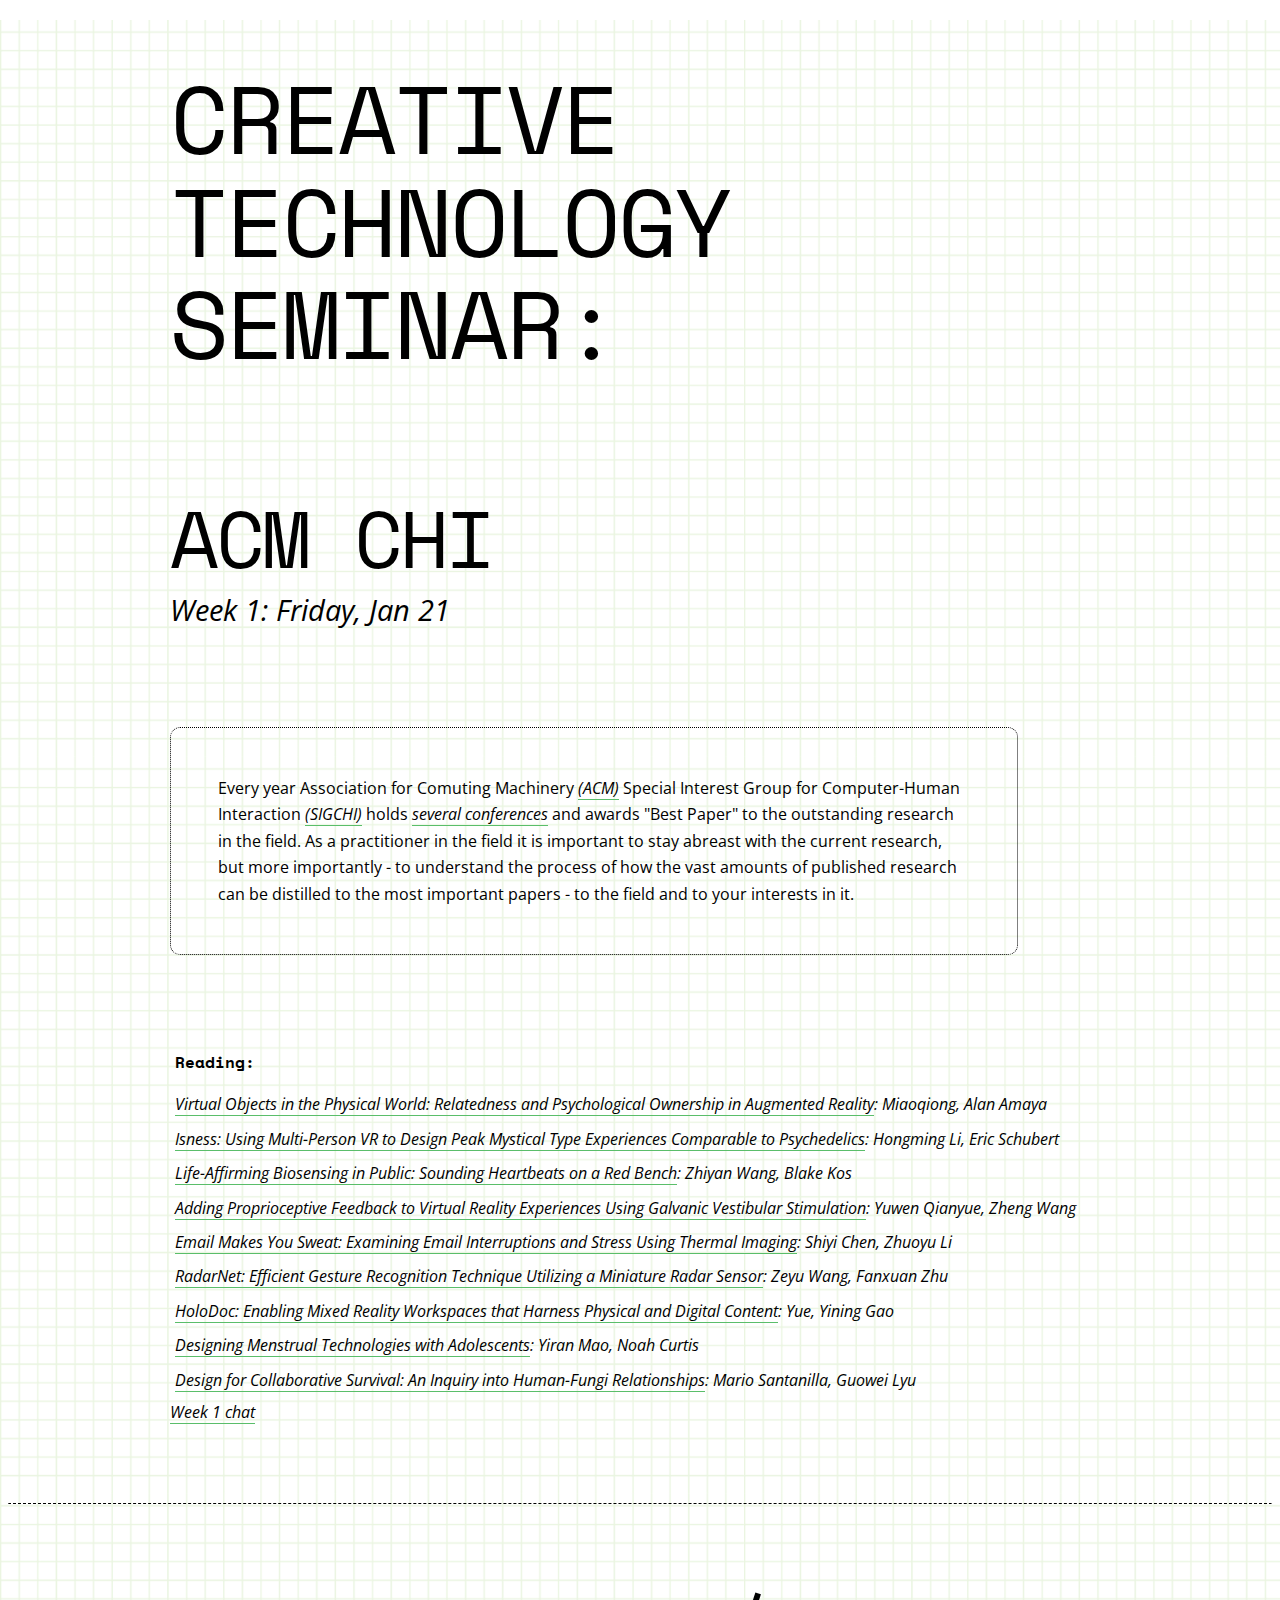
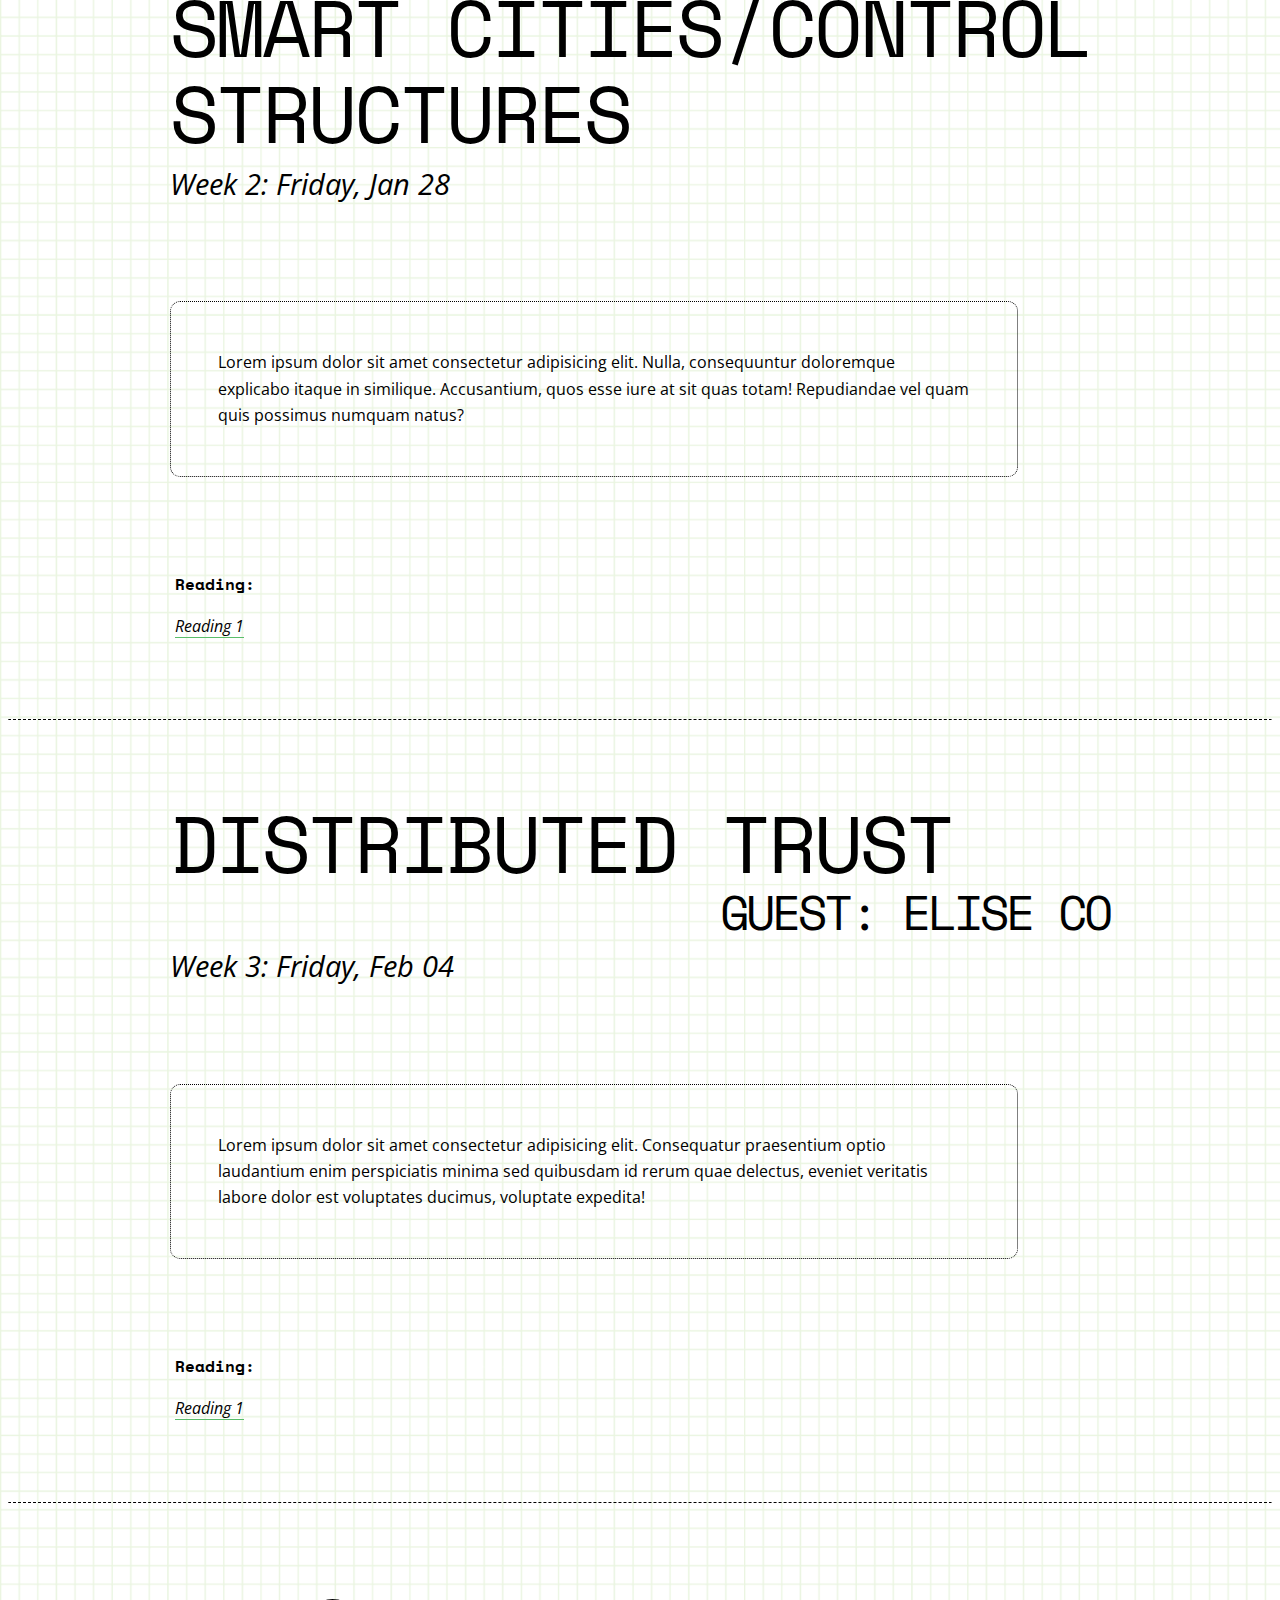
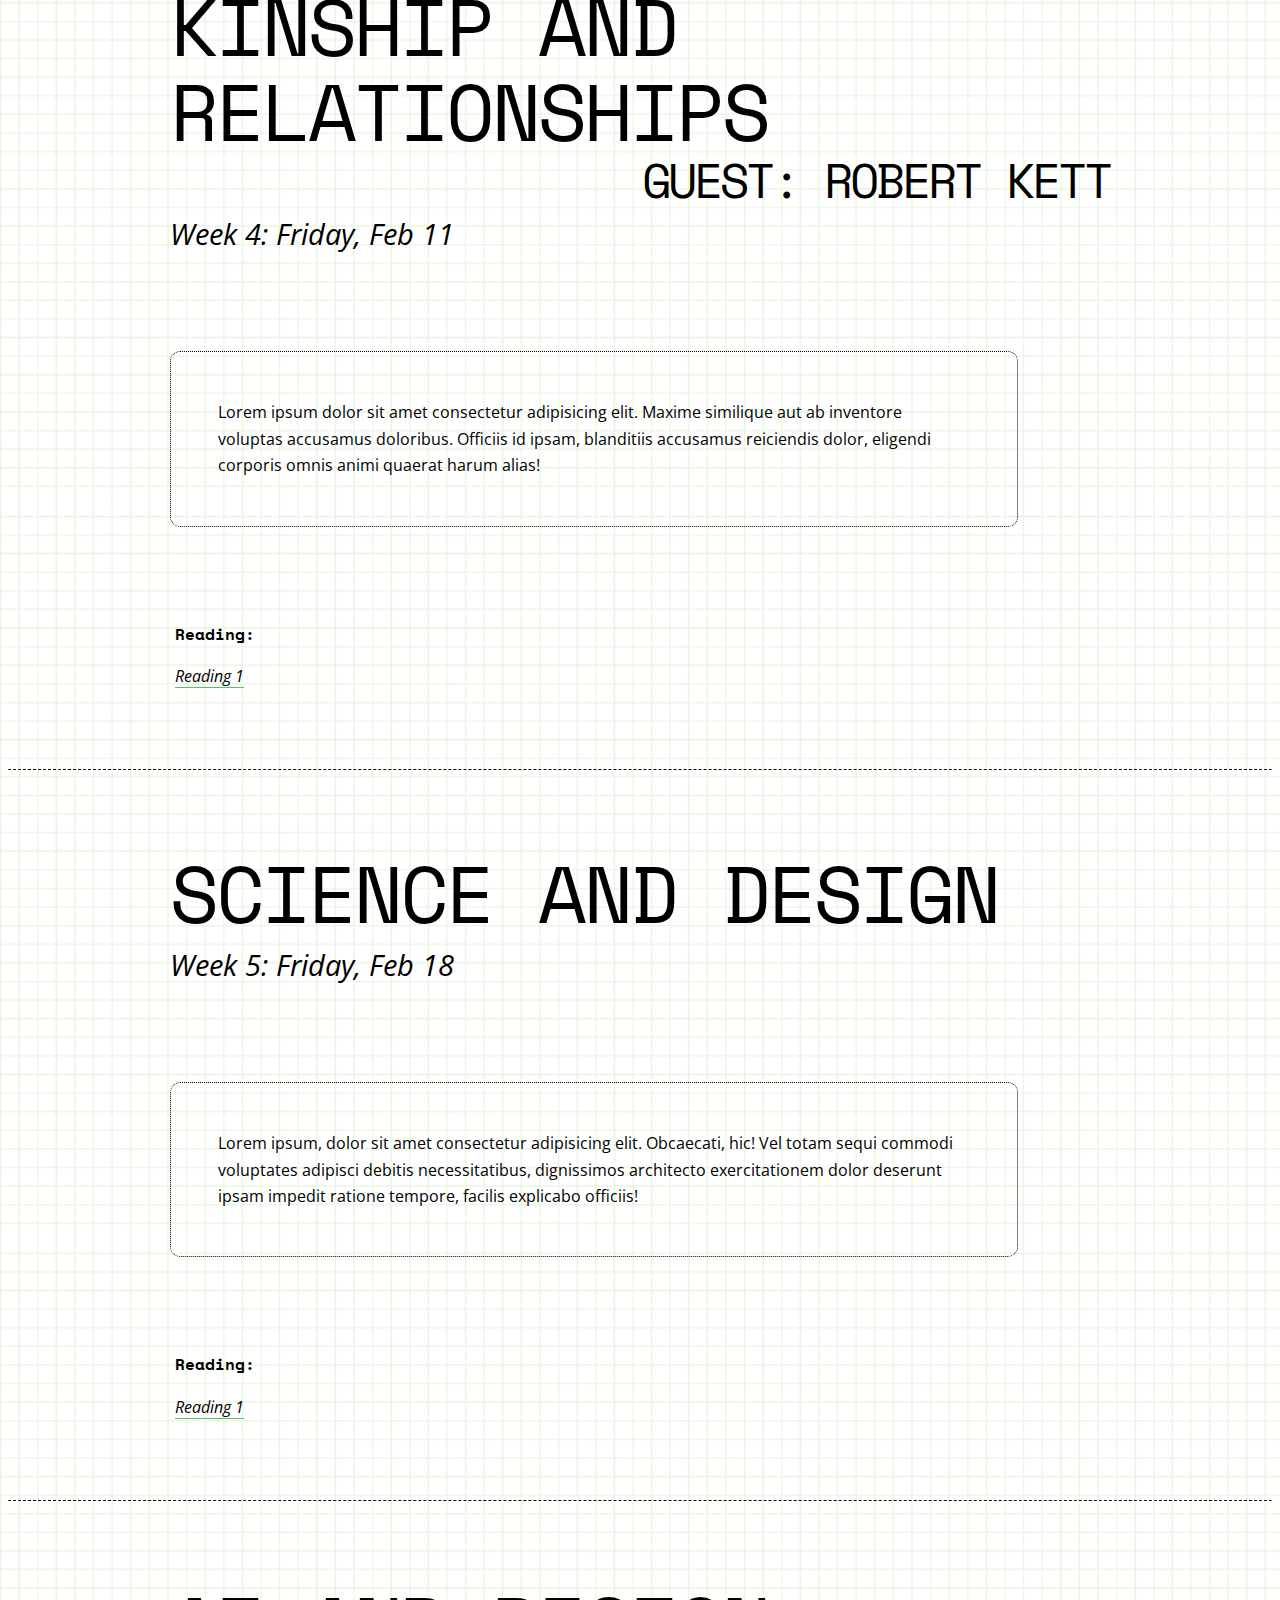
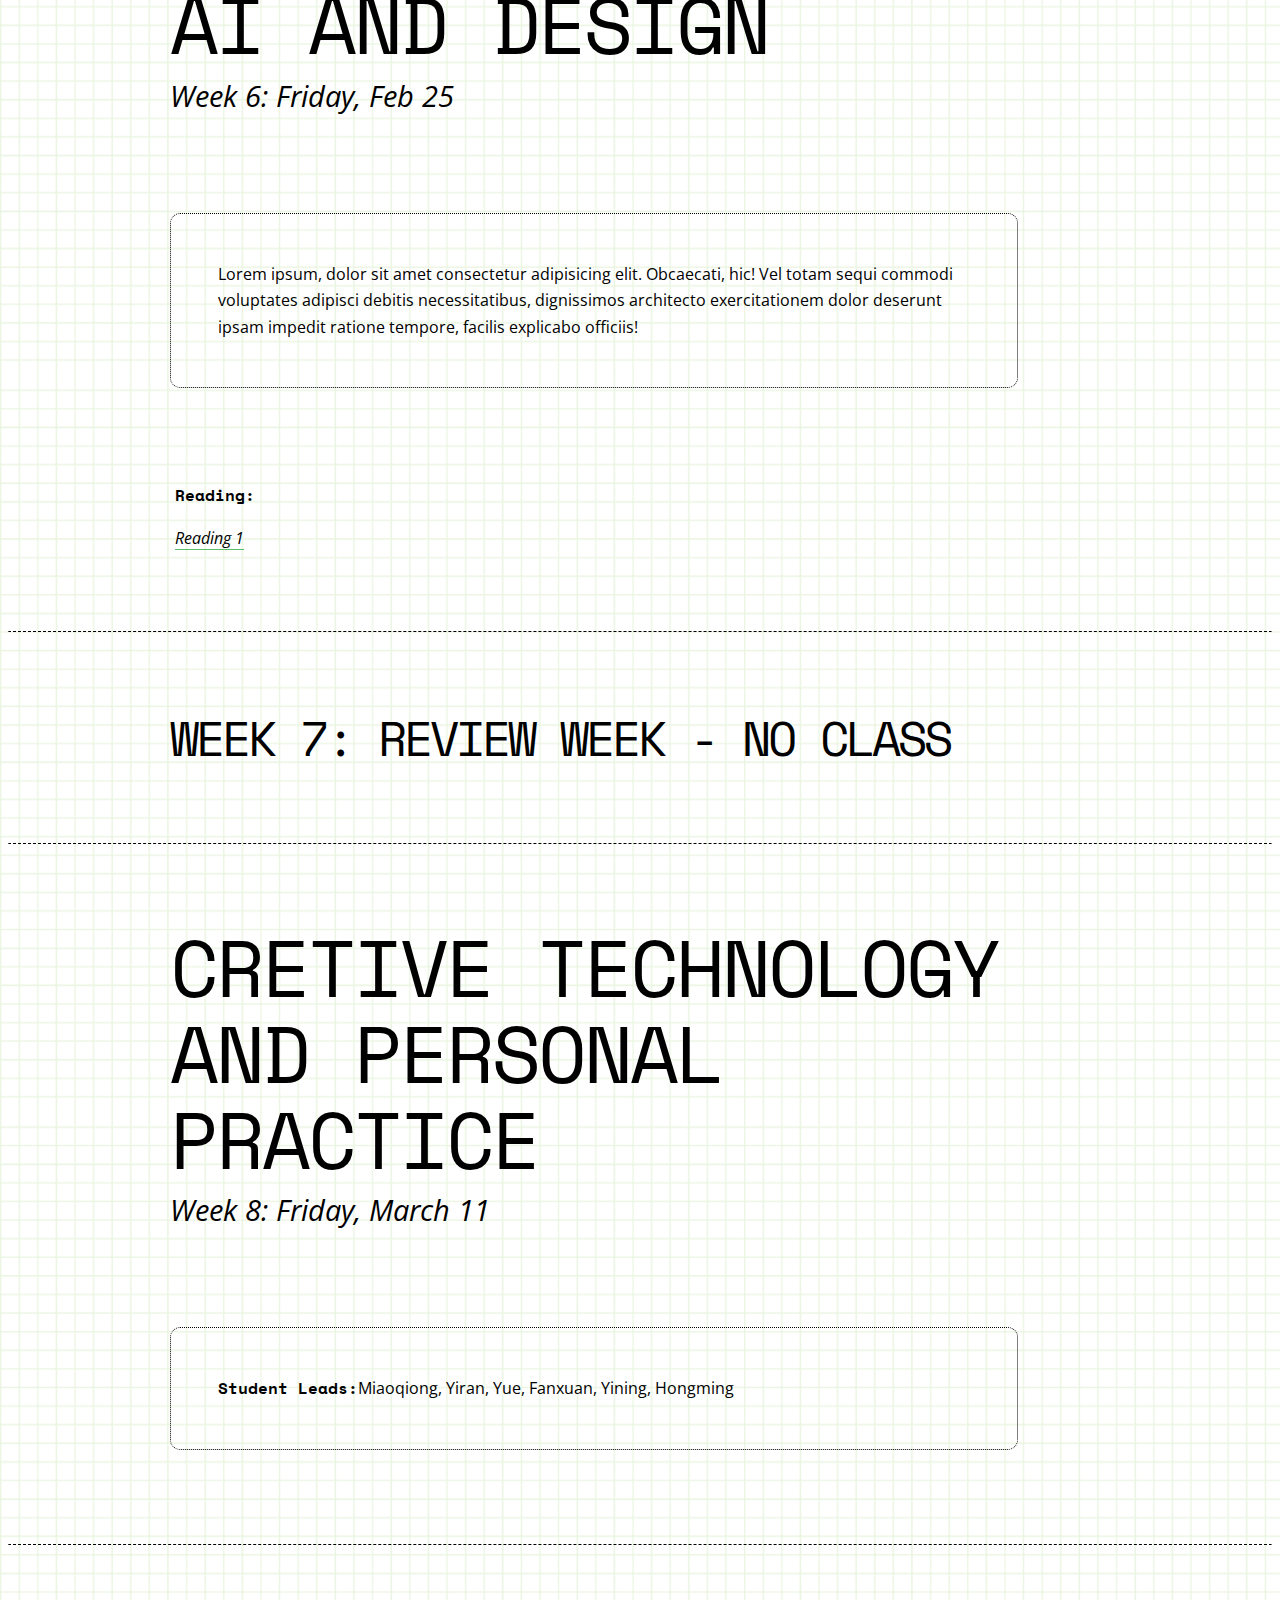
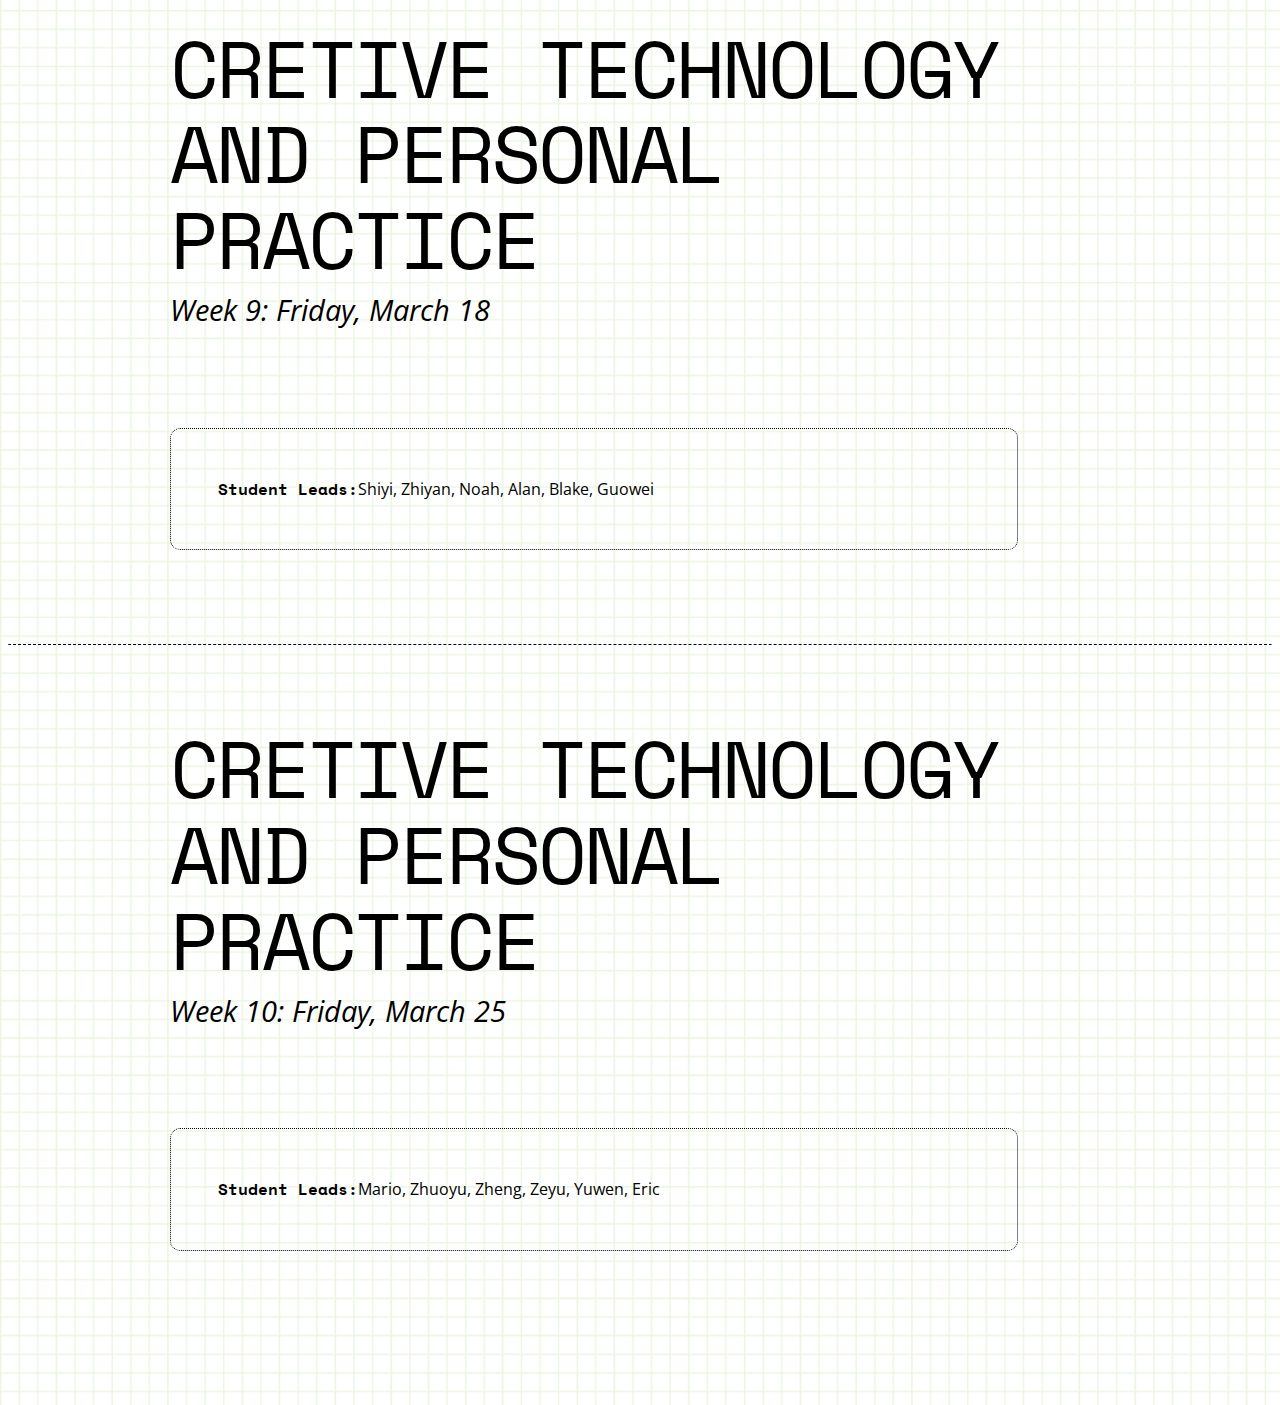
==== seminar/index.html @ 397ccc4d "Added the chat record for week 1" ====
<!DOCTYPE html>
<html lang="en">

<head>
    <meta charset="UTF-8" />
    <meta http-equiv="X-UA-Compatible" content="IE=edge" />
    <meta name="viewport" content="width=device-width, initial-scale=1.0" />
    <link rel="stylesheet" href="../style.css" />
    <style>
        html {
            background-color: white;
        }
    </style>
    <title>CT4 Seminar: ArtCenter College of Design | Media Design Practices | Creative Technology 4</title>
</head>

<body>
    <header>
        <nav>
            <h6 class="logo">Creative techology seminar</h6>

            <input type="checkbox" id="navToggle" />
            <label for="navToggle"></label>
            <ul>
                <li><a href="#" target="_blank">[ZOOM LINK]</a></li>
                <li><a href="#">PROJECTS</a></li>
                <li><a href="#resources">RESOURCES</a></li>
                <li><a href="#students">STUDENTS</a></li>
                <li><a href="/seminar/" target="_blank">SEMINAR</a></li>
            </ul>
        </nav>
    </header>

    <main>
        <section class="seminar-title">
            <h1>Creative<br />Technology<br />Seminar:</h1>
        </section>
        <!-- WEEK 1 -->
        <section>
            <h2>ACM CHI</h2>
            <p class="date">Week 1: Friday, Jan 21</p>
            <p class="documentation">Every year Association for Comuting Machinery <a href="https://www.acm.org/" target="_blank" rel="noopener noreferrer">(ACM)</a> Special Interest Group for Computer-Human Interaction <a href="https://sigchi.org/" target="_blank" rel="noopener noreferrer">(SIGCHI)</a> holds <a href="https://programs.sigchi.org/" target="_blank" rel="noopener noreferrer">several conferences</a> and awards "Best Paper" to the outstanding research in the field. As a practitioner in the field it is important to stay abreast with the current research, but more importantly - to understand the process of how the vast amounts of published research can be distilled to the most important papers - to the field and to your interests in it.</p>
            <p><strong>Reading:</strong></p>
            <ul>
                <li><a href="CHIpapers/3290605.3300921.pdf" target="_blank" rel="noopener noreferrer">Virtual Objects in the Physical World: Relatedness and Psychological Ownership in Augmented Reality</a>: Miaoqiong, Alan Amaya</li>
                <li><a href="CHIpapers/3313831.3376649.pdf" target="_blank" rel="noopener noreferrer">Isness: Using Multi-Person VR to Design Peak Mystical Type Experiences Comparable to Psychedelics</a>: Hongming Li, Eric Schubert</li>
                <li><a href="CHIpapers/3290605.3300910.pdf" target="_blank" rel="noopener noreferrer">Life-Affirming Biosensing in Public: Sounding Heartbeats on a Red Bench</a>: Zhiyan Wang, Blake Kos</li>
                <li><a href="CHIpapers/3290605.3300905.pdf" target="_blank" rel="noopener noreferrer">Adding Proprioceptive Feedback to Virtual Reality Experiences Using Galvanic Vestibular Stimulation</a>: Yuwen Qianyue, Zheng Wang</li>
                <li><a href="CHIpapers/3290605.3300898.pdf" target="_blank" rel="noopener noreferrer">Email Makes You Sweat: Examining Email Interruptions and Stress Using Thermal Imaging</a>: Shiyi Chen, Zhuoyu Li</li>
                <li><a href="CHIpapers/3411764.3445367.pdf" target="_blank" rel="noopener noreferrer">RadarNet: Efficient Gesture Recognition Technique Utilizing a Miniature Radar Sensor</a>: Zeyu Wang, Fanxuan Zhu</li>
                <li><a href="CHIpapers/3290605.3300917.pdf" target="_blank" rel="noopener noreferrer">HoloDoc: Enabling Mixed Reality Workspaces that Harness Physical and Digital Content</a>: Yue, Yining Gao</li>
                <li><a href="CHIpapers/3411764.3445471.pdf" target="_blank" rel="noopener noreferrer">Designing Menstrual Technologies with Adolescents</a>: Yiran Mao, Noah Curtis</li>
                <li><a href="CHIpapers/3173574.3173614.pdf" target="_blank" rel="noopener noreferrer">Design for Collaborative Survival: An Inquiry into Human-Fungi Relationships</a>: Mario Santanilla, Guowei Lyu</li>
            </ul>
            <a href="week1chat.html" target="_blank" rel="noopener noreferrer">Week 1 chat</a>
        </section>
        <hr>
        <!-- WEEK 2 -->
        <section>
            <h2>Smart Cities/Control Structures</h2>
            <p class="date">Week 2: Friday, Jan 28</p>
            <p class="documentation">Lorem ipsum dolor sit amet consectetur adipisicing elit. Nulla, consequuntur doloremque explicabo itaque in similique. Accusantium, quos esse iure at sit quas totam! Repudiandae vel quam quis possimus numquam natus?</p>
            <p><strong>Reading:</strong></p>
            <ul>
                <li><a href="http://" target="_blank" rel="noopener noreferrer">Reading 1</a></li>
            </ul>
        </section>
        <hr>
        <!-- WEEK 3 -->
        <section>
            <h2>Distributed Trust</h2>
            <h3 class="text-right">Guest: Elise Co</h3>
            <p class="date">Week 3: Friday, Feb 04</p>
            <p class="documentation">Lorem ipsum dolor sit amet consectetur adipisicing elit. Consequatur praesentium optio laudantium enim perspiciatis minima sed quibusdam id rerum quae delectus, eveniet veritatis labore dolor est voluptates ducimus, voluptate expedita!</p>
            <p><strong>Reading:</strong></p>
            <ul>
                <li><a href="http://" target="_blank" rel="noopener noreferrer">Reading 1</a></li>
            </ul>
        </section>
        <hr>
        <!-- WEEK 4 -->
        <section>
            <h2>Kinship and Relationships</h2>
            <h3 class="text-right">Guest: Robert Kett</h3>
            <p class="date">Week 4: Friday, Feb 11</p>
            <p class="documentation">Lorem ipsum dolor sit amet consectetur adipisicing elit. Maxime similique aut ab inventore voluptas accusamus doloribus. Officiis id ipsam, blanditiis accusamus reiciendis dolor, eligendi corporis omnis animi quaerat harum alias!</p>
            <p><strong>Reading:</strong></p>
            <ul>
                <li><a href="http://" target="_blank" rel="noopener noreferrer">Reading 1</a></li>
            </ul>
        </section>
        <hr>
        <!-- WEEK 5 -->
        <section>
            <h2>Science and Design</h2>
            <p class="date">Week 5: Friday, Feb 18</p>
            <p class="documentation">Lorem ipsum, dolor sit amet consectetur adipisicing elit. Obcaecati, hic! Vel totam sequi commodi voluptates adipisci debitis necessitatibus, dignissimos architecto exercitationem dolor deserunt ipsam impedit ratione tempore, facilis explicabo officiis!</p>
            <p><strong>Reading:</strong></p>
            <ul>
                <li><a href="http://" target="_blank" rel="noopener noreferrer">Reading 1</a></li>
            </ul>
        </section>
        <hr>
        <!-- WEEK 6 -->
        <section>
            <h2>AI and Design </h2>
            <p class="date">Week 6: Friday, Feb 25</p>
            <p class="documentation">Lorem ipsum, dolor sit amet consectetur adipisicing elit. Obcaecati, hic! Vel totam sequi commodi voluptates adipisci debitis necessitatibus, dignissimos architecto exercitationem dolor deserunt ipsam impedit ratione tempore, facilis explicabo officiis!</p>
            <p><strong>Reading:</strong></p>
            <ul>
                <li><a href="http://" target="_blank" rel="noopener noreferrer">Reading 1</a></li>
            </ul>
        </section>
        <hr>
        <!-- WEEK 7 -->
        <section>
            <h3>Week 7: REVIEW WEEK - NO CLASS</h3>
        </section>
        <hr>
        <!-- WEEK 8 -->
        <section>
            <h2>Cretive Technology and Personal Practice</h2>
            <p class="date">Week 8: Friday, March 11</p>
            <p class="documentation"><strong>Student Leads:</strong>Miaoqiong, Yiran, Yue, Fanxuan, Yining, Hongming</p>
        </section>
        <hr>
        <!-- WEEK 9 -->
        <section>
            <h2>Cretive Technology and Personal Practice</h2>
            <p class="date">Week 9: Friday, March 18</p>
            <p class="documentation"><strong>Student Leads:</strong>Shiyi, Zhiyan, Noah, Alan, Blake, Guowei</p>
        </section>
        <hr>
        <!-- WEEK 10 -->
        <section>
            <h2>Cretive Technology and Personal Practice</h2>
            <p class="date">Week 10: Friday, March 25</p>
            <p class="documentation"><strong>Student Leads:</strong>Mario, Zhuoyu, Zheng, Zeyu, Yuwen, Eric</p>
        </section>

    </main>
</body>

</html>
---- style.css ----
@import url(typography.css);

:root {
  font-size: 16px;
  --main-bg-color: rgb(241, 255, 172);
  --tab-bg-color: rgb(173, 180, 247);
  --special-bg-color: rgb(90, 190, 106);
  --corner-bevel: 100;
}

html {
  background-color: var(--main-bg-color);
}

body {
  margin: 0px auto 0;
  font-family: "Open Sans", sans-serif;
  font-weight: 400;
  background-image: url("background-grid.png");
  background-size: 100%;
  padding-bottom: 60px;
}

main {
  margin: 20px auto 0px;
  padding: 47px 0.5rem 0;
}

/* BASIC RESET */
a,
a:hover,
a:focus,
a:active,
a:visited {
  color: black;
  text-decoration: none;
}

a:hover {
  background-color: var(--tab-bg-color);
}

img {
  max-width: 100%;
}

ul {
  padding: 0;
  margin: 0;
  list-style: none;
}

/* NAVBAR */
header {
  padding: 0;
  border-bottom: 1px solid black;
  position: fixed;
  width: 100vw;
  top: 0;
  background-color: var(--main-bg-color);
  background-image: url("background-grid.png");
  background-size: 100%;
}

.logo {
  font-size: 1.3rem;
  line-height: initial;
  margin: 0rem;
  display: inline-block;
  letter-spacing: 0.5px;
}

header nav {
  display: flex;
  justify-content: space-between;
  align-items: center;
  padding: 0 1rem;
  z-index: 10;
  /* background-color: var(--main-bg-color); */
}

header nav ul {
  display: none;
  padding: 1rem;
  margin: 0rem;
  position: absolute;
  text-align: right;
  right: 0px;
  top: 45px;
  width: 100vw;
  background-color: var(--main-bg-color);
  border-bottom: 1px solid black;
  z-index: 10;
}

header nav ul li {
  padding: 0.25rem 0;
}

#navToggle {
  display: none;
}

#navToggle ~ label::before {
  content: "+";
  font-size: 2rem;
  display: inline-block;
}

#navToggle:checked ~ ul {
  display: block;
}

#navToggle:checked ~ label::before {
  transform: rotate(-45deg);
}

aside,
footer {
  display: none;
}

/* ENDOF NAVBAR */

/* MAIN SECTIONS */
main h1 {
  text-align: center;
}

main ul {
  font-style: italic;
}

main ul li {
  margin: 0.5rem 0.3rem 0.5rem;
  /* margin-bottom: 1rem; */
}

main a,
main a:hover,
main a:focus,
main a:active,
main a:visited {
  border-bottom: 1px solid var(--special-bg-color);
  font-style: oblique;
}

.project-resources,
.project-brief,
.week {
  padding-left: 10%;
  margin-top: 10%;
  margin-bottom: 10%;
  width: 83%;
}

.project-resources h4 {
  text-align: left;
}

.documentation {
  border-style: dotted;
  border-width: 1px;
  border-radius: 10px;
  padding: 5%;
  margin: 10% 0 10%;
  max-width: 85%;
}

hr {
  border-top: 1px dashed black;
  margin: 80px 0 80px;
  z-index: -1;
  border-bottom: none;
}

/* MEDIA QUERIES */

@media (min-width: 768px) {
  header {
    display: none;
  }

  /* LAGRER SCREEN NAV */
  aside,
  footer {
    display: initial;
  }

  aside {
    writing-mode: vertical-lr;
    position: fixed;
    top: 0;
    right: 0;
    height: 100vh;
    padding: 0.8rem;
    border-left: 1px solid black;
    background-color: transparent;
  }

  aside .logo:first-child {
    margin-inline-end: 1rem;
  }

  footer {
    position: fixed;
    bottom: 0px;
    left: 0px;
    border-top: 1px solid black;
    background-color: var(--main-bg-color);
    width: 100vw;
  }

  footer nav ul {
    display: flex;
    justify-content: start;
  }

  footer nav ul li {
    display: inline-block;
    padding: 1rem;
    border-right: 1px solid black;
  }

  footer nav ul li:hover {
    background: var(--tab-bg-color);
  }

  footer nav ul li:last-child {
    background-color: var(--special-bg-color);
  }

  footer nav ul li:last-child:hover {
    background: var(--tab-bg-color);
  }
}

/*seminar layout*/

.seminar-title {
  margin-bottom: 120px;
}

@media (min-width: 800px) {
  .documentation {
    width: 80%;
  }
}

@media (min-width: 960px) {
  section {
    width: 940px;
    margin: auto;
  }
}
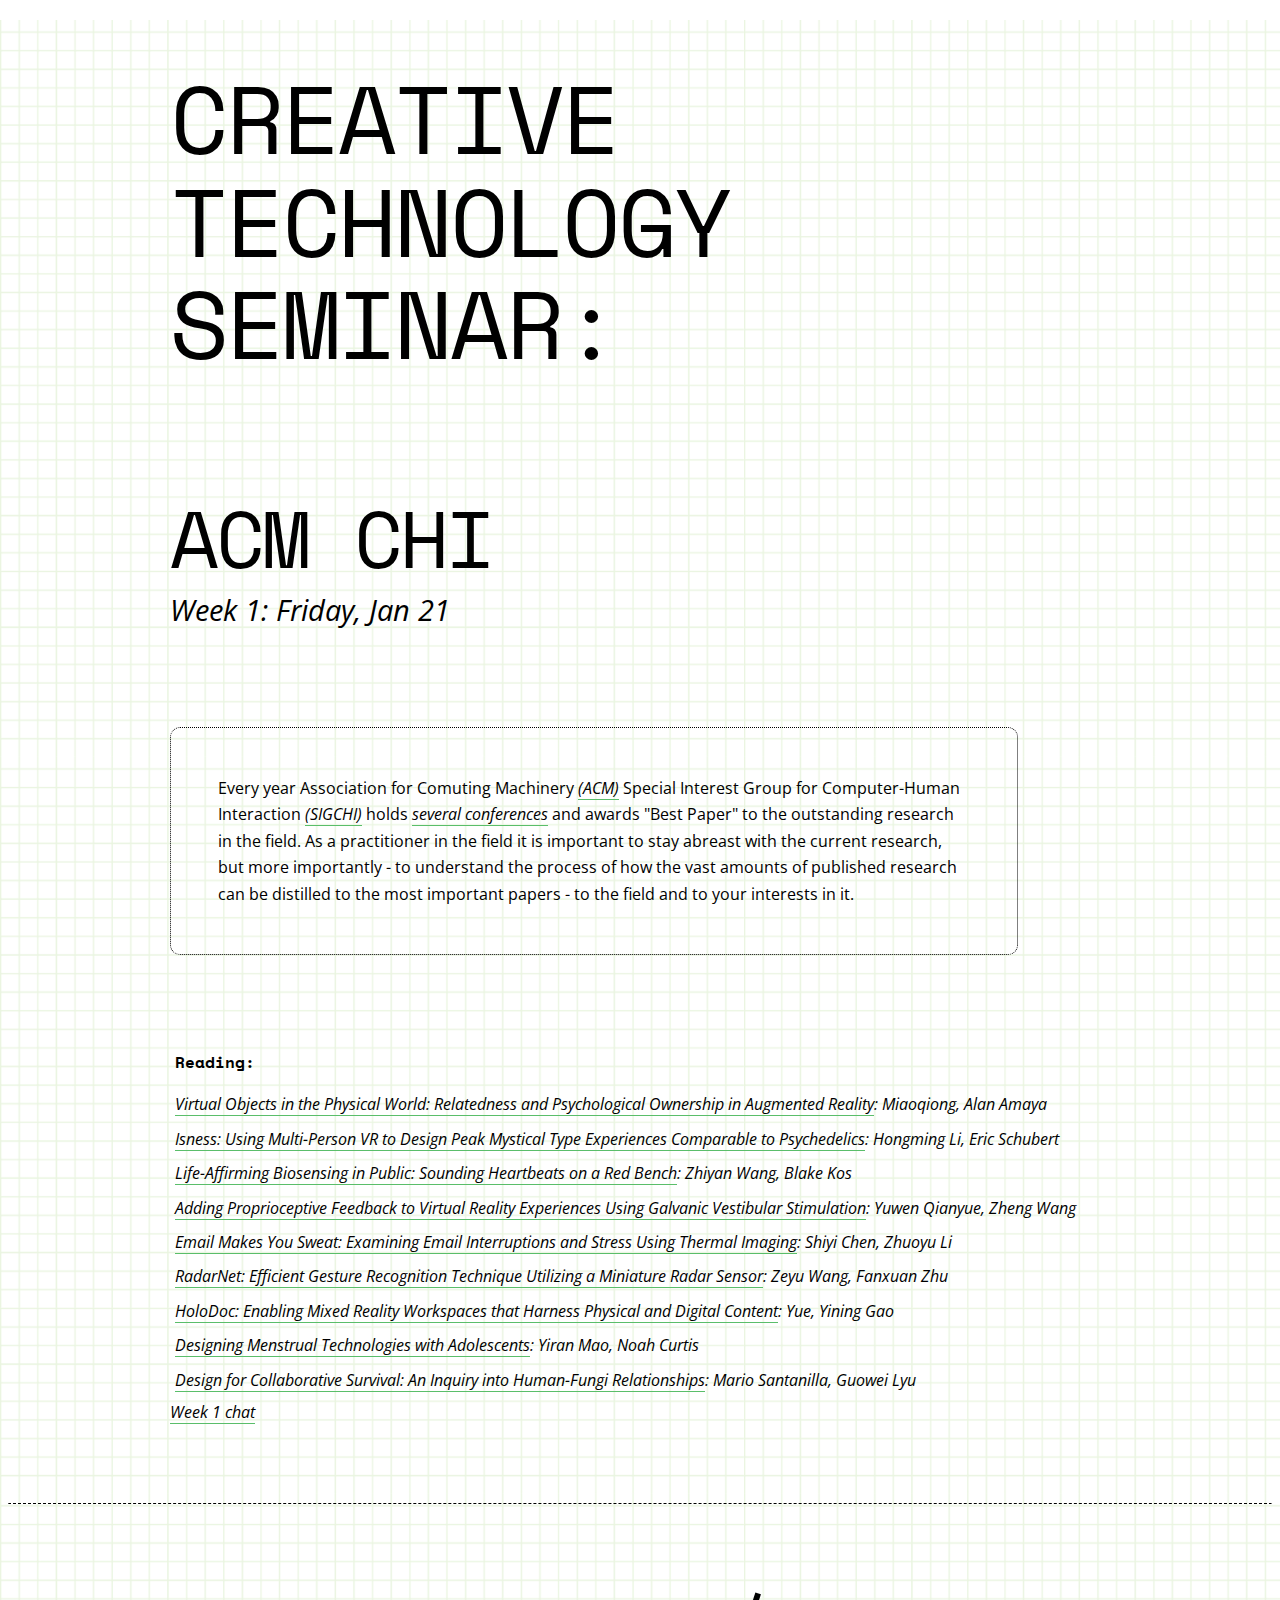
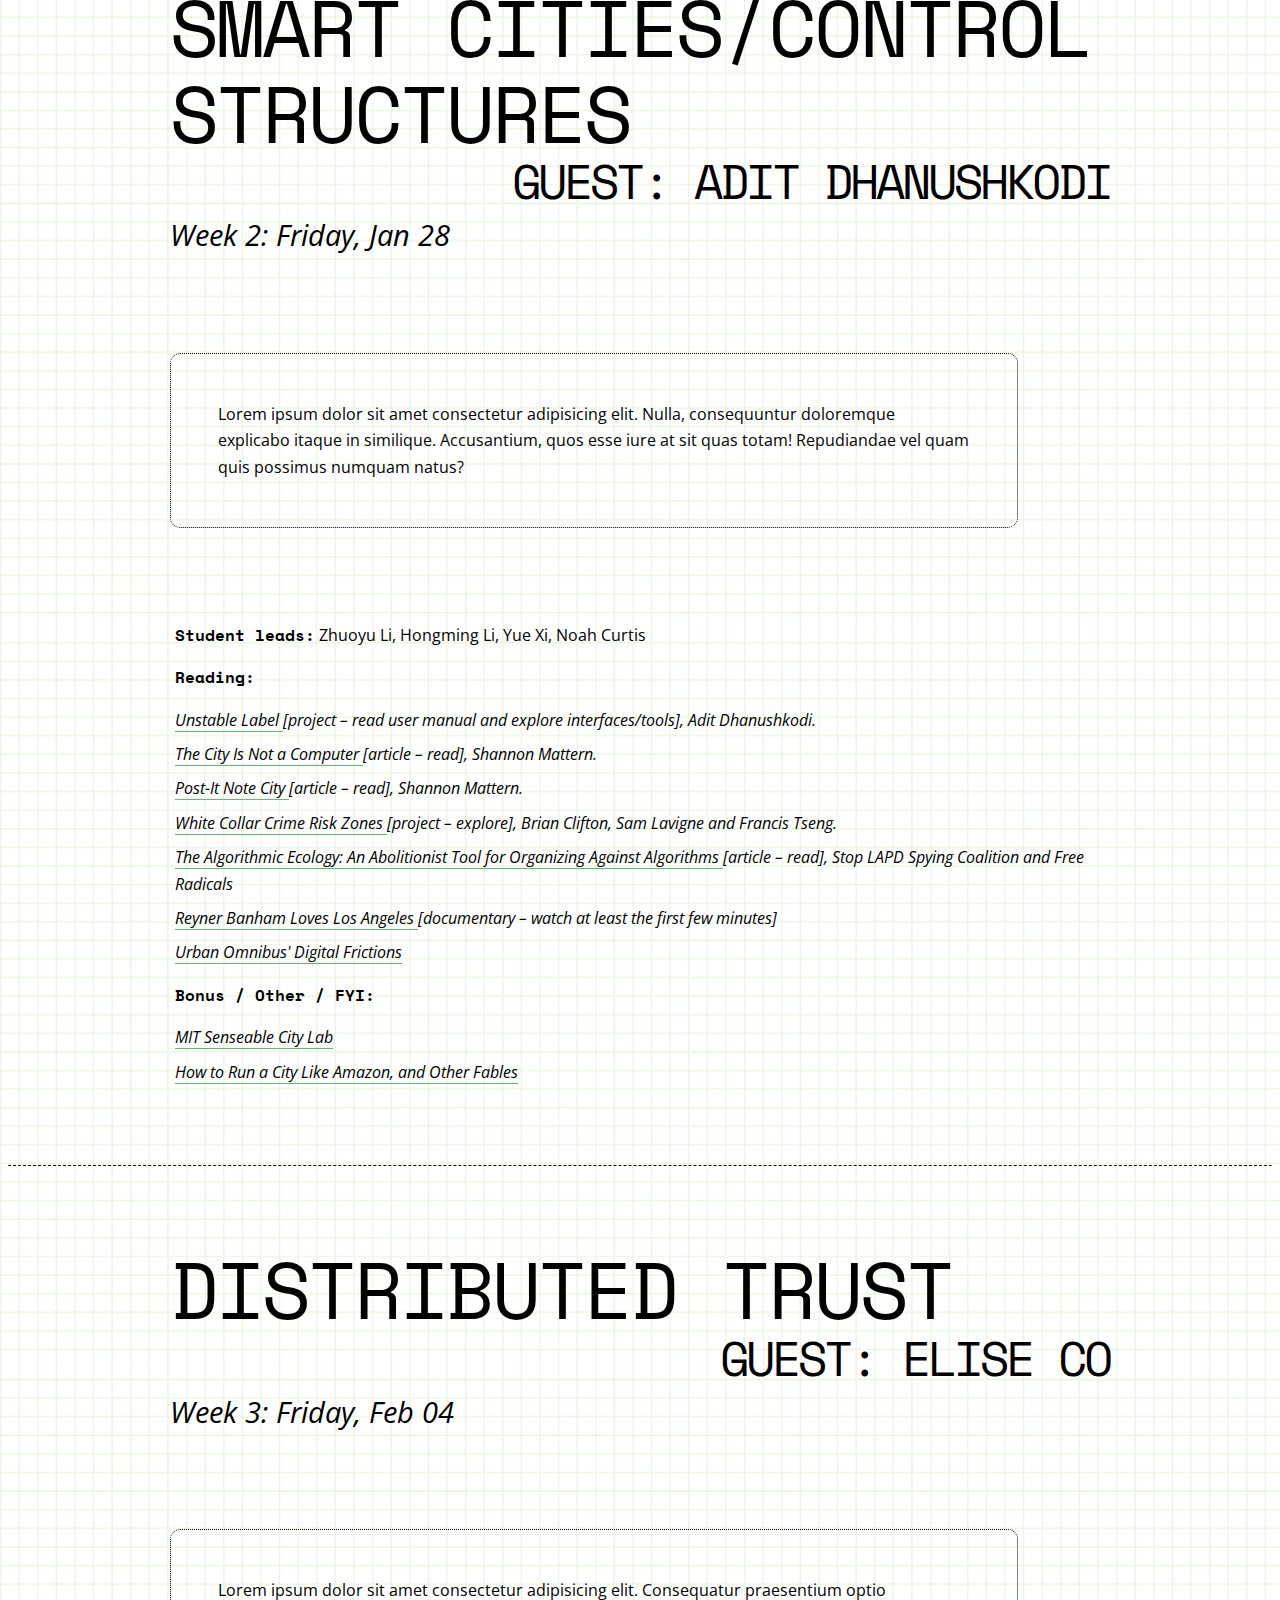
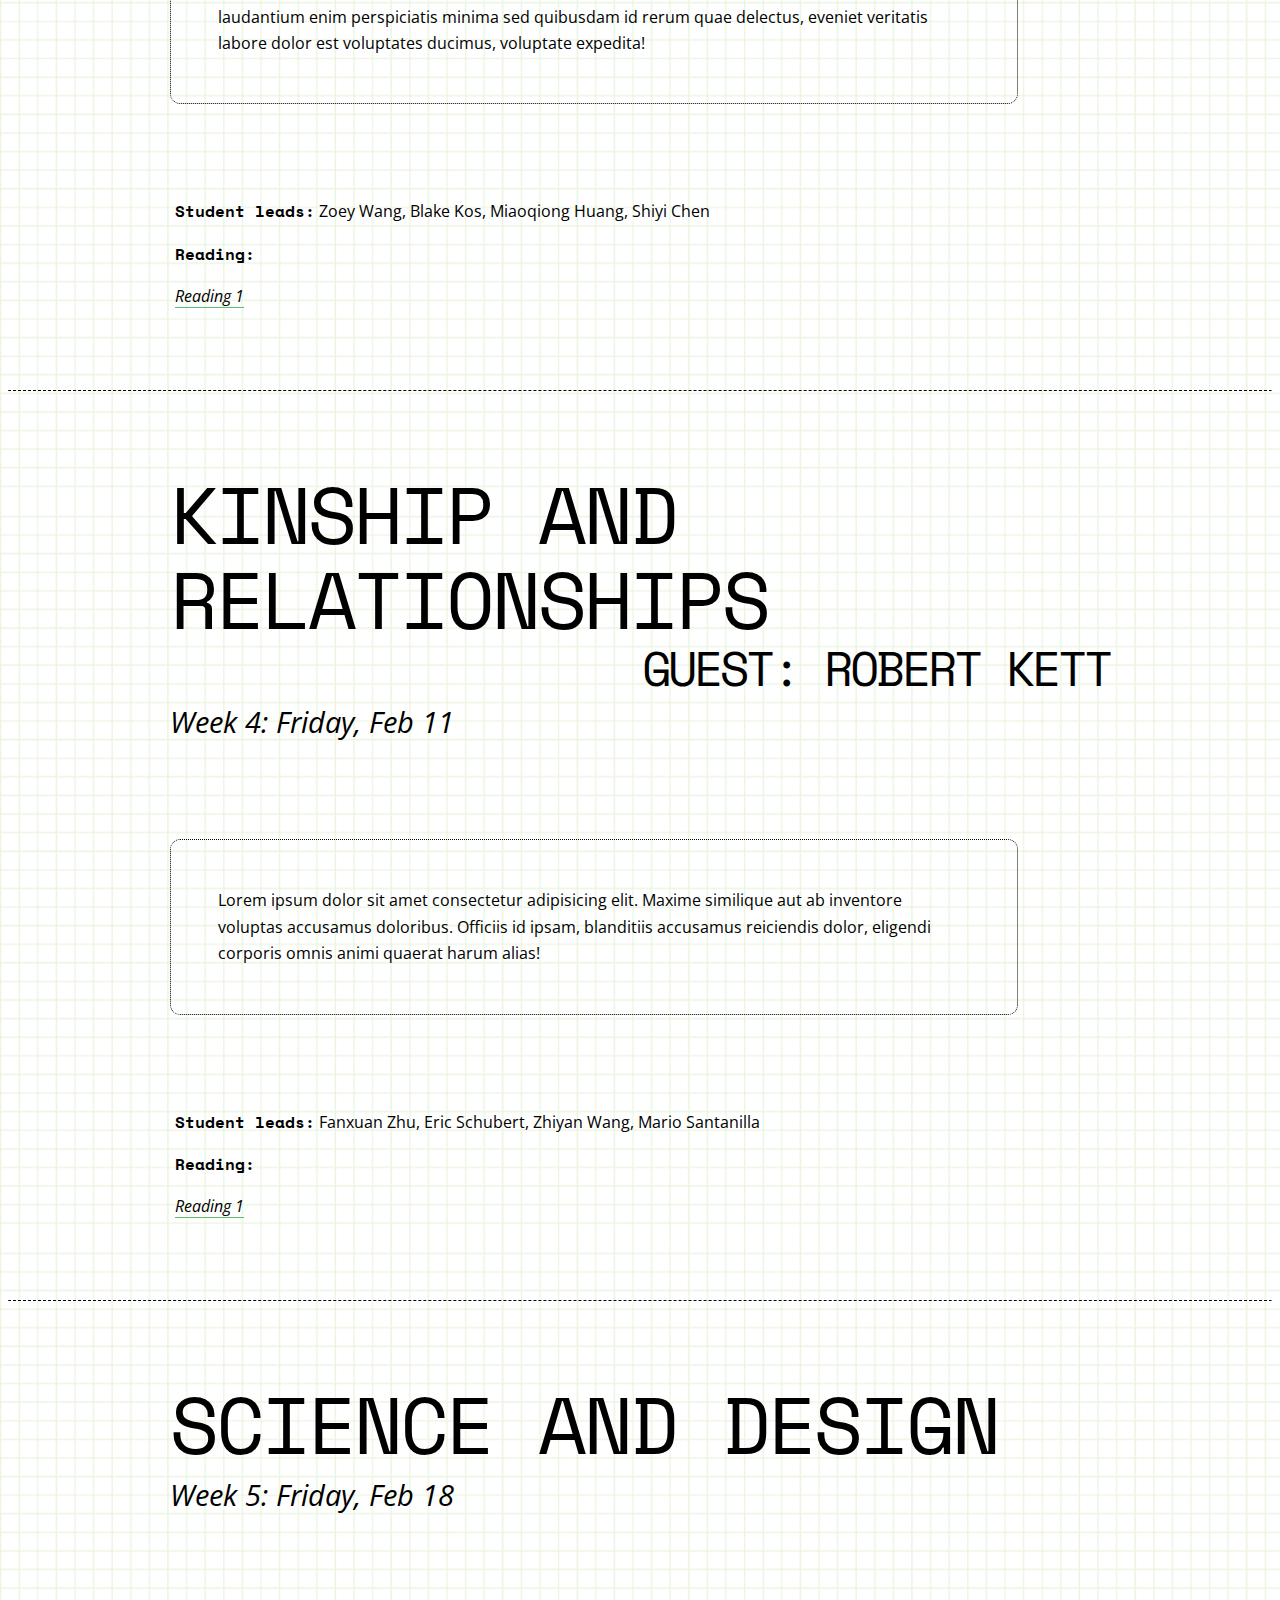
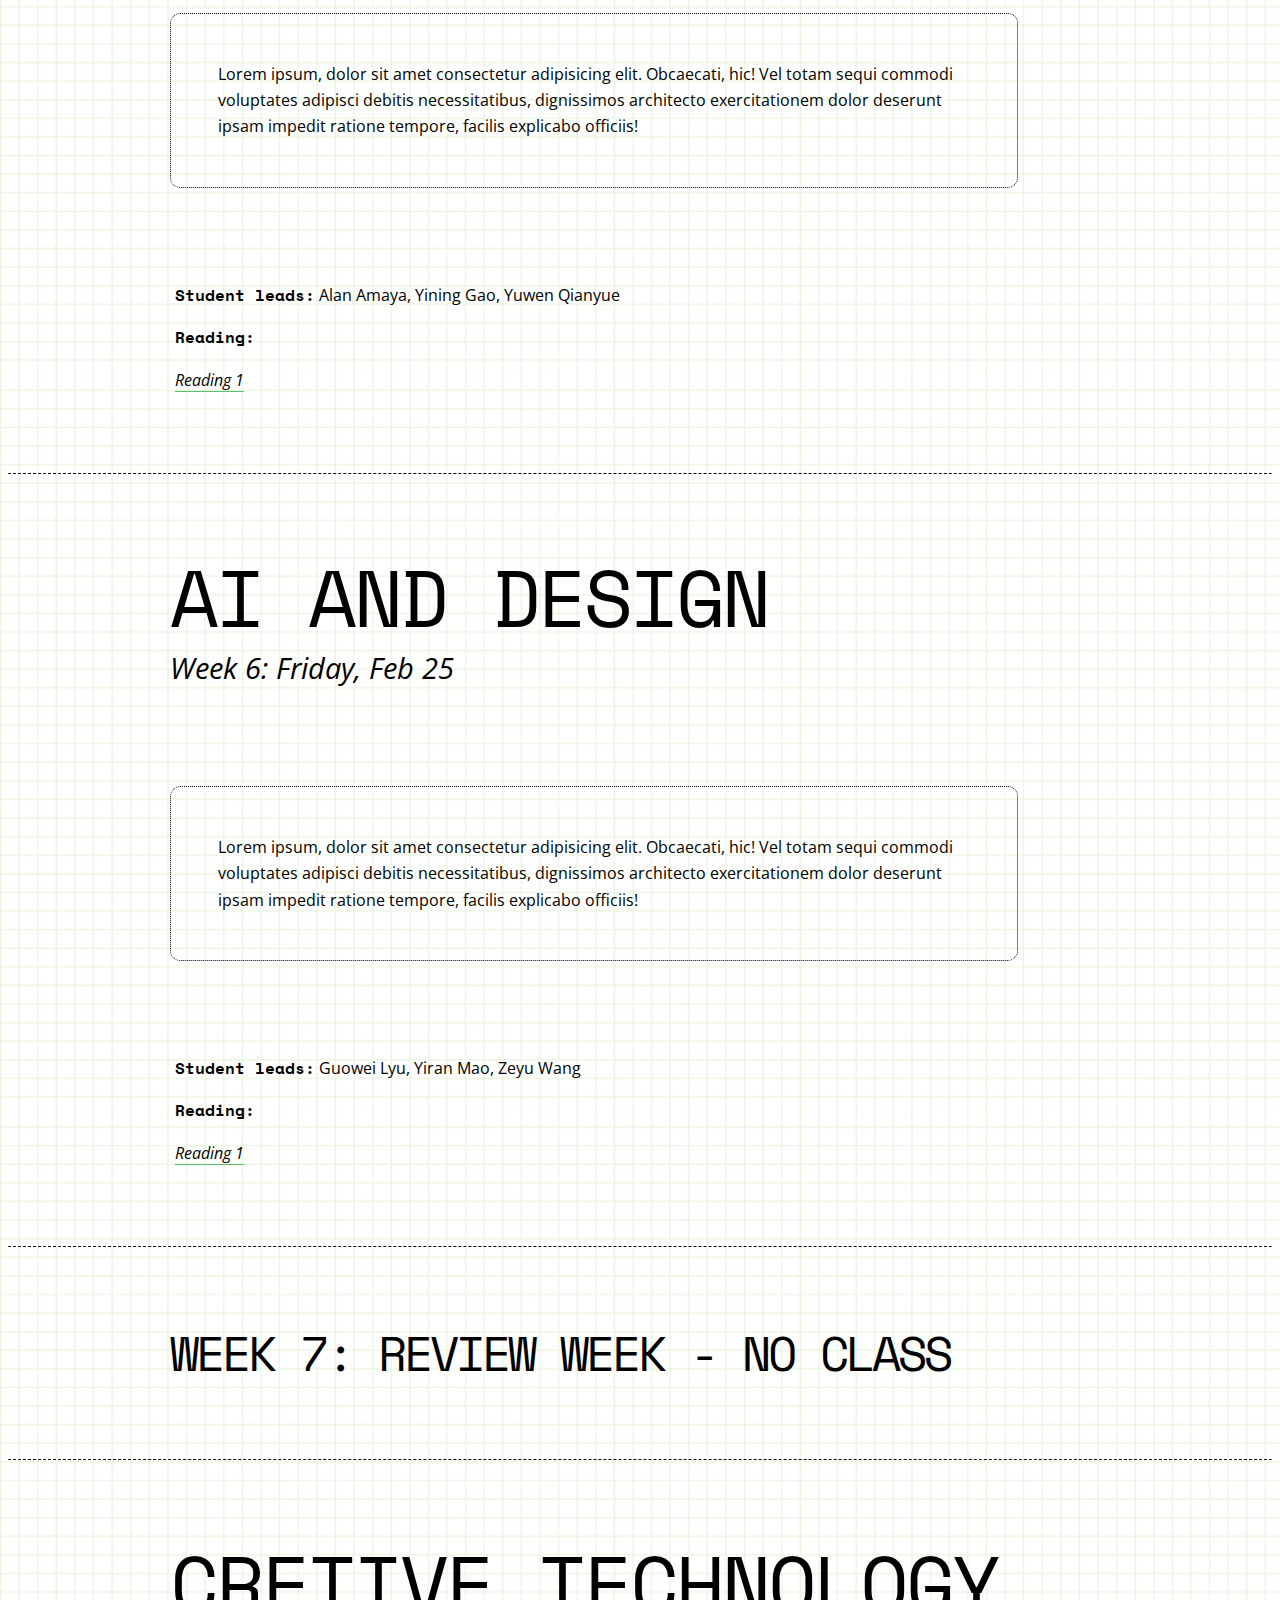
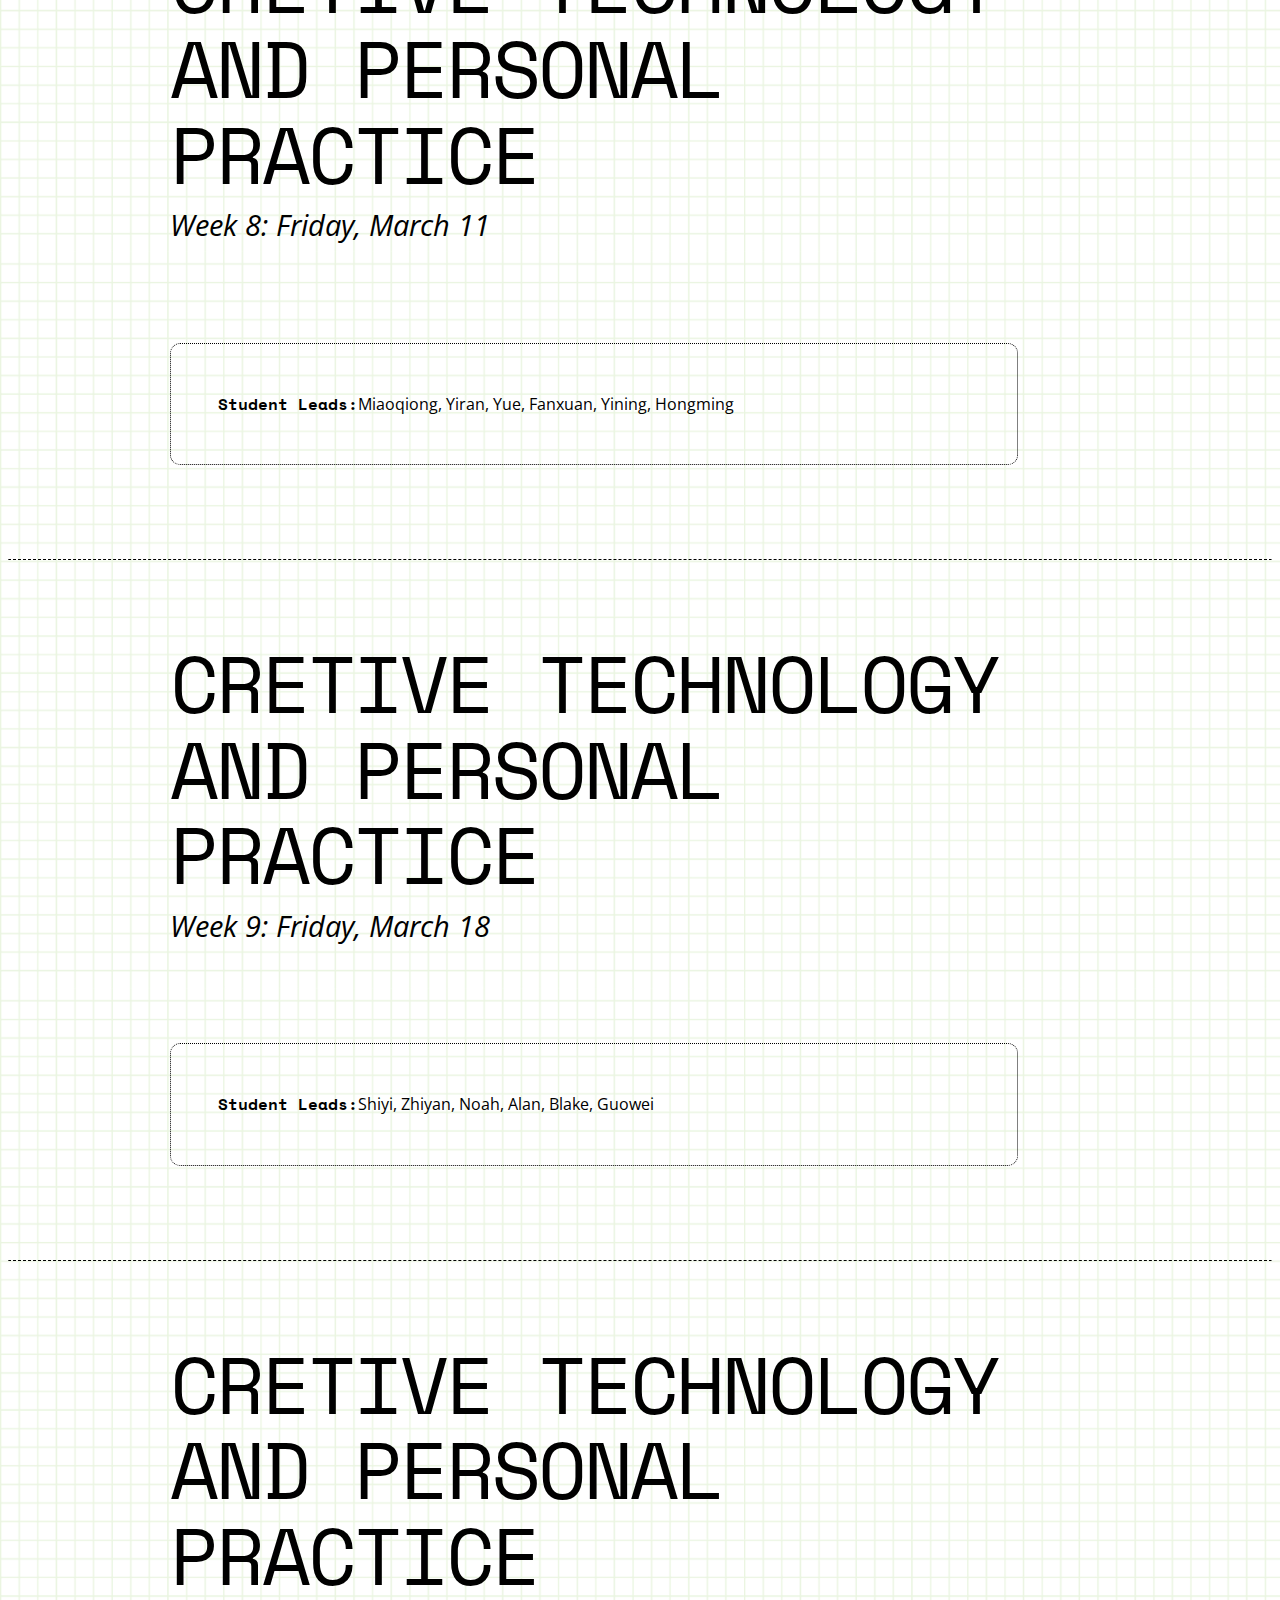
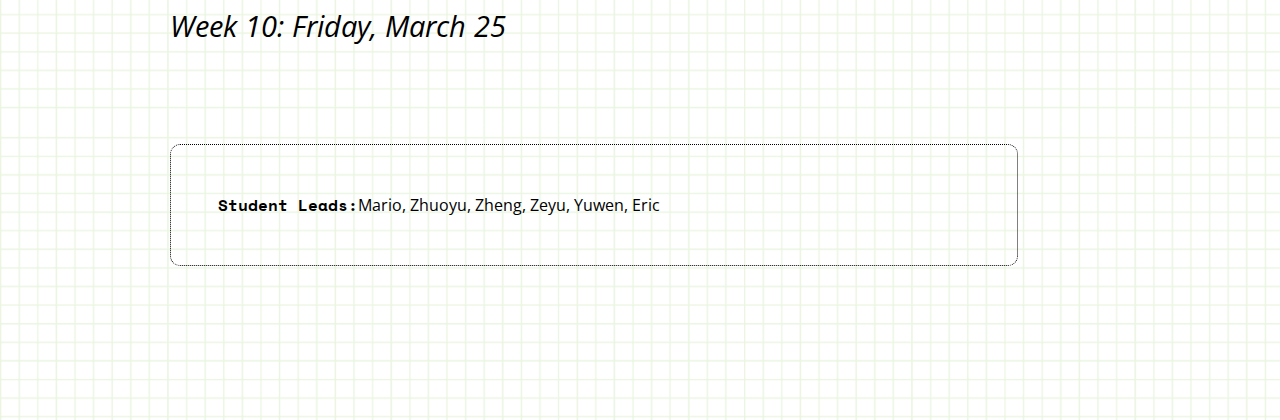
==== commit 55f008fd: "Merge pull request #6 from ConnectedCat/maxim-content-update" ====
--- a/seminar/index.html
+++ b/seminar/index.html
@@ -58,11 +58,25 @@
         <!-- WEEK 2 -->
         <section>
             <h2>Smart Cities/Control Structures</h2>
+            <h3 class="text-right">Guest: Adit Dhanushkodi</h3>
             <p class="date">Week 2: Friday, Jan 28</p>
             <p class="documentation">Lorem ipsum dolor sit amet consectetur adipisicing elit. Nulla, consequuntur doloremque explicabo itaque in similique. Accusantium, quos esse iure at sit quas totam! Repudiandae vel quam quis possimus numquam natus?</p>
+            <p><strong>Student leads:</strong> Zhuoyu Li, Hongming Li, Yue Xi, Noah Curtis</p>
             <p><strong>Reading:</strong></p>
             <ul>
-                <li><a href="http://" target="_blank" rel="noopener noreferrer">Reading 1</a></li>
+                <li><a href="https://unstable-manual.adit.design/" target="_blank" rel="noopener noreferrer">Unstable Label </a>[project – read user manual and explore interfaces/tools], Adit Dhanushkodi.</li>
+                <li><a href="https://placesjournal.org/article/a-city-is-not-a-computer/" target="_blank" rel="noopener noreferrer">The City Is Not a Computer </a>[article – read], Shannon Mattern.</li>
+                <li><a href="https://placesjournal.org/article/post-it-note-city/?cn-reloaded=1" target="_blank" rel="noopener noreferrer">Post-It Note City </a>[article – read], Shannon Mattern.</li>
+                <li><a href="https://whitecollar.thenewinquiry.com/" target="_blank" rel="noopener noreferrer">White Collar Crime Risk Zones </a>[project – explore], Brian Clifton, Sam Lavigne and Francis Tseng.</li>
+                <li><a href="https://stoplapdspying.medium.com/the-algorithmic-ecology-an-abolitionist-tool-for-organizing-against-algorithms-14fcbd0e64d0" target="_blank" rel="noopener noreferrer">The Algorithmic Ecology: An Abolitionist Tool for Organizing Against Algorithms </a>[article –  read], Stop LAPD Spying Coalition and Free Radicals</li>
+                <li><a href="https://www.youtube.com/watch?v=WlZ0NbC-YDo" target="_blank" rel="noopener noreferrer">Reyner Banham Loves Los Angeles </a>[documentary – watch at least the first few minutes] </li>
+                <li><a href="https://urbanomnibus.net/series/digital-frictions/" target="_blank" rel="noopener noreferrer">Urban Omnibus' Digital Frictions</a></li>
+            </ul>
+
+            <p><strong>Bonus / Other / FYI:</strong></p>
+            <ul>
+                <li><a href="https://senseable.mit.edu/" target="_blank" rel="noopener noreferrer">MIT Senseable City Lab </a></li>
+                <li><a href="https://ia803105.us.archive.org/19/items/how_to_run_a_city_like_amazon_and_other_fables_version_single_pages/How_to_Run_a_City_Like_Amazon_and_Other_Fables_single_pages.pdf" target="_blank" rel="noopener noreferrer">How to Run a City Like Amazon, and Other Fables</a></li>
             </ul>
         </section>
         <hr>
@@ -72,6 +86,7 @@
             <h3 class="text-right">Guest: Elise Co</h3>
             <p class="date">Week 3: Friday, Feb 04</p>
             <p class="documentation">Lorem ipsum dolor sit amet consectetur adipisicing elit. Consequatur praesentium optio laudantium enim perspiciatis minima sed quibusdam id rerum quae delectus, eveniet veritatis labore dolor est voluptates ducimus, voluptate expedita!</p>
+            <p><strong>Student leads:</strong> Zoey Wang, Blake Kos, Miaoqiong Huang, Shiyi Chen</p>
             <p><strong>Reading:</strong></p>
             <ul>
                 <li><a href="http://" target="_blank" rel="noopener noreferrer">Reading 1</a></li>
@@ -84,6 +99,8 @@
             <h3 class="text-right">Guest: Robert Kett</h3>
             <p class="date">Week 4: Friday, Feb 11</p>
             <p class="documentation">Lorem ipsum dolor sit amet consectetur adipisicing elit. Maxime similique aut ab inventore voluptas accusamus doloribus. Officiis id ipsam, blanditiis accusamus reiciendis dolor, eligendi corporis omnis animi quaerat harum alias!</p>
+
+            <p><strong>Student leads:</strong> Fanxuan Zhu, Eric Schubert, Zhiyan Wang, Mario Santanilla</p>
             <p><strong>Reading:</strong></p>
             <ul>
                 <li><a href="http://" target="_blank" rel="noopener noreferrer">Reading 1</a></li>
@@ -95,6 +112,8 @@
             <h2>Science and Design</h2>
             <p class="date">Week 5: Friday, Feb 18</p>
             <p class="documentation">Lorem ipsum, dolor sit amet consectetur adipisicing elit. Obcaecati, hic! Vel totam sequi commodi voluptates adipisci debitis necessitatibus, dignissimos architecto exercitationem dolor deserunt ipsam impedit ratione tempore, facilis explicabo officiis!</p>
+
+            <p><strong>Student leads:</strong> Alan Amaya, Yining Gao, Yuwen Qianyue</p>
             <p><strong>Reading:</strong></p>
             <ul>
                 <li><a href="http://" target="_blank" rel="noopener noreferrer">Reading 1</a></li>
@@ -106,6 +125,8 @@
             <h2>AI and Design </h2>
             <p class="date">Week 6: Friday, Feb 25</p>
             <p class="documentation">Lorem ipsum, dolor sit amet consectetur adipisicing elit. Obcaecati, hic! Vel totam sequi commodi voluptates adipisci debitis necessitatibus, dignissimos architecto exercitationem dolor deserunt ipsam impedit ratione tempore, facilis explicabo officiis!</p>
+
+            <p><strong>Student leads:</strong> Guowei Lyu, Yiran Mao, Zeyu Wang</p>
             <p><strong>Reading:</strong></p>
             <ul>
                 <li><a href="http://" target="_blank" rel="noopener noreferrer">Reading 1</a></li>
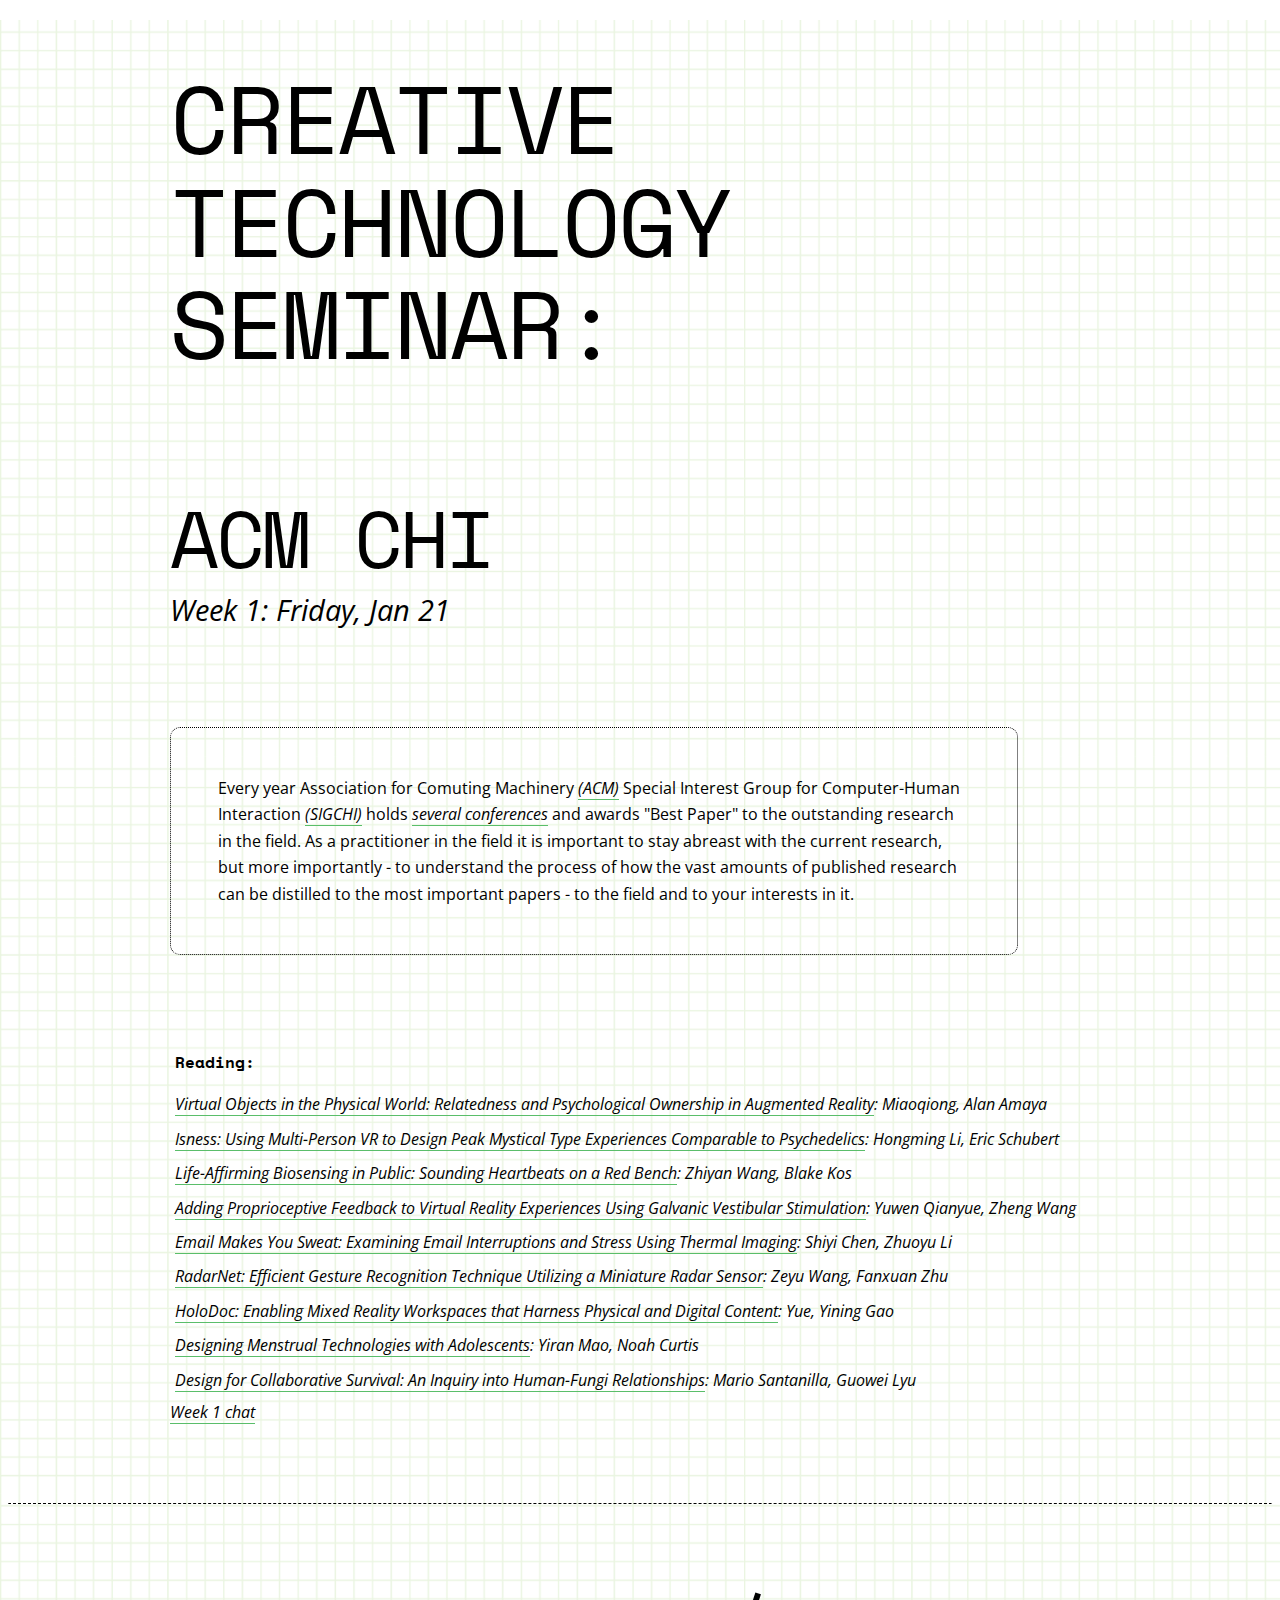
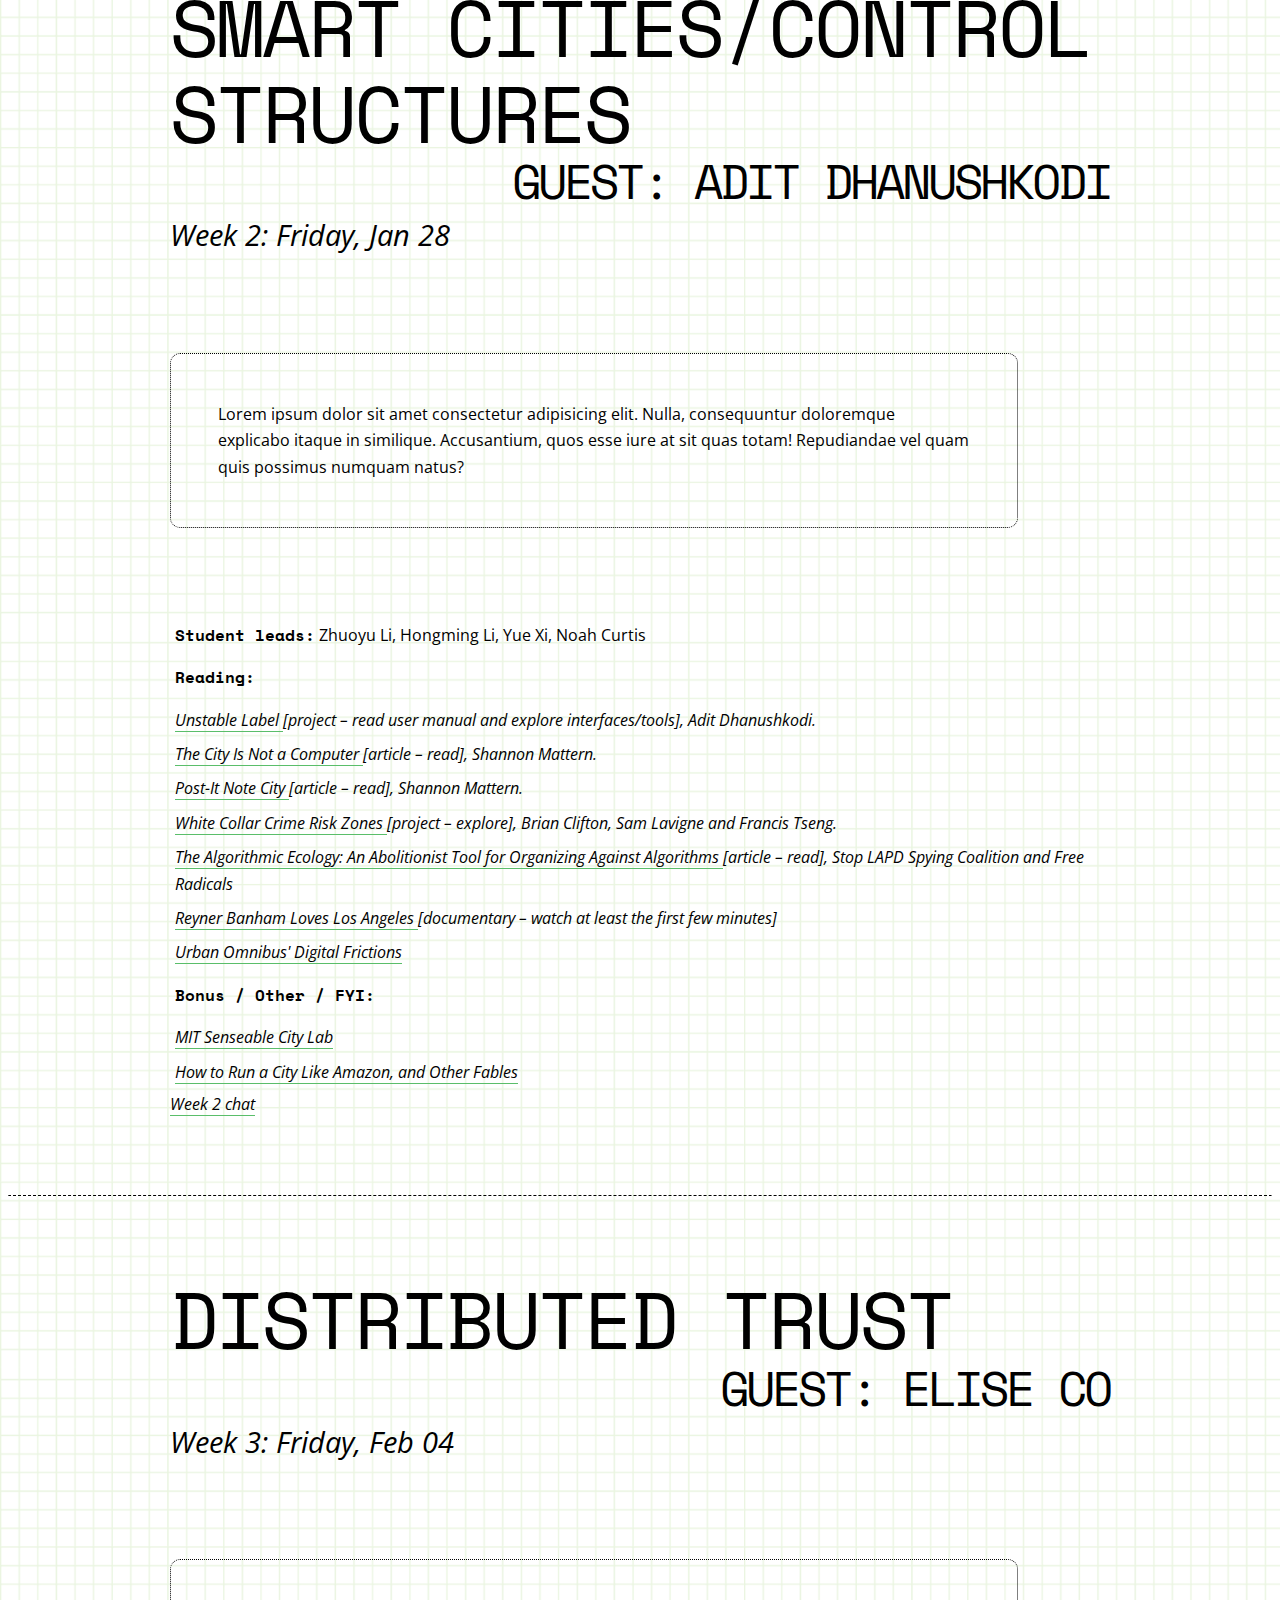
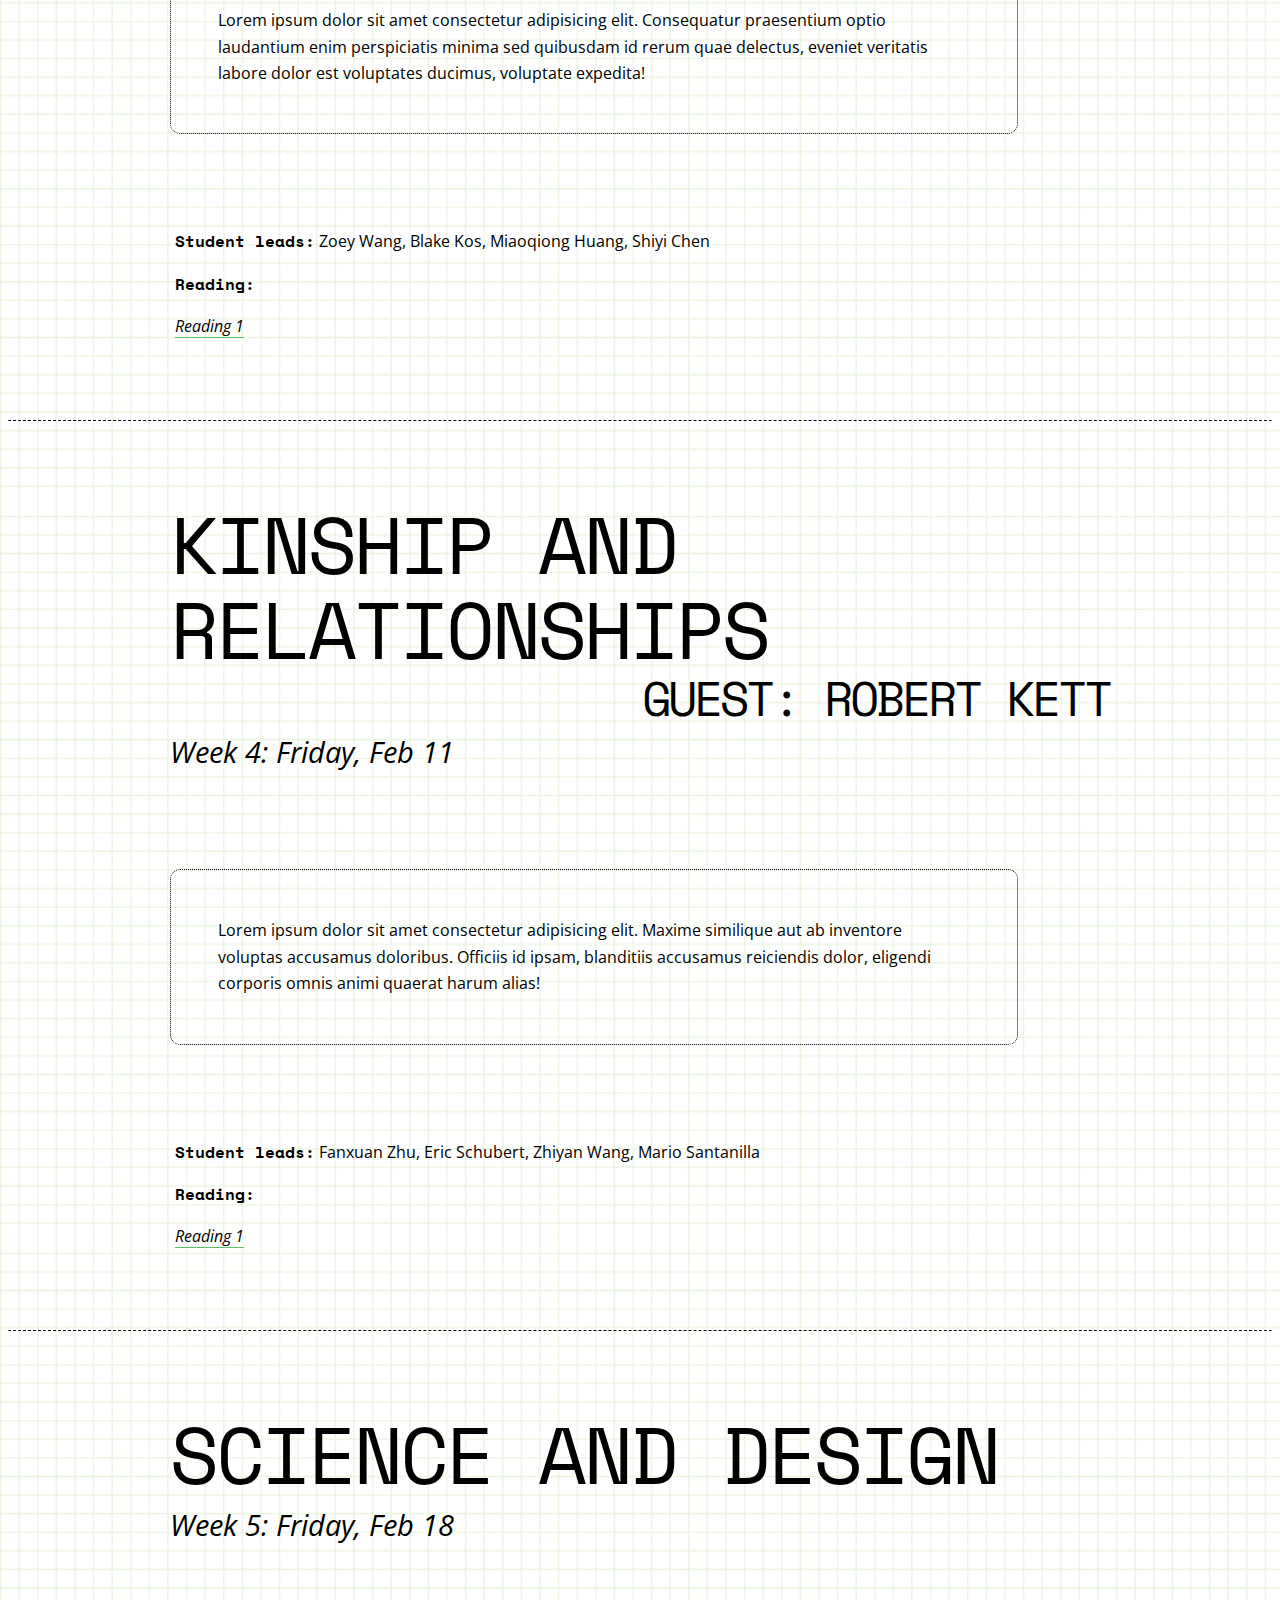
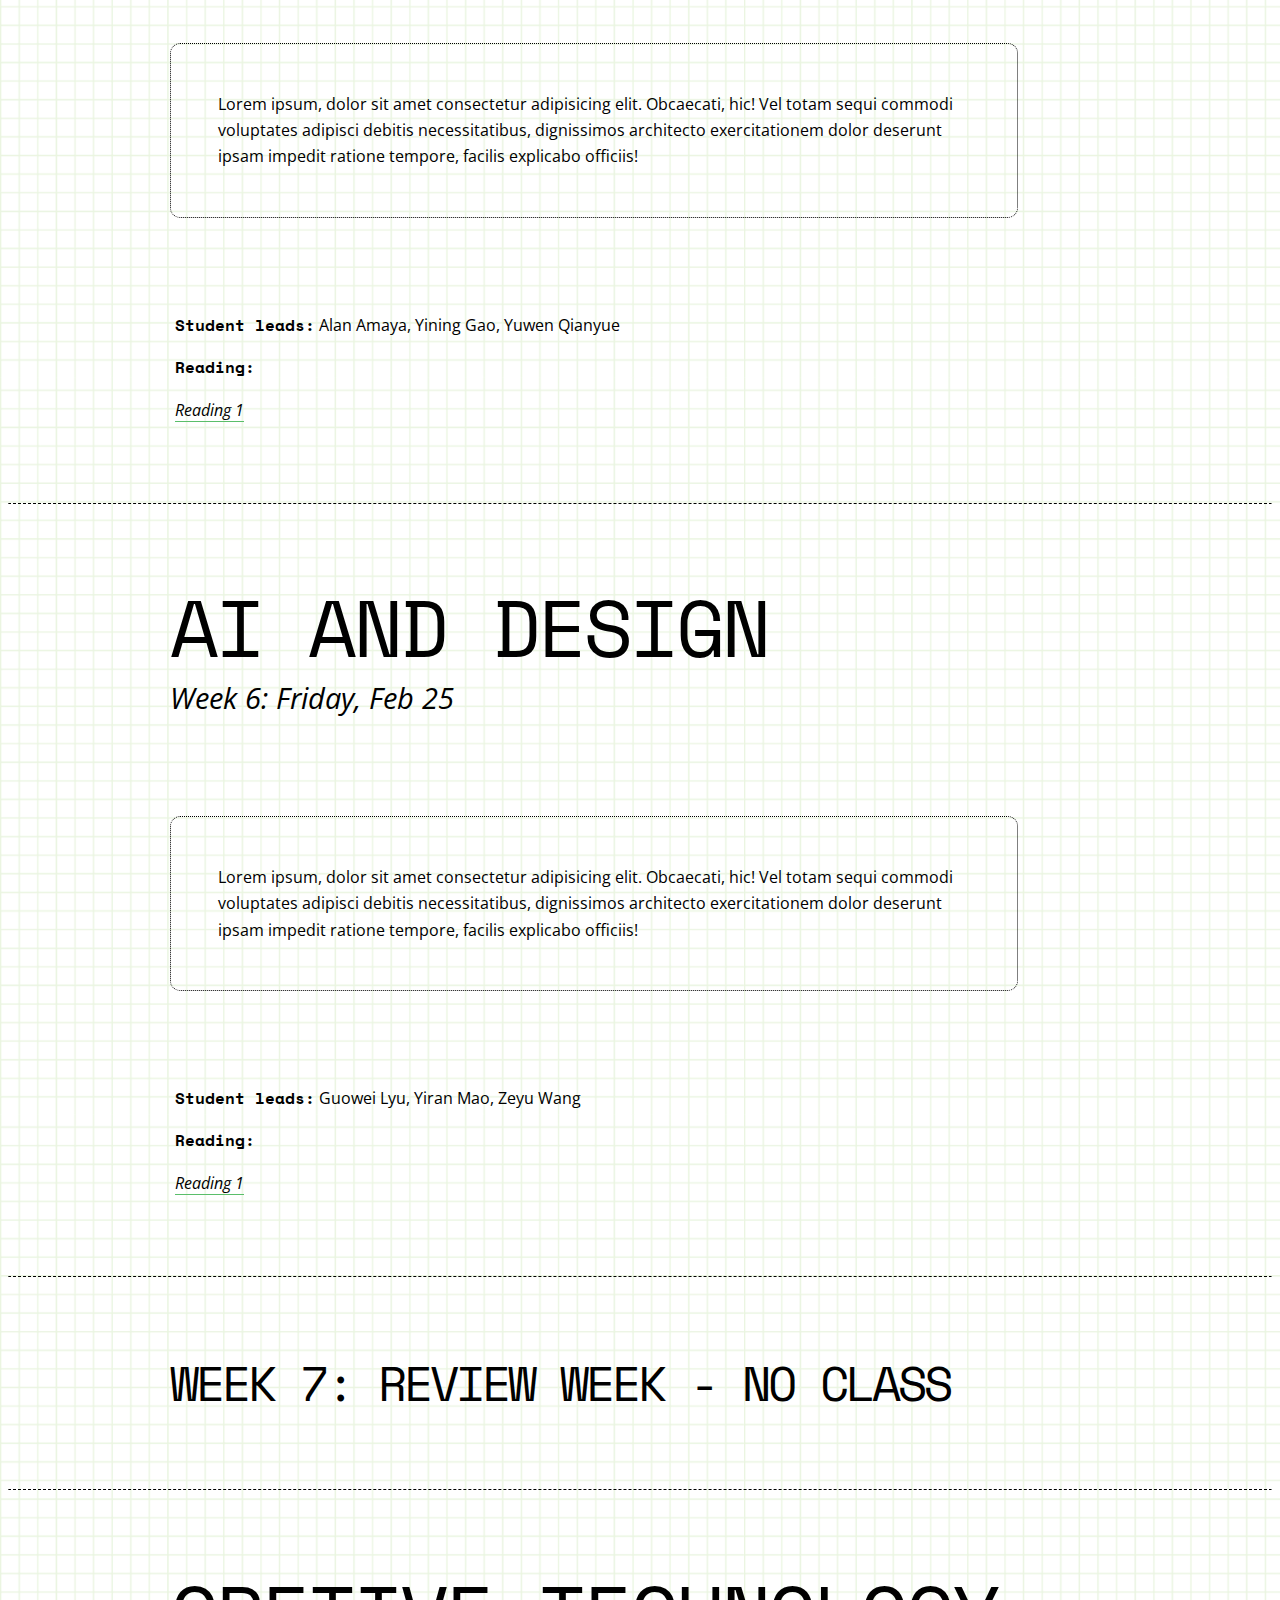
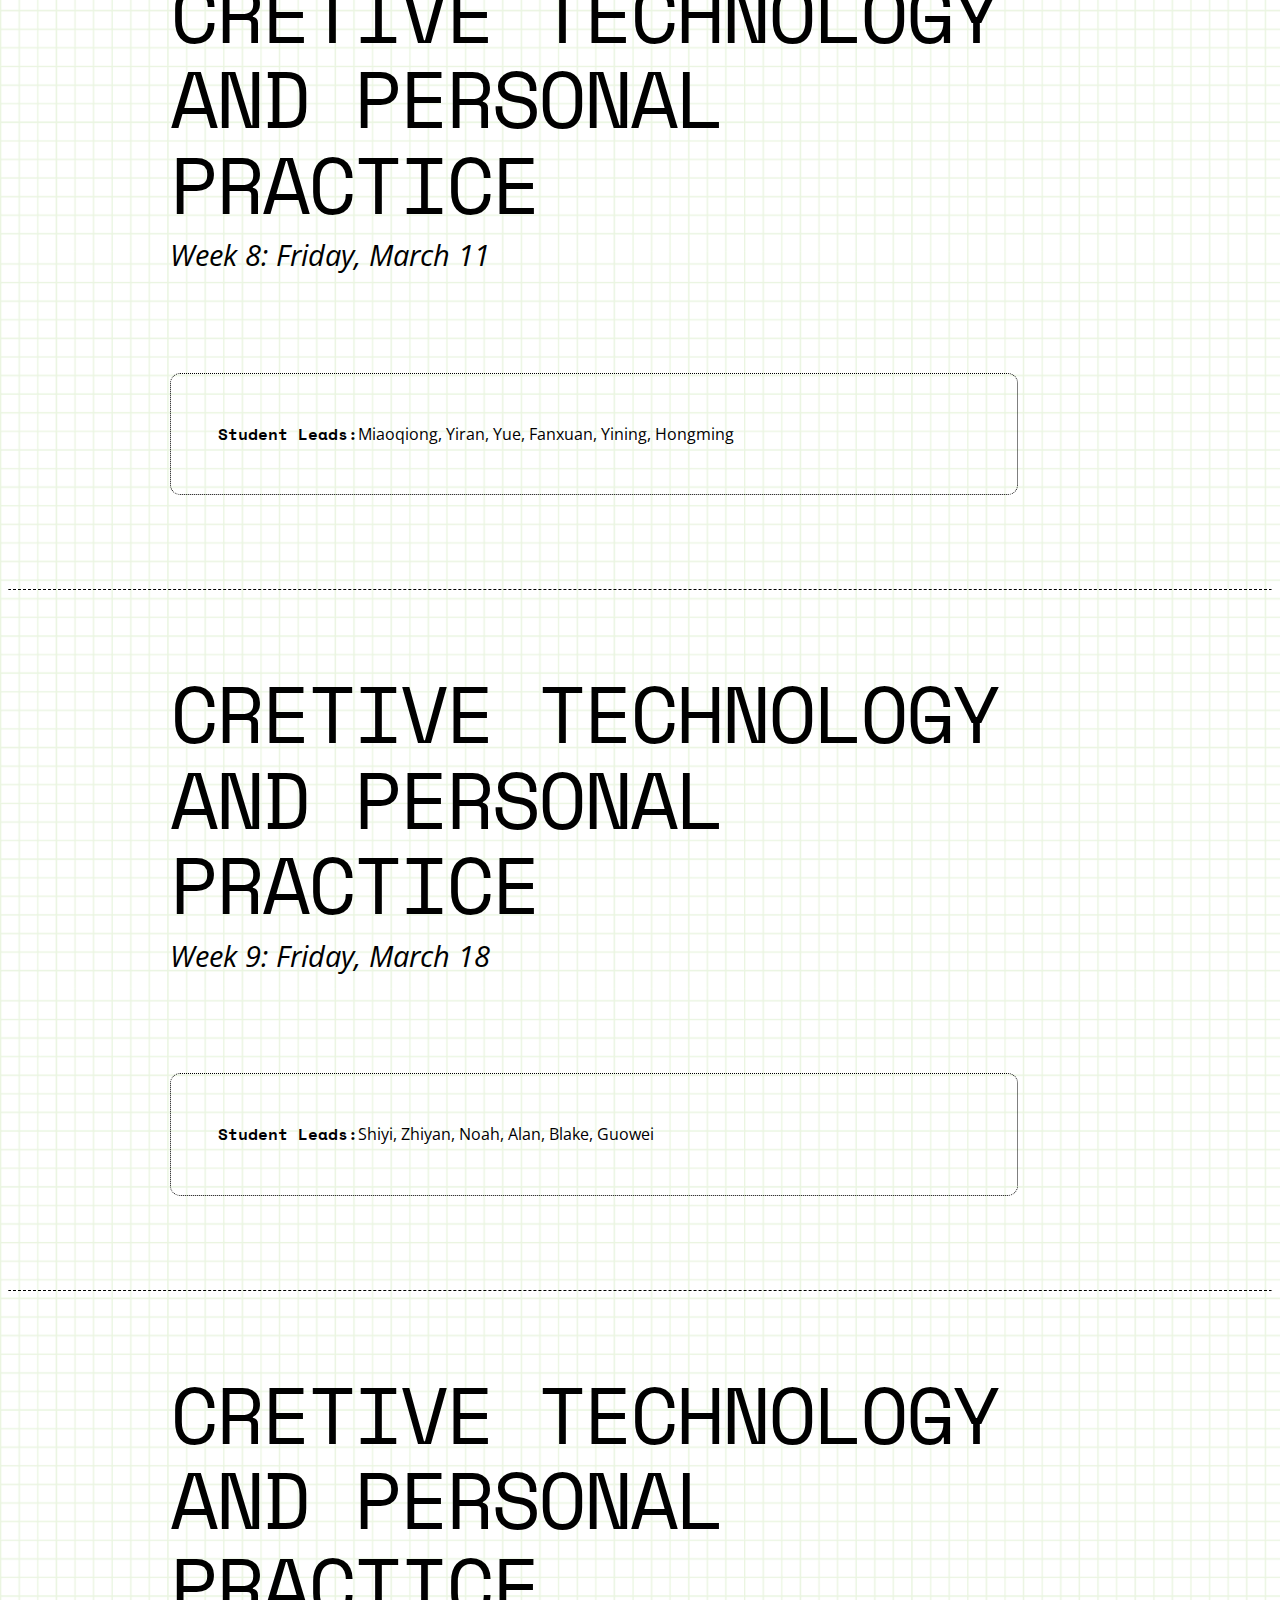
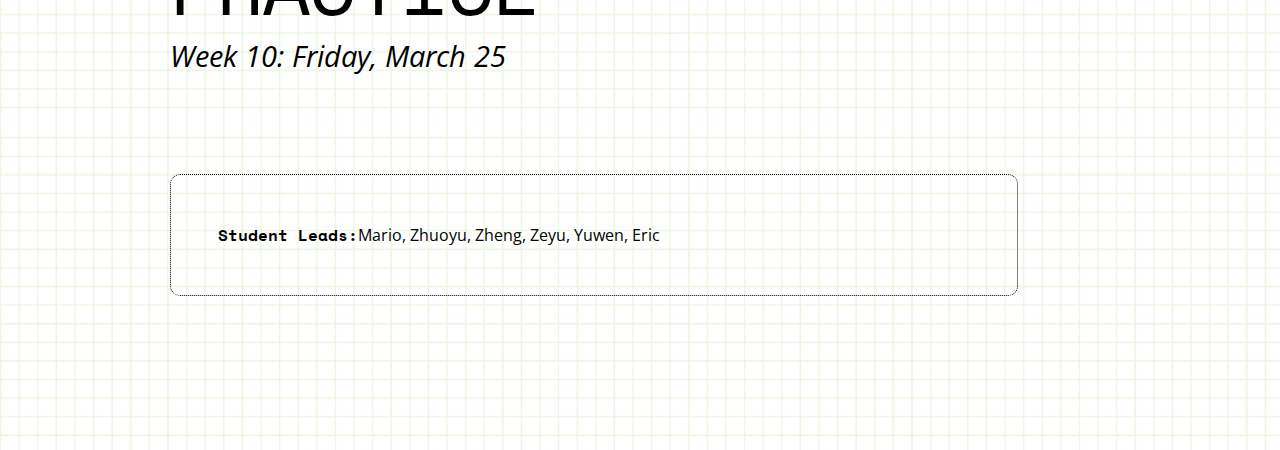
==== commit 2e9808d0: "added week 2 seminar chat page" ====
--- a/seminar/index.html
+++ b/seminar/index.html
@@ -78,6 +78,8 @@
                 <li><a href="https://senseable.mit.edu/" target="_blank" rel="noopener noreferrer">MIT Senseable City Lab </a></li>
                 <li><a href="https://ia803105.us.archive.org/19/items/how_to_run_a_city_like_amazon_and_other_fables_version_single_pages/How_to_Run_a_City_Like_Amazon_and_Other_Fables_single_pages.pdf" target="_blank" rel="noopener noreferrer">How to Run a City Like Amazon, and Other Fables</a></li>
             </ul>
+
+            <a href="week2chat.html" target="_blank" rel="noopener noreferrer">Week 2 chat</a>
         </section>
         <hr>
         <!-- WEEK 3 -->
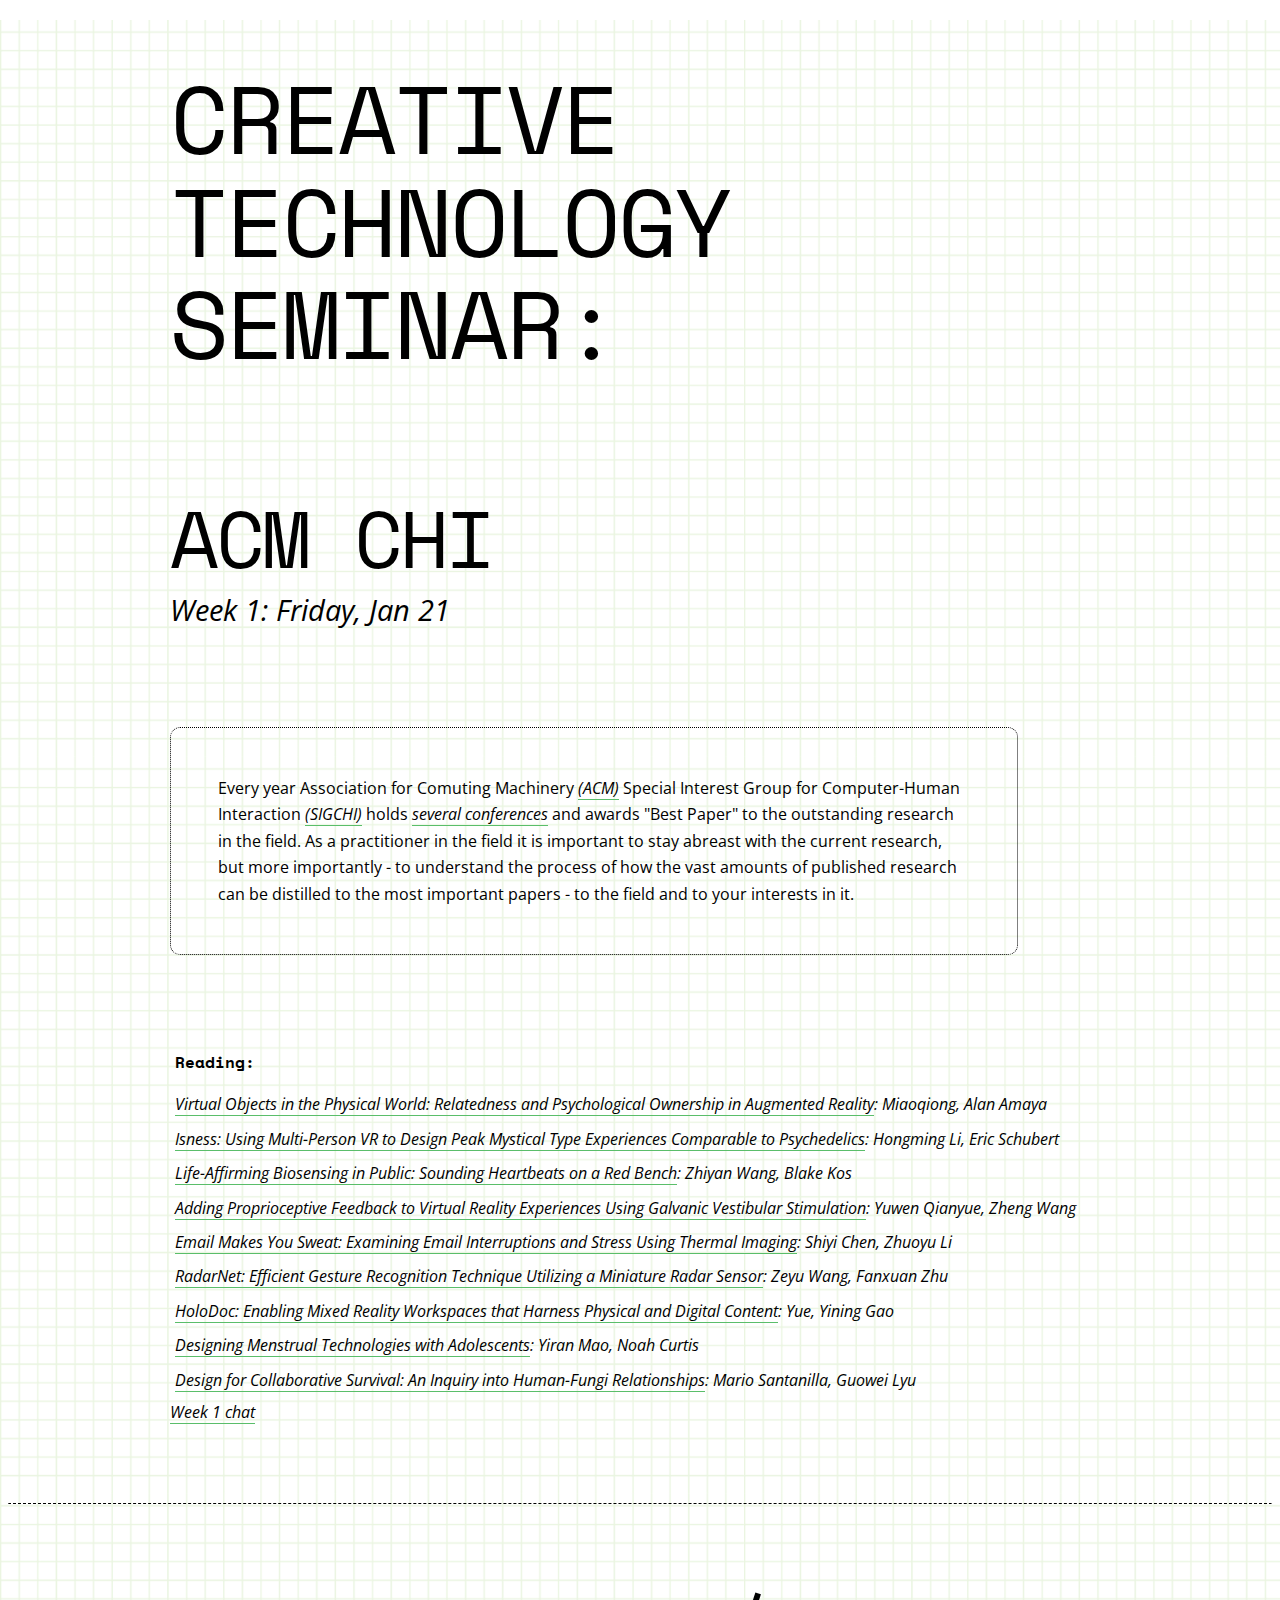
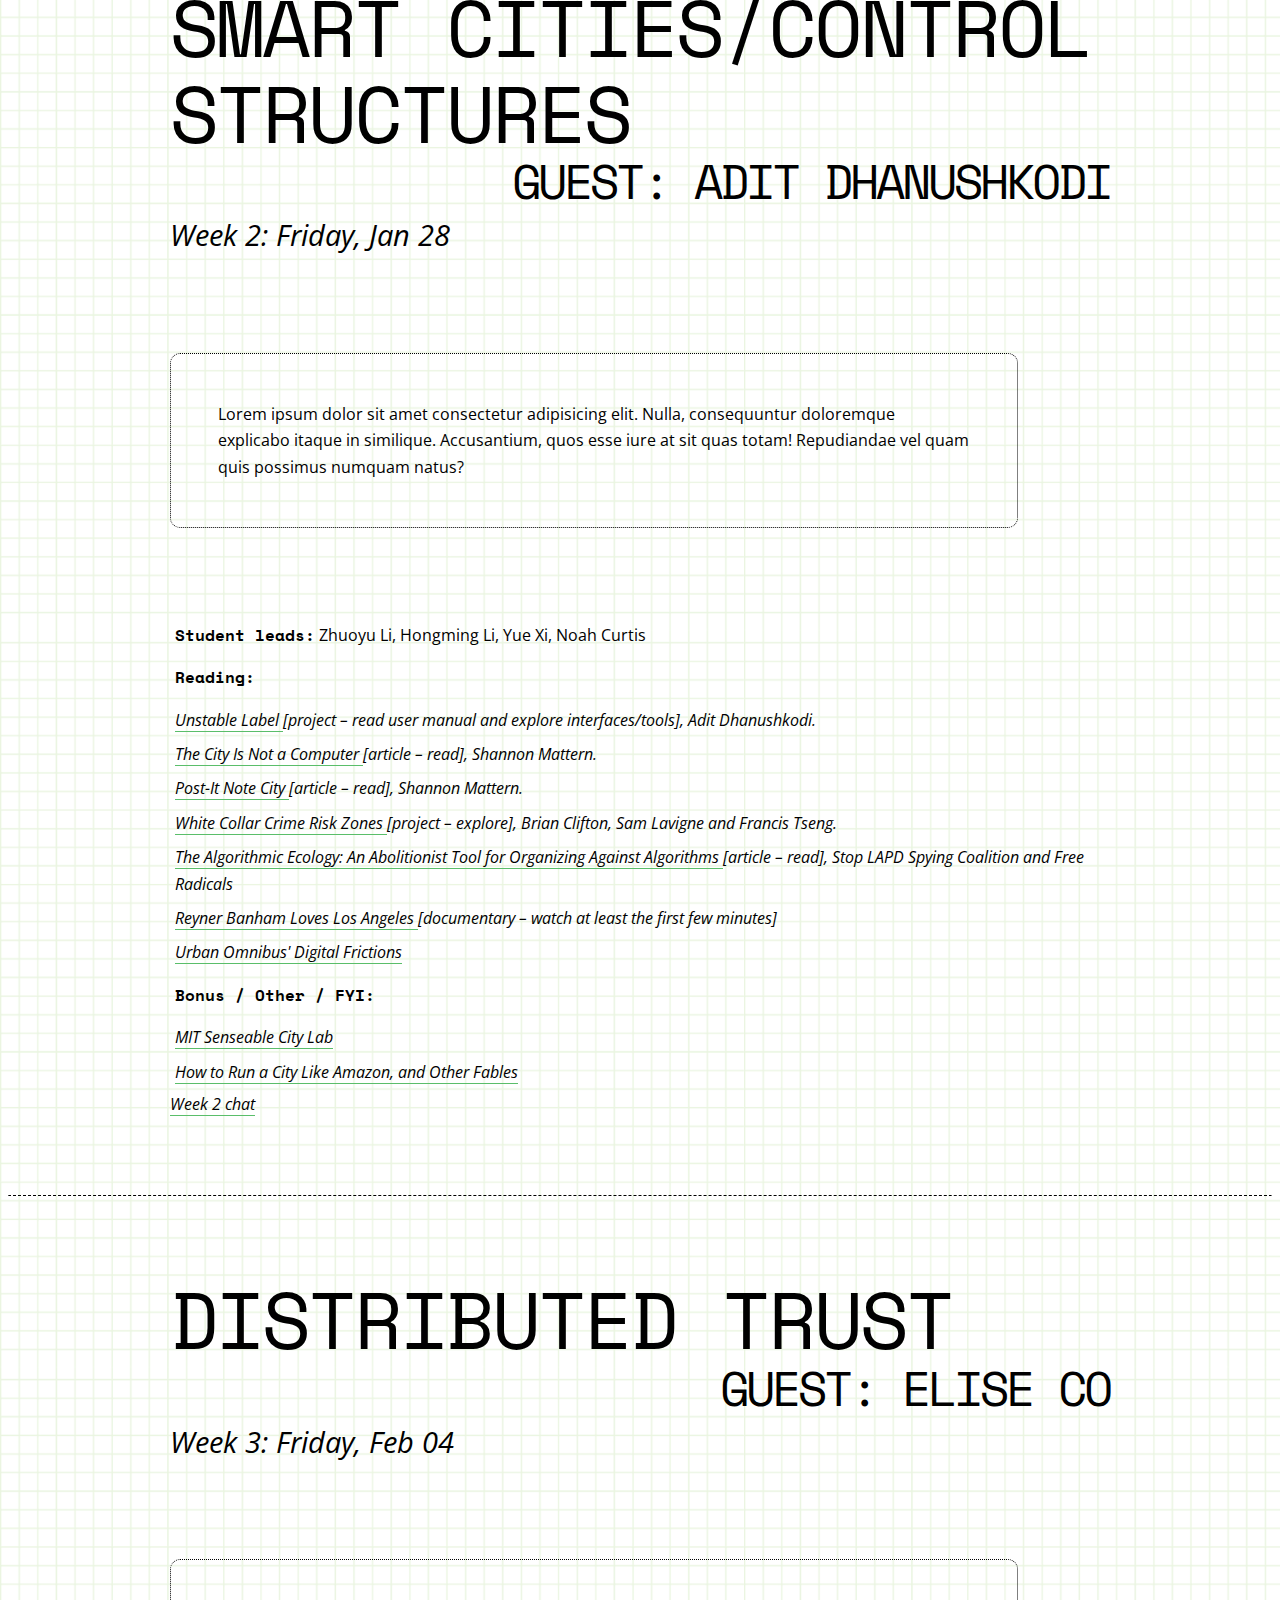
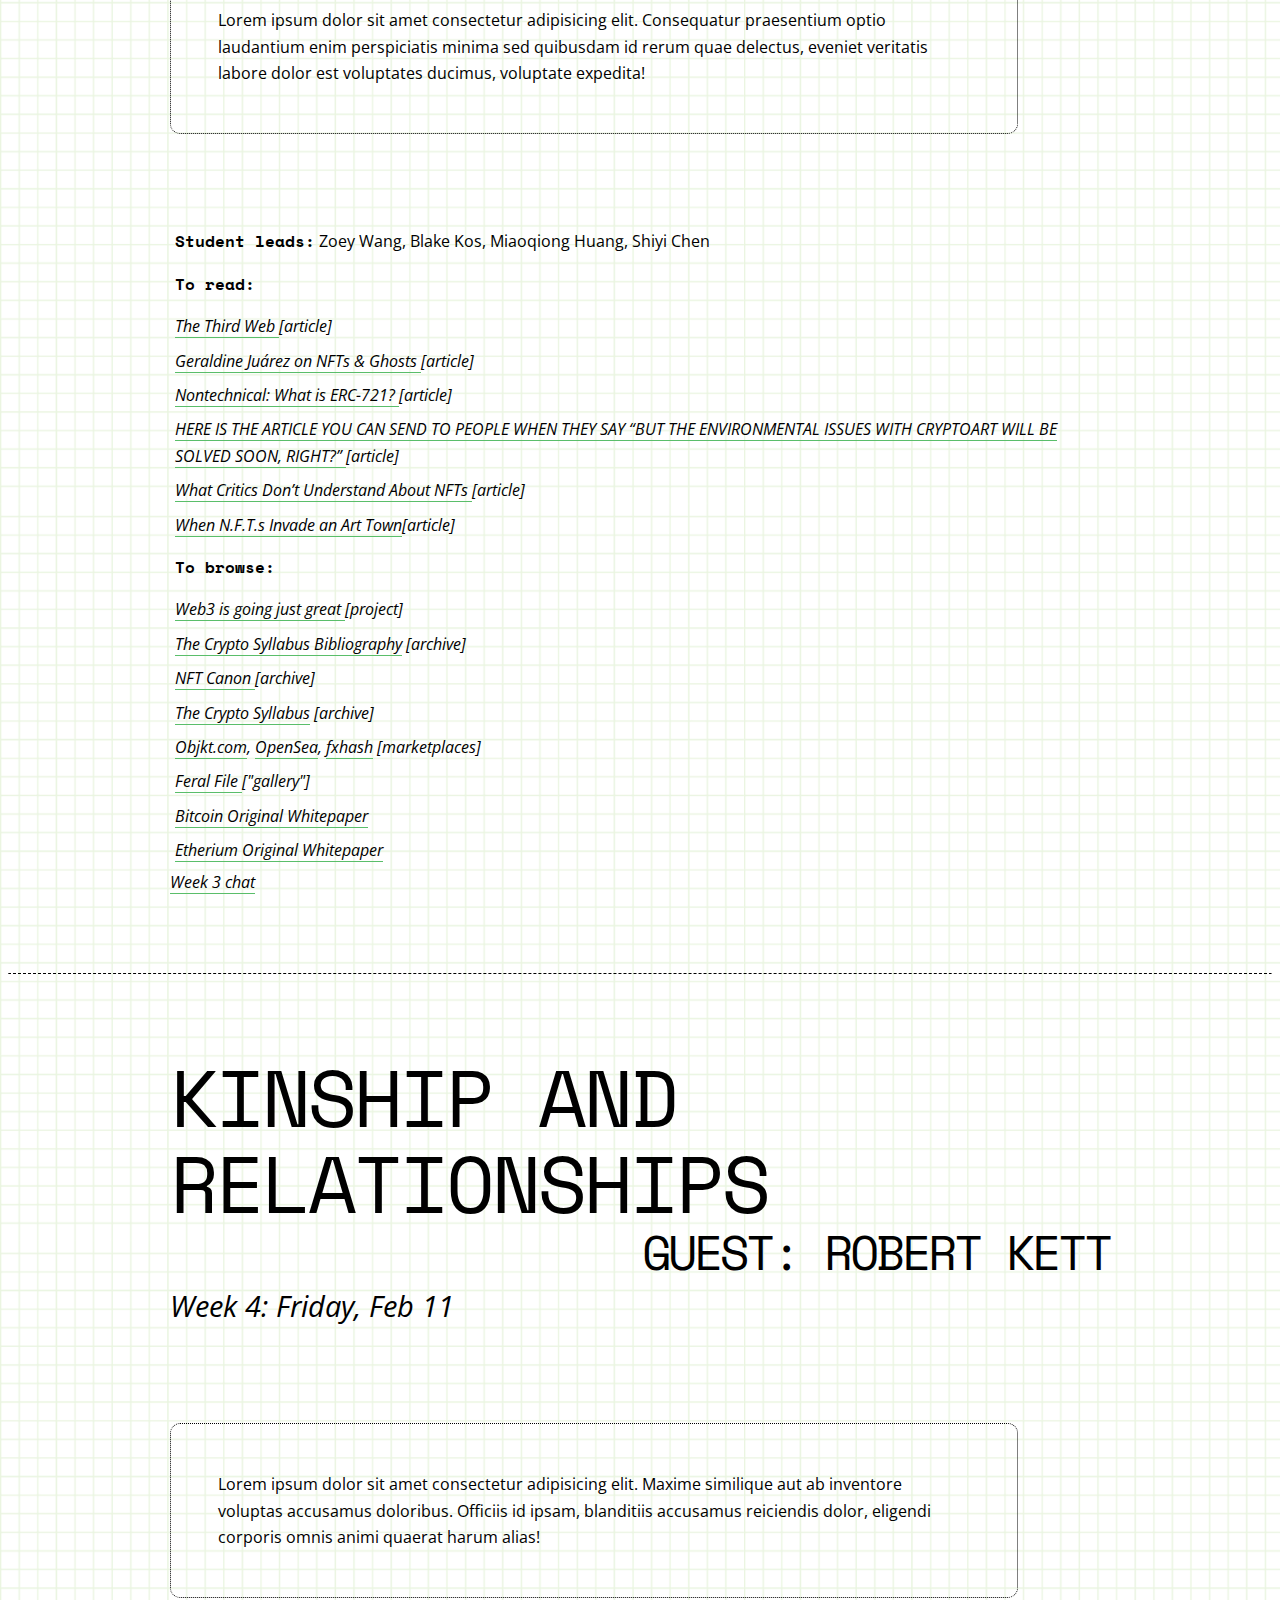
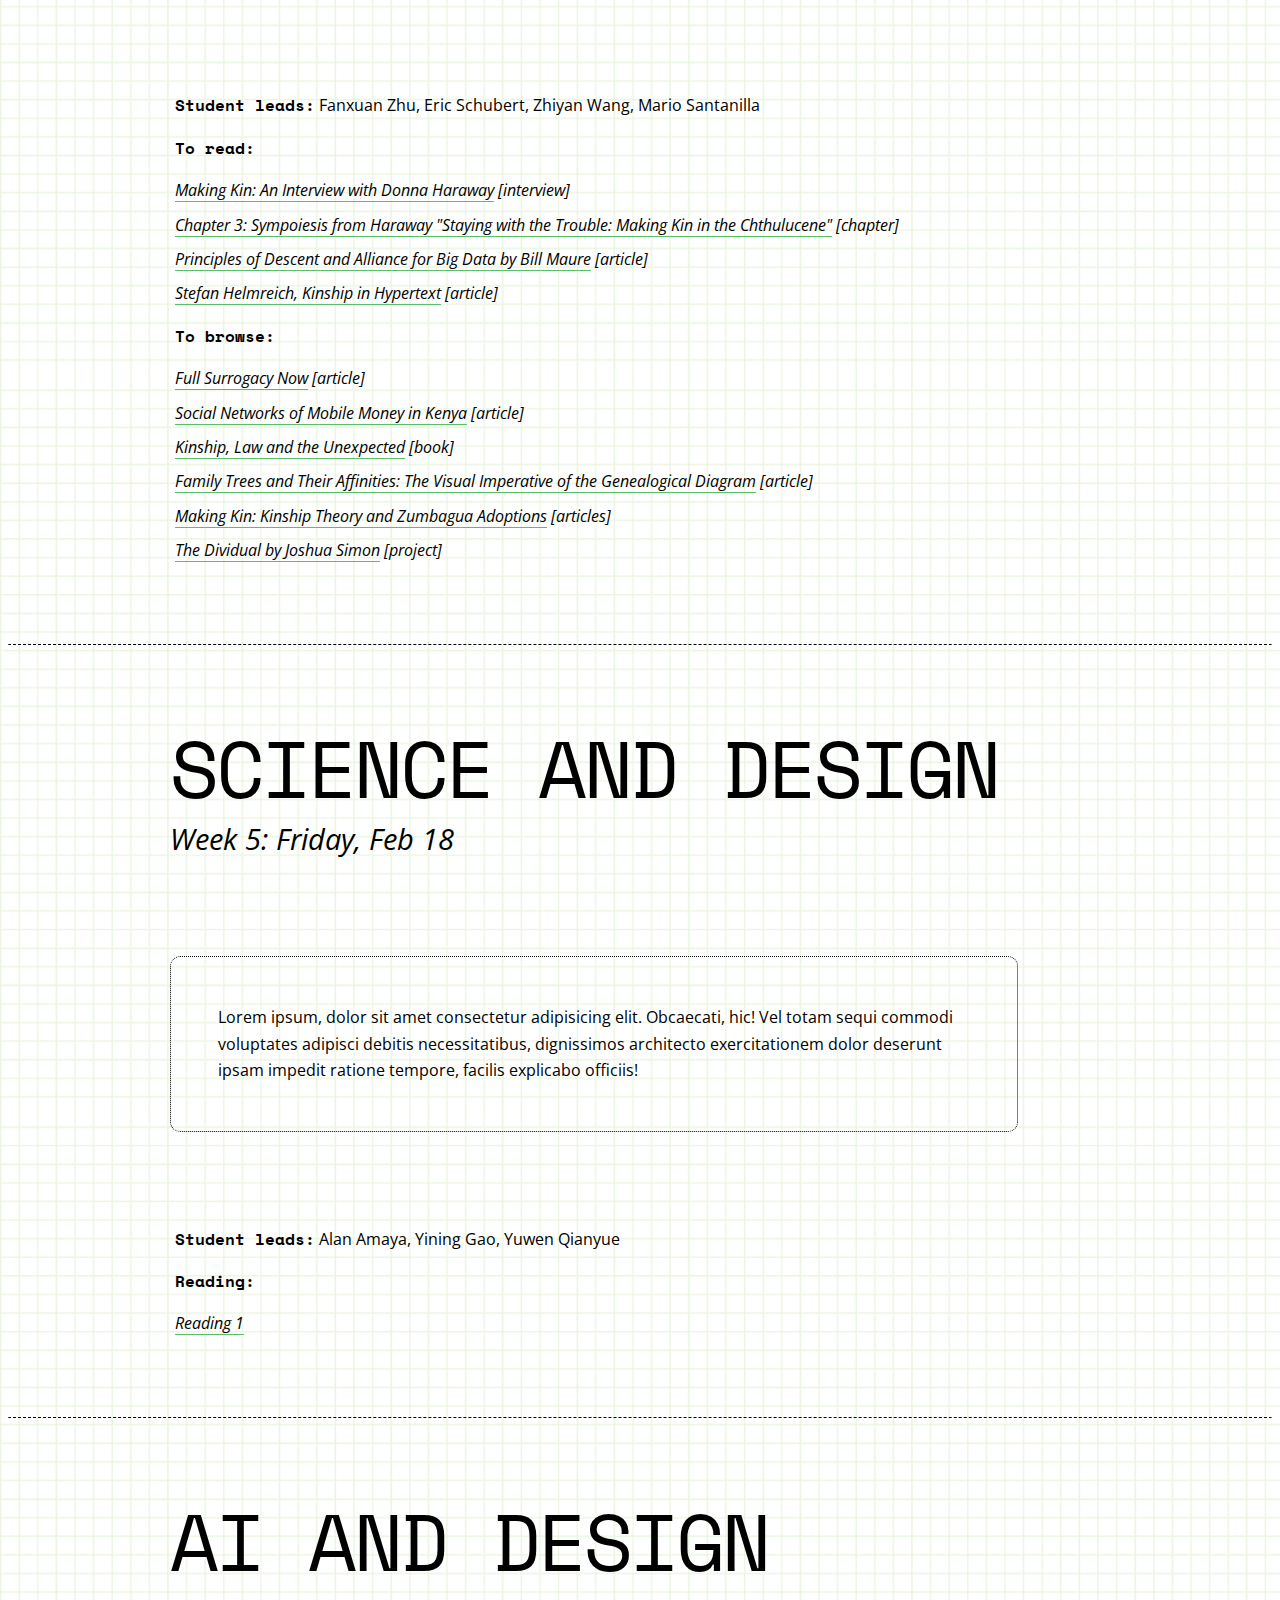
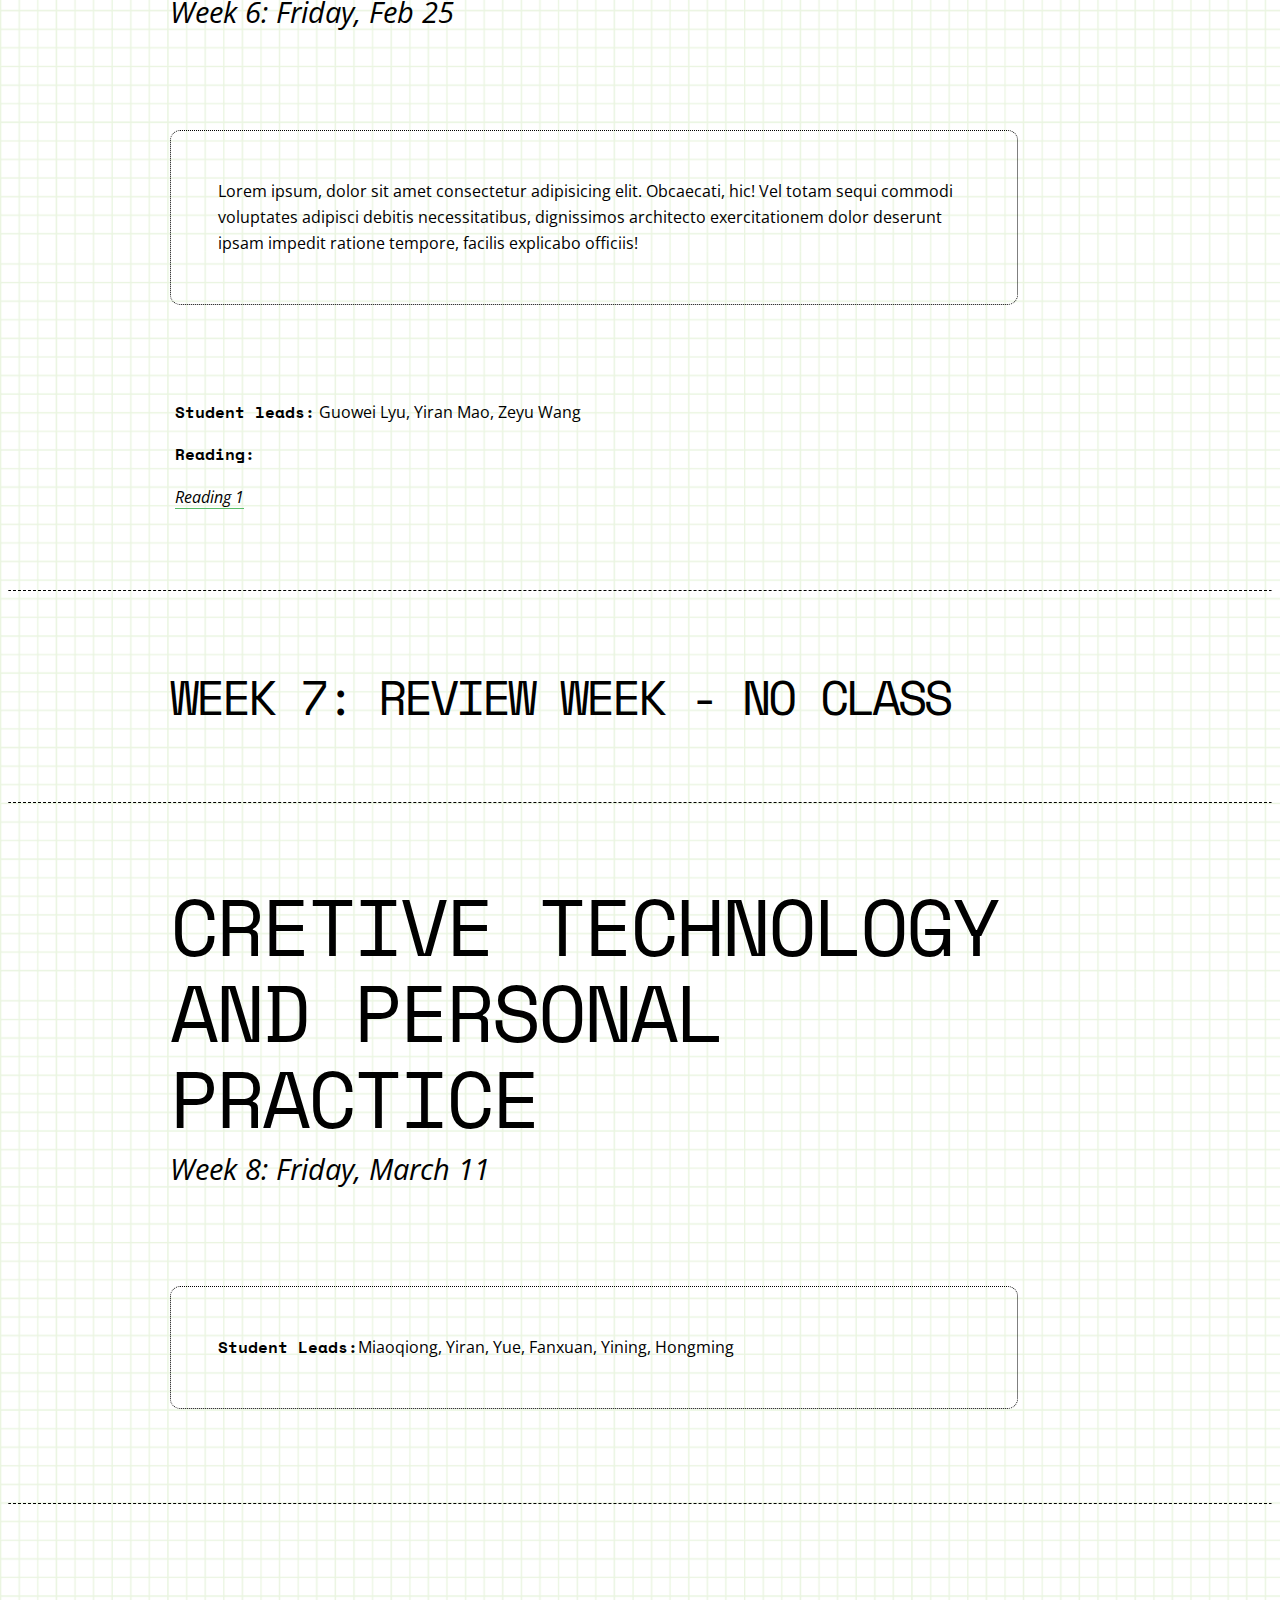
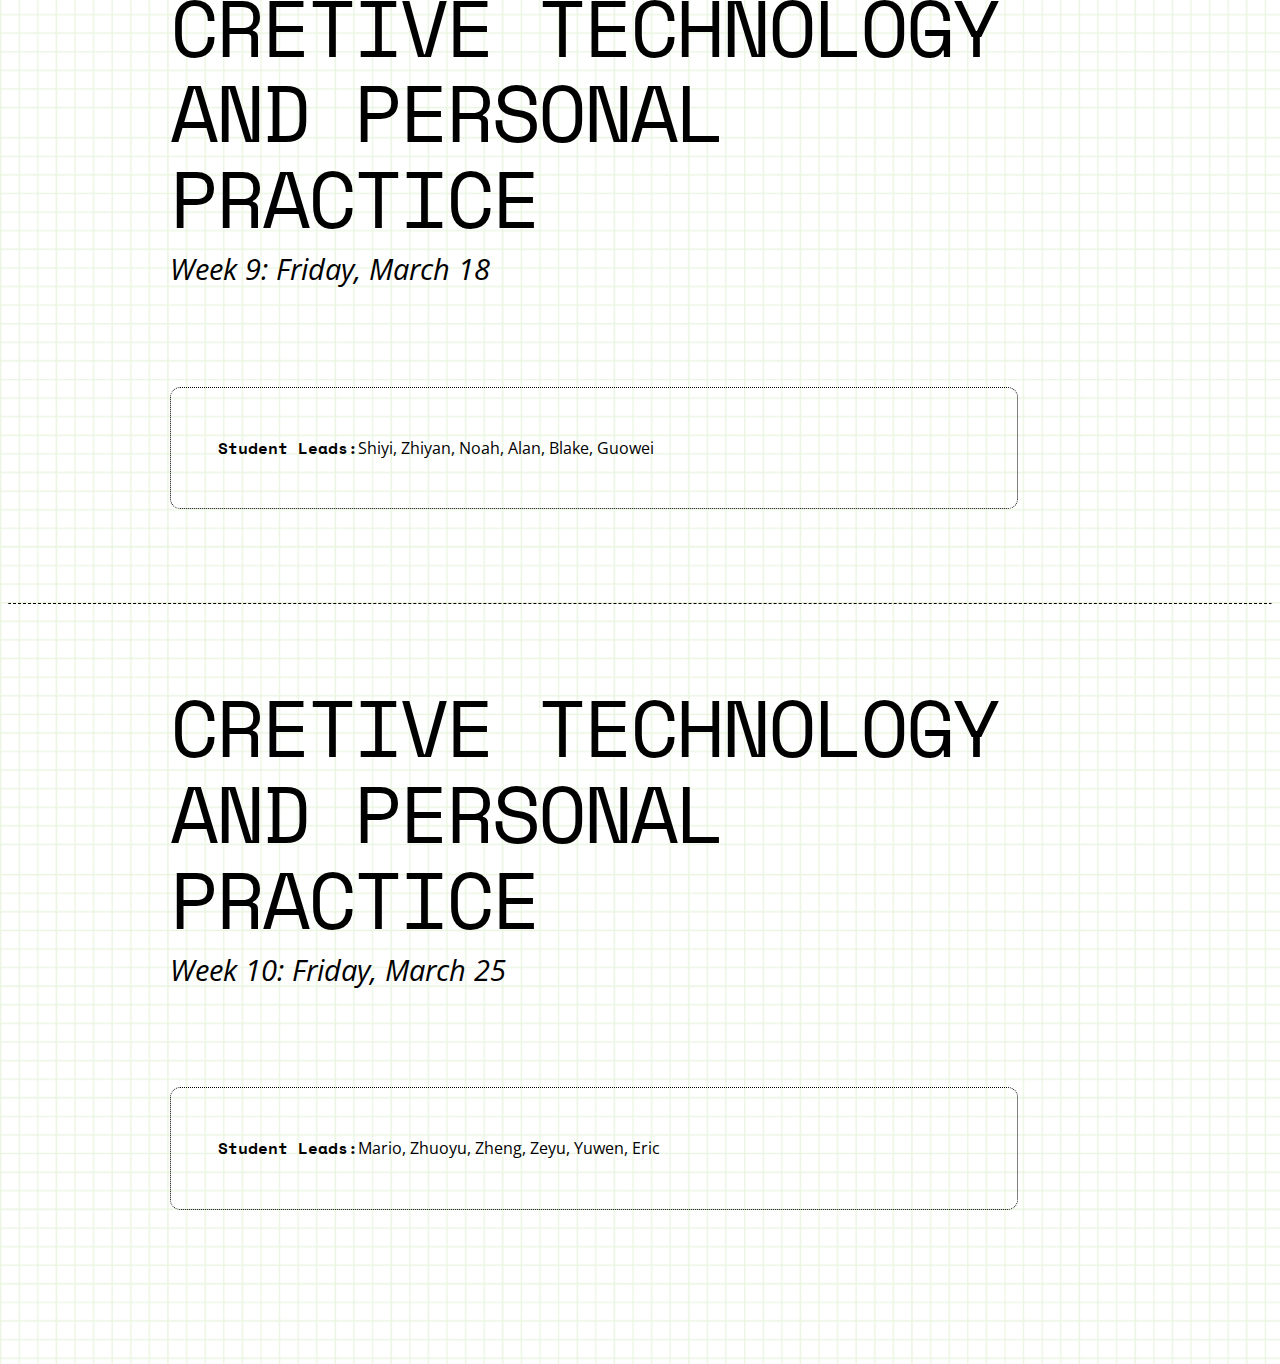
==== commit 20757124: "Added reading for week 4 seminar, chat from week 3" ====
--- a/seminar/index.html
+++ b/seminar/index.html
@@ -89,10 +89,29 @@
             <p class="date">Week 3: Friday, Feb 04</p>
             <p class="documentation">Lorem ipsum dolor sit amet consectetur adipisicing elit. Consequatur praesentium optio laudantium enim perspiciatis minima sed quibusdam id rerum quae delectus, eveniet veritatis labore dolor est voluptates ducimus, voluptate expedita!</p>
             <p><strong>Student leads:</strong> Zoey Wang, Blake Kos, Miaoqiong Huang, Shiyi Chen</p>
-            <p><strong>Reading:</strong></p>
+            <p><strong>To read:</strong></p>
             <ul>
-                <li><a href="http://" target="_blank" rel="noopener noreferrer">Reading 1</a></li>
+                <li><a href="https://tante.cc/2021/12/17/the-third-web/" target="_blank" rel="noopener noreferrer">The Third Web </a>[article]</li>
+                <li><a href="https://the-crypto-syllabus.com/geraldine-juarez-on-nfts-ghosts/" target="_blank" rel="noopener noreferrer">Geraldine Juárez on NFTs & Ghosts </a>[article]</li>
+                <li><a href="https://fulldecent.blogspot.com/2018/06/nontechnical-what-is-erc-721.html" target="_blank" rel="noopener noreferrer">Nontechnical: What is ERC-721? </a>[article]</li>
+                <li><a href="https://everestpipkin.medium.com/but-the-environmental-issues-with-cryptoart-1128ef72e6a3" target="_blank" rel="noopener noreferrer">HERE IS THE ARTICLE YOU CAN SEND TO PEOPLE WHEN THEY SAY “BUT THE ENVIRONMENTAL ISSUES WITH CRYPTOART WILL BE SOLVED SOON, RIGHT?” </a>[article]</li>
+                <li><a href="https://www.theatlantic.com/ideas/archive/2021/04/nfts-show-value-owning-unownable/618525/" target="_blank" rel="noopener noreferrer">What Critics Don’t Understand About NFTs </a>[article]</li>
+                <li><a href="https://www.newyorker.com/news/letter-from-the-southwest/when-nfts-invade-an-art-town" target="_blank" rel="noopener noreferrer">When N.F.T.s Invade an Art Town</a>[article]</li>
             </ul>
+
+            <p><strong>To browse:</strong></p>
+            <ul>
+                <li><a href="https://web3isgoinggreat.com/" target="_blank" rel="noopener noreferrer">Web3 is going just great </a>[project]</li>
+                <li><a href="https://the-crypto-syllabus.com/content/files/2022/01/crypto_bibliography.html" target="_blank" rel="noopener noreferrer">The Crypto Syllabus Bibliography</a> [archive]</li>
+                <li><a href="https://future.a16z.com/nft-canon/" target="_blank" rel="noopener noreferrer">NFT Canon </a>[archive]</li>
+                <li><a href="https://the-crypto-syllabus.com/" target="_blank" rel="noopener noreferrer">The Crypto Syllabus</a> [archive]</li>
+                <li><a href="https://objkt.com/" target="_blank" rel="noopener noreferrer">Objkt.com</a>, <a href="https://opensea.io/" target="_blank" rel="noopener noreferrer">OpenSea</a>, <a href="https://www.fxhash.xyz/" target="_blank" rel="noopener noreferrer">fxhash</a> [marketplaces]</li>
+                <li><a href="https://feralfile.com/exhibitions" target="_blank" rel="noopener noreferrer">Feral File </a> ["gallery"]</li>
+                <li><a href="https://www.ussc.gov/sites/default/files/pdf/training/annual-national-training-seminar/2018/Emerging_Tech_Bitcoin_Crypto.pdf" target="_blank" rel="noopener noreferrer">Bitcoin Original Whitepaper</a></li>
+                <li><a href="https://ethereum.org/en/whitepaper/" target="_blank" rel="noopener noreferrer">Etherium Original Whitepaper</a></li>
+            </ul>
+
+            <a href="week3chat.html" target="_blank" rel="noopener noreferrer">Week 3 chat</a>
         </section>
         <hr>
         <!-- WEEK 4 -->
@@ -103,9 +122,21 @@
             <p class="documentation">Lorem ipsum dolor sit amet consectetur adipisicing elit. Maxime similique aut ab inventore voluptas accusamus doloribus. Officiis id ipsam, blanditiis accusamus reiciendis dolor, eligendi corporis omnis animi quaerat harum alias!</p>
 
             <p><strong>Student leads:</strong> Fanxuan Zhu, Eric Schubert, Zhiyan Wang, Mario Santanilla</p>
-            <p><strong>Reading:</strong></p>
+            <p><strong>To read:</strong></p>
             <ul>
-                <li><a href="http://" target="_blank" rel="noopener noreferrer">Reading 1</a></li>
+                <li><a href="https://lareviewofbooks.org/article/making-kin-an-interview-with-donna-haraway/" target="_blank" rel="noopener noreferrer">Making Kin: An Interview with Donna Haraway</a> [interview]</li>
+                <li><a href="./Ch3+Haraway-Staying+with+the+Trouble_+Making+Kin+in+the+Chthulucene.pdf" target="_blank" rel="noopener noreferrer">Chapter 3: Sympoiesis from Haraway "Staying with the Trouble: Making Kin in the Chthulucene"</a> [chapter]</li>
+                <li><a href="./Principles of Descent.pdf" target="_blank" rel="noopener noreferrer">Principles of Descent and Alliance for Big Data by Bill Maure</a> [article]</li>
+                <li><a href="./helmreich_kinship_in_hypertext.pdf" target="_blank" rel="noopener noreferrer">Stefan Helmreich, Kinship in Hypertext</a> [article]</li>
+            </ul>
+            <p><strong>To browse:</strong></p>
+            <ul>
+                <li><a href="https://www.e-flux.com/journal/99/261641/full-surrogacy-now/" target="_blank" rel="noopener noreferrer">Full Surrogacy Now</a> [article]</li>
+                <li><a href="https://www.imtfi.uci.edu/files/2013-1_kusimba_1.pdf" target="_blank" rel="noopener noreferrer">Social Networks of Mobile Money in Kenya</a> [article]</li>
+                <li><a href="https://www.cambridge.org/core/books/kinship-law-and-the-unexpected/B3ECC84A911C6922453F1FD2D2123C63#" target="_blank" rel="noopener noreferrer">Kinship, Law and the Unexpected</a> [book]</li>
+                <li><a href="https://www.jstor.org/stable/3034632" target="_blank" rel="noopener noreferrer">Family Trees and Their Affinities: The Visual Imperative of the Genealogical Diagram</a> [article]</li>
+                <li><a href="https://liu.se/download/coursedocument/f05ccbba-9c5b-4117-8259-afe2bf2d6114/Weismantel.pdf" target="_blank" rel="noopener noreferrer">Making Kin: Kinship Theory and Zumbagua Adoptions</a> [articles]</li>
+                <li><a href="https://www.artandeducation.net/classroom/406415/the-dividual/" target="_blank" rel="noopener noreferrer">The Dividual by Joshua Simon</a> [project]</li>
             </ul>
         </section>
         <hr>
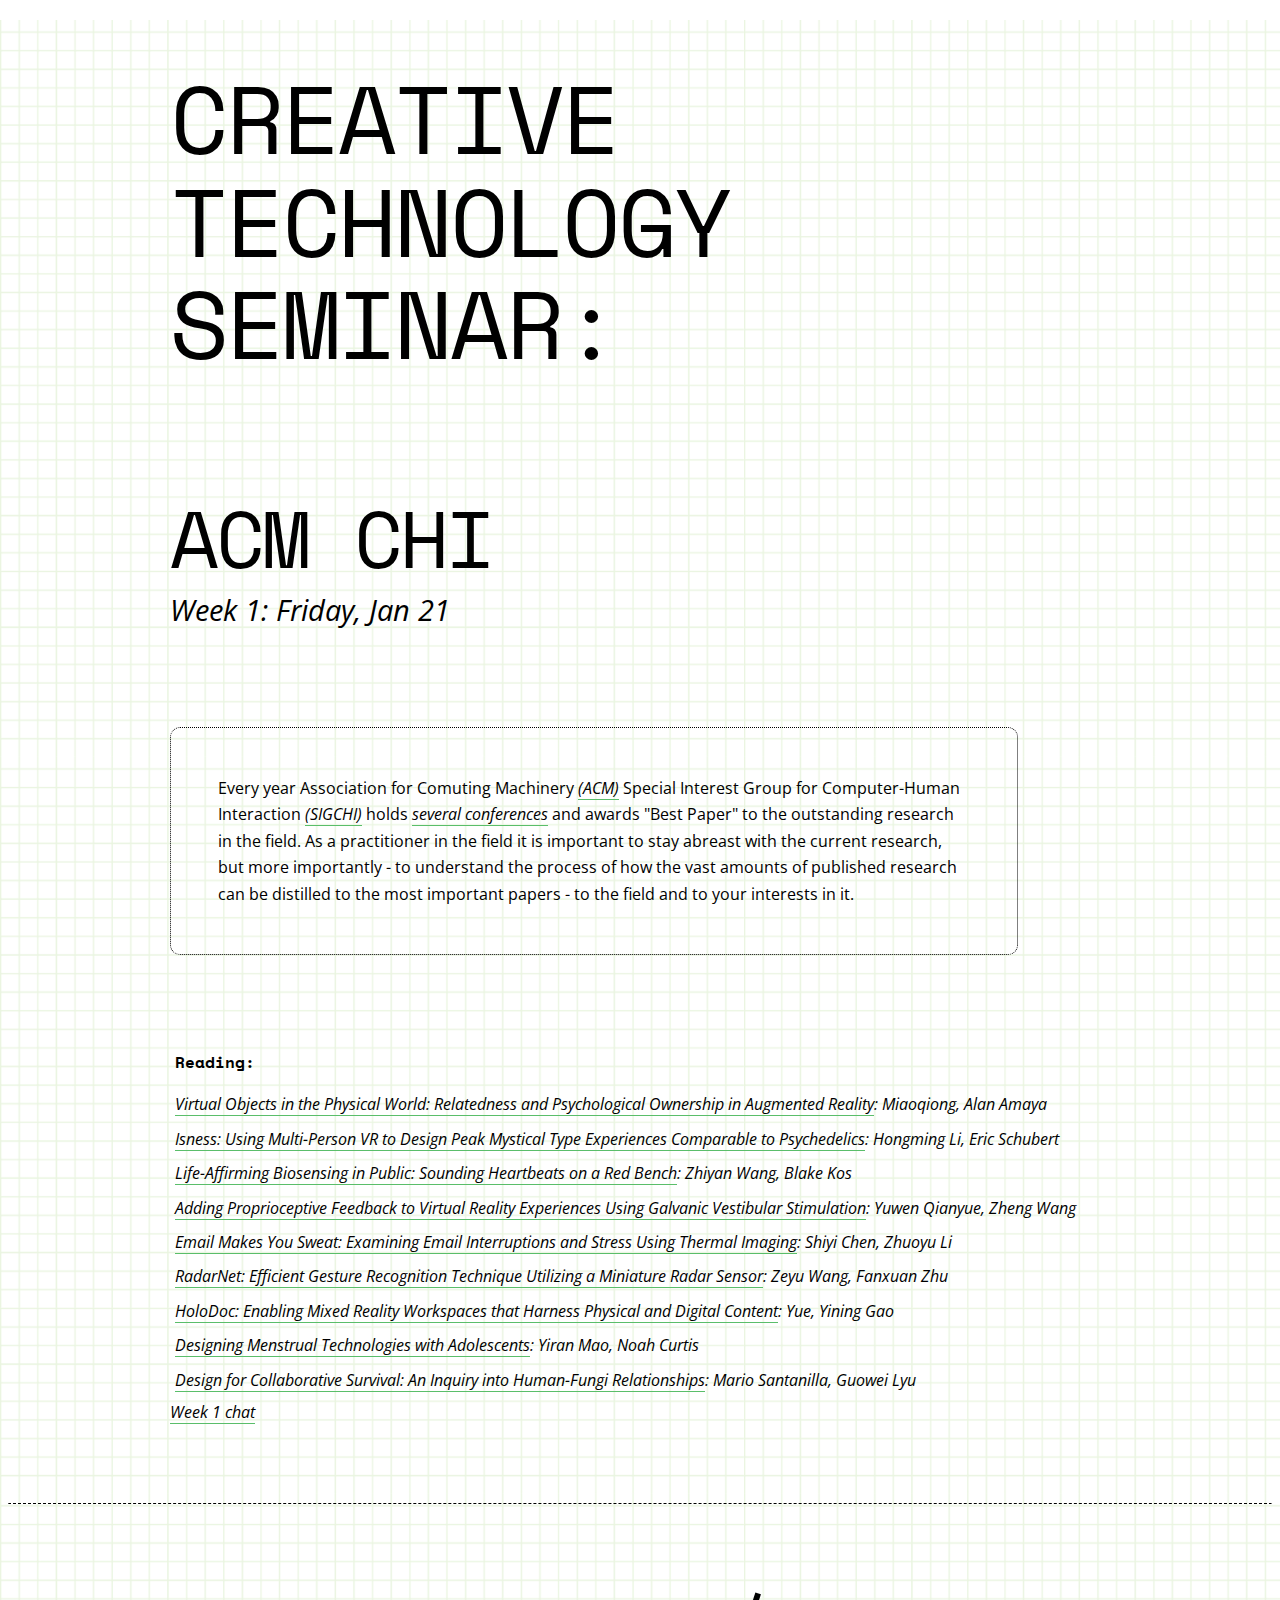
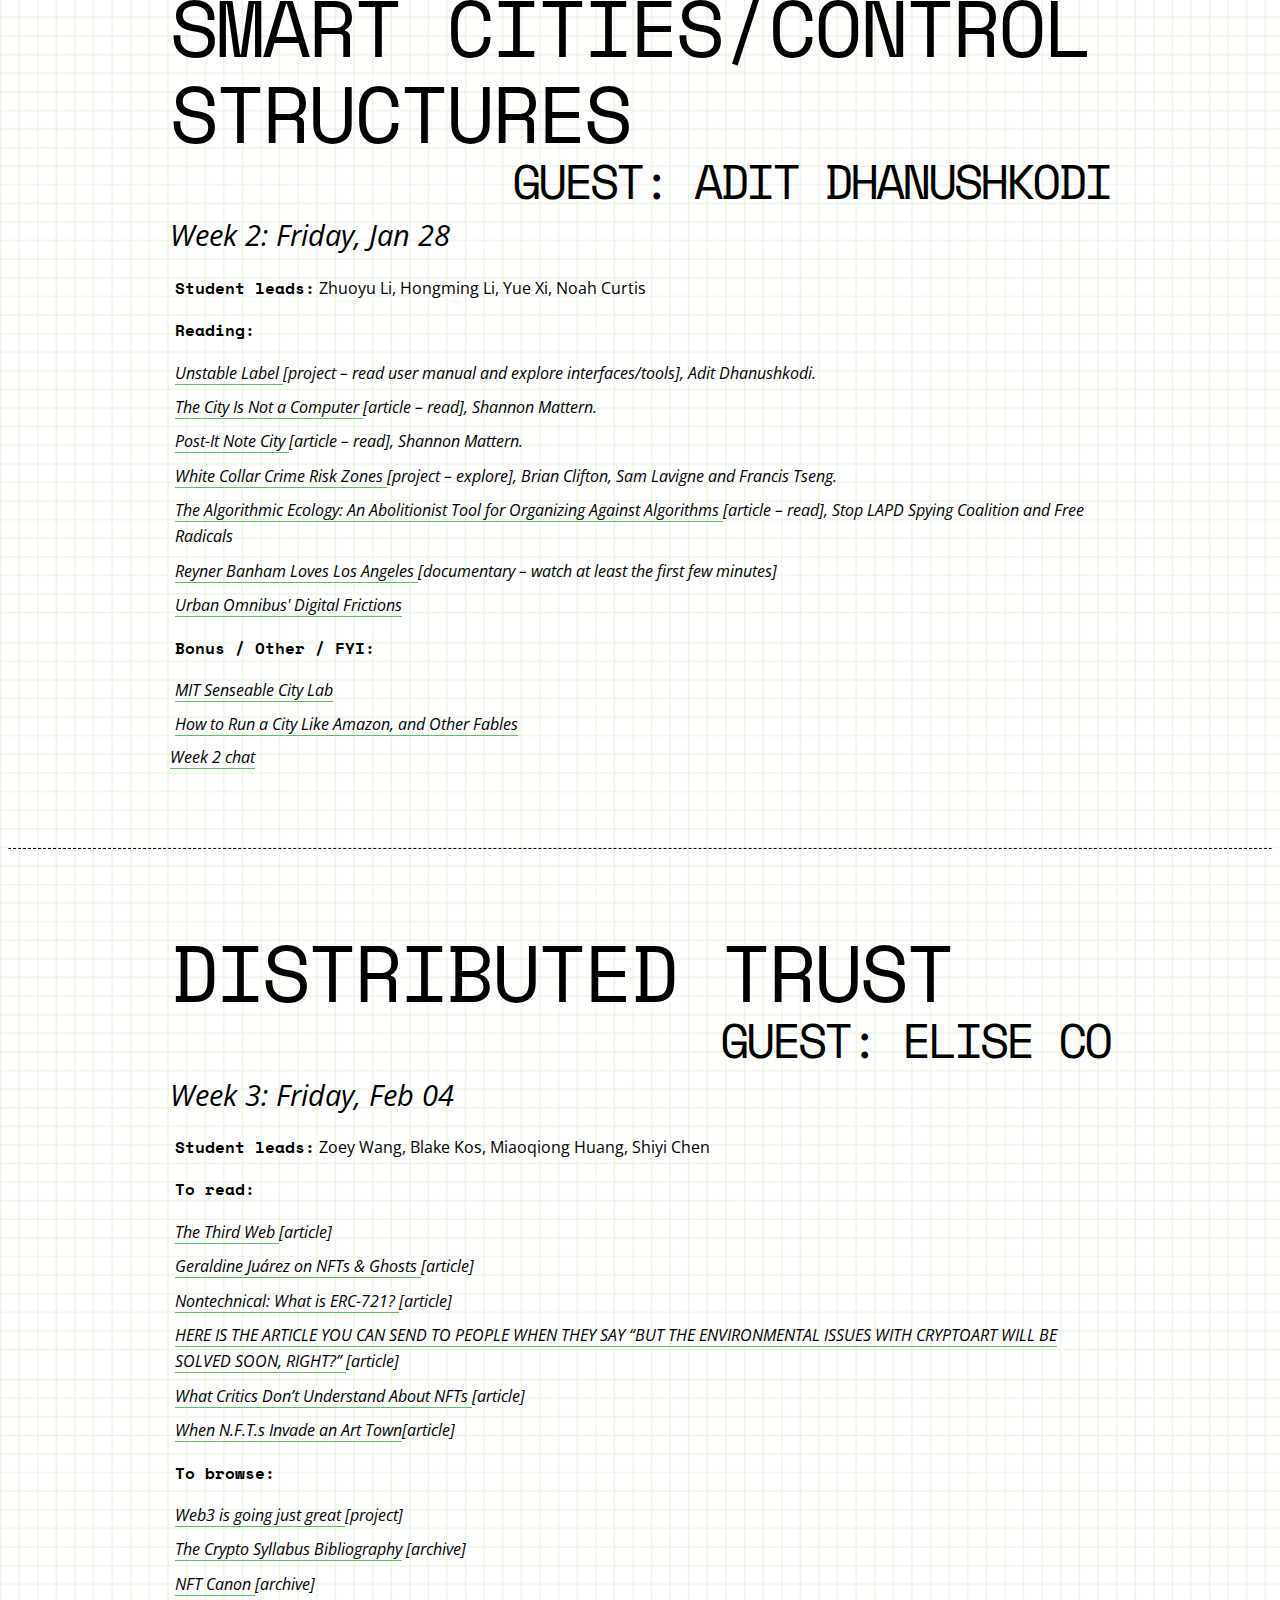
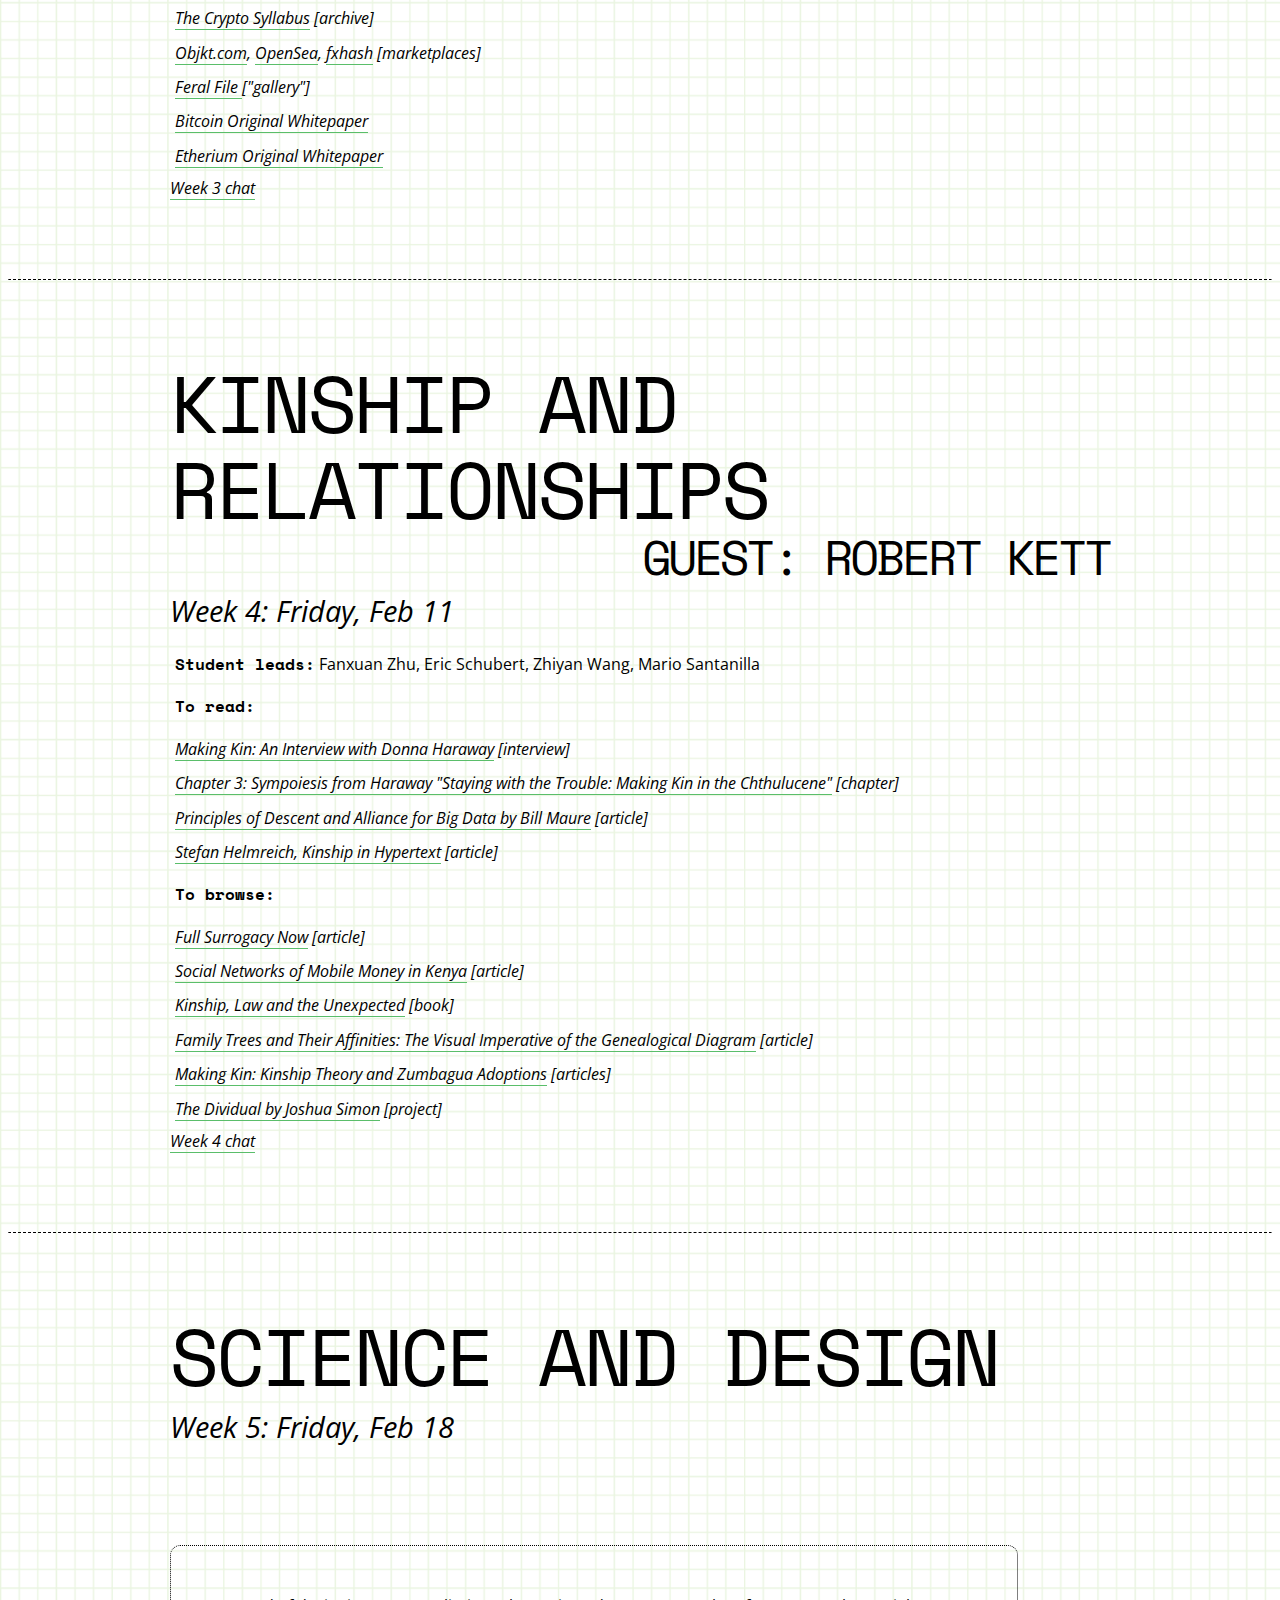
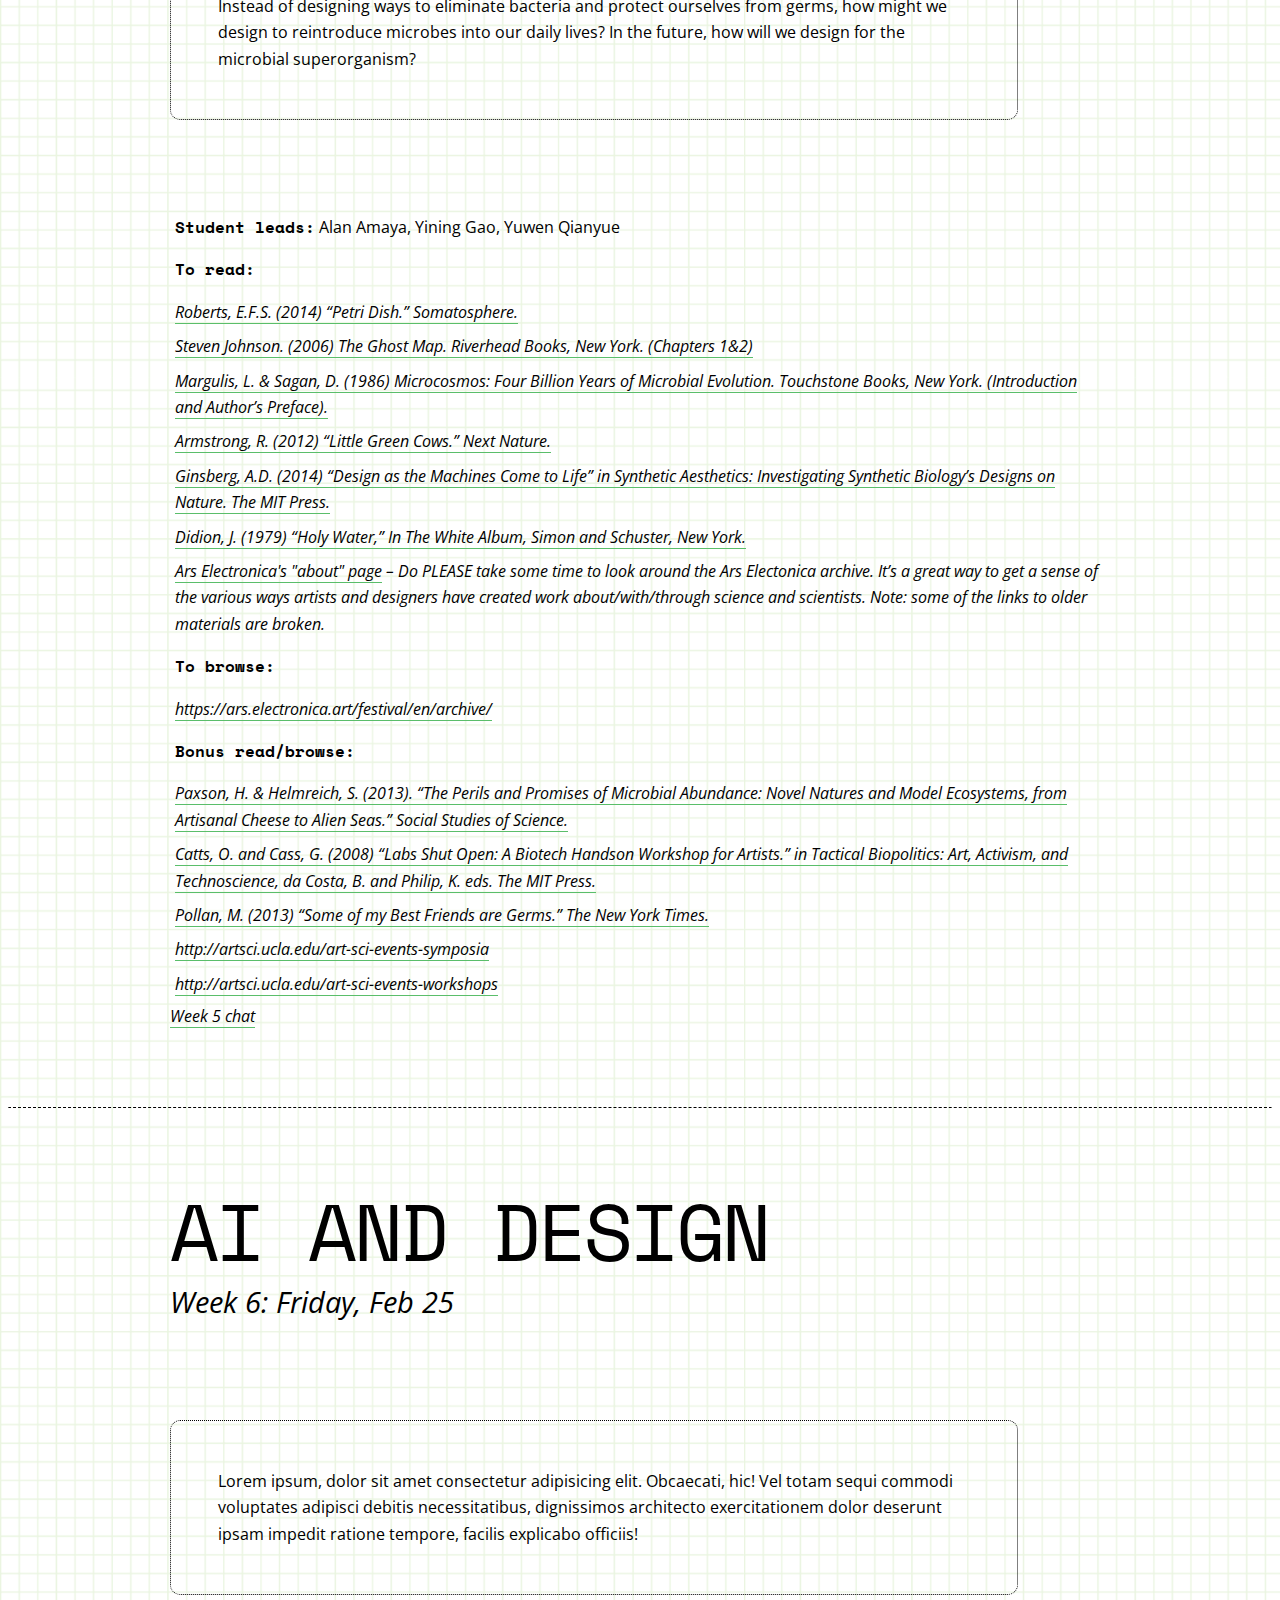
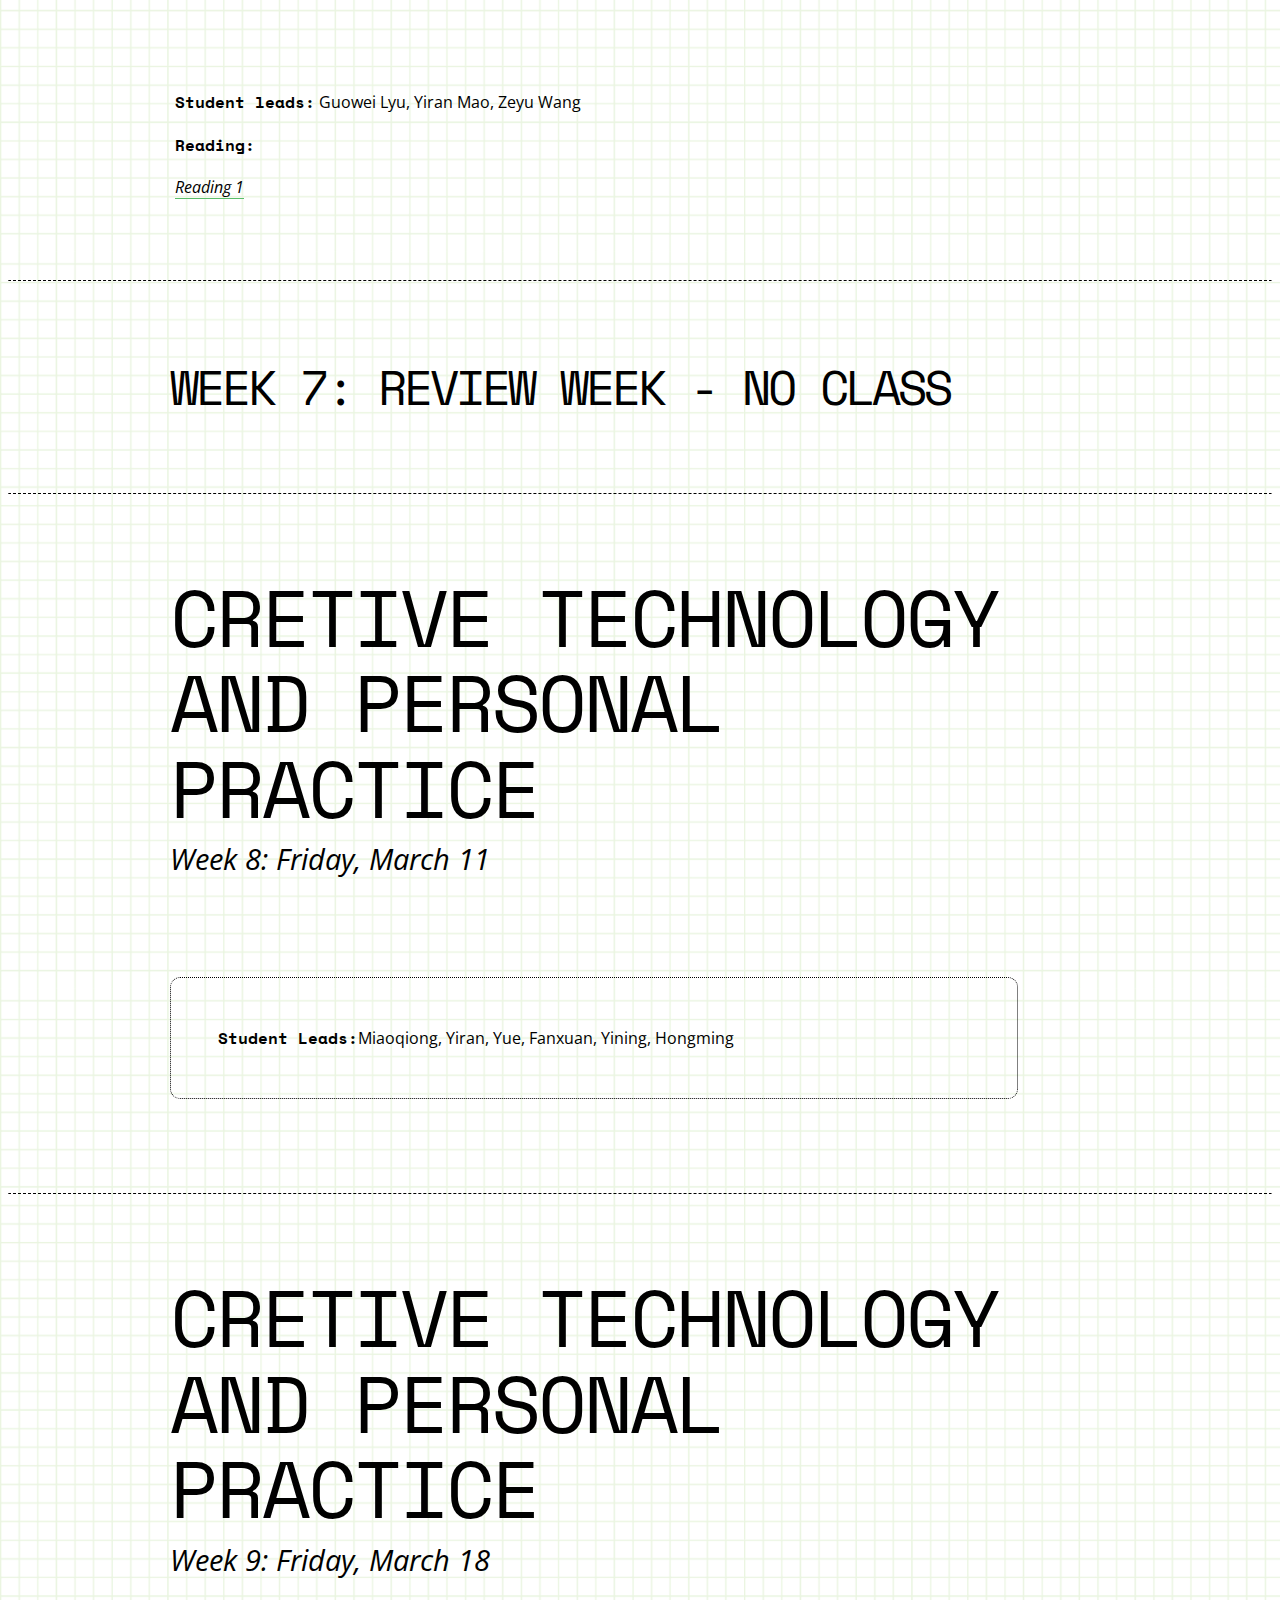
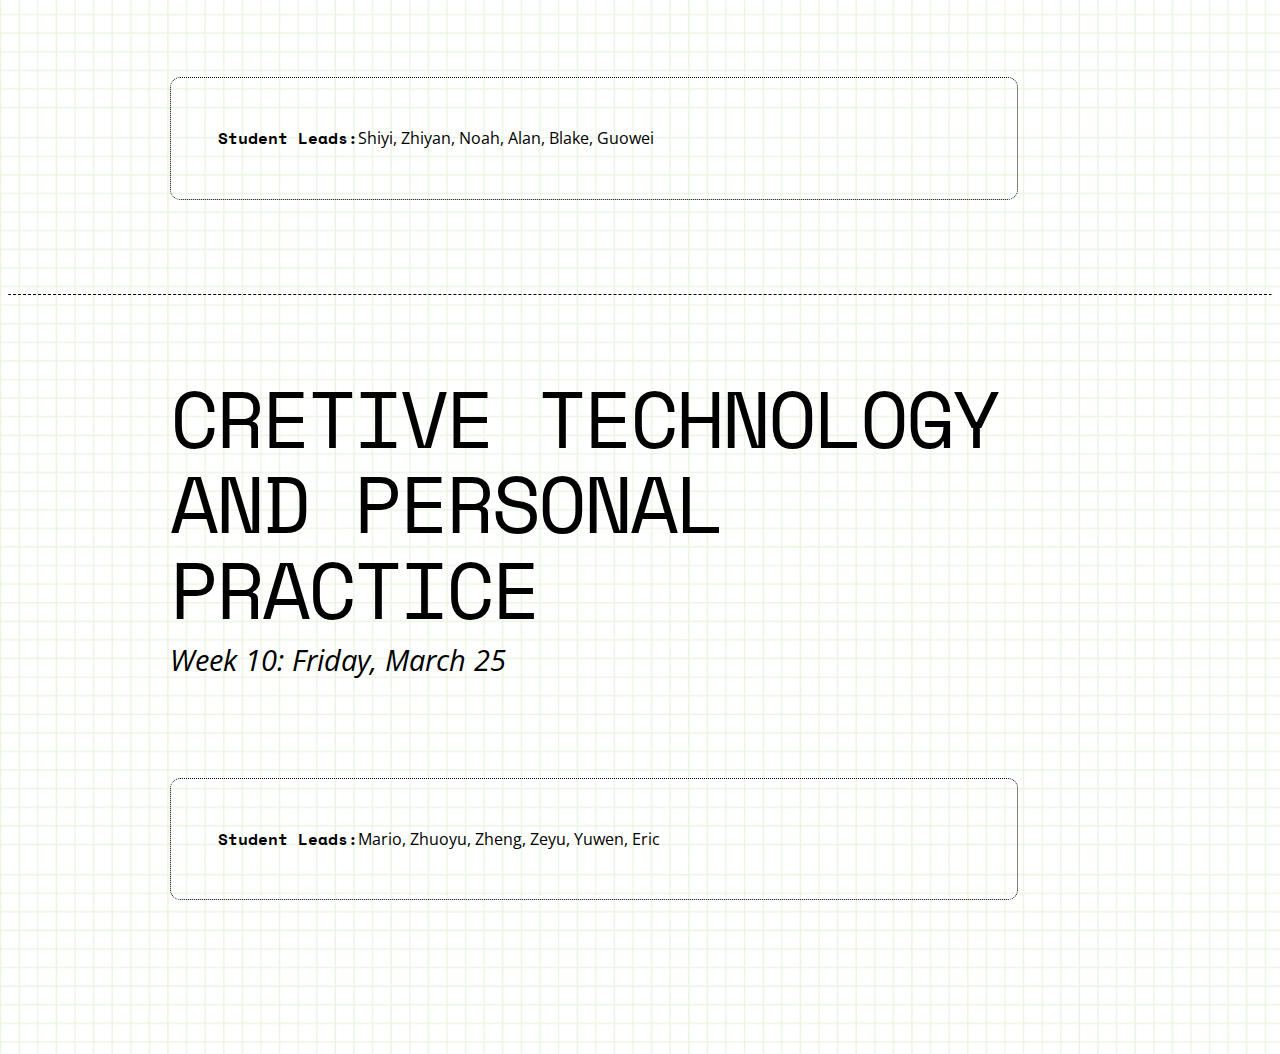
==== commit 690f1eb8: "Merge pull request #15 from ConnectedCat/maxim-content-update" ====
--- a/seminar/index.html
+++ b/seminar/index.html
@@ -60,7 +60,7 @@
             <h2>Smart Cities/Control Structures</h2>
             <h3 class="text-right">Guest: Adit Dhanushkodi</h3>
             <p class="date">Week 2: Friday, Jan 28</p>
-            <p class="documentation">Lorem ipsum dolor sit amet consectetur adipisicing elit. Nulla, consequuntur doloremque explicabo itaque in similique. Accusantium, quos esse iure at sit quas totam! Repudiandae vel quam quis possimus numquam natus?</p>
+            <!-- <p class="documentation">Lorem ipsum dolor sit amet consectetur adipisicing elit. Nulla, consequuntur doloremque explicabo itaque in similique. Accusantium, quos esse iure at sit quas totam! Repudiandae vel quam quis possimus numquam natus?</p> -->
             <p><strong>Student leads:</strong> Zhuoyu Li, Hongming Li, Yue Xi, Noah Curtis</p>
             <p><strong>Reading:</strong></p>
             <ul>
@@ -87,7 +87,7 @@
             <h2>Distributed Trust</h2>
             <h3 class="text-right">Guest: Elise Co</h3>
             <p class="date">Week 3: Friday, Feb 04</p>
-            <p class="documentation">Lorem ipsum dolor sit amet consectetur adipisicing elit. Consequatur praesentium optio laudantium enim perspiciatis minima sed quibusdam id rerum quae delectus, eveniet veritatis labore dolor est voluptates ducimus, voluptate expedita!</p>
+            <!-- <p class="documentation">Lorem ipsum dolor sit amet consectetur adipisicing elit. Consequatur praesentium optio laudantium enim perspiciatis minima sed quibusdam id rerum quae delectus, eveniet veritatis labore dolor est voluptates ducimus, voluptate expedita!</p> -->
             <p><strong>Student leads:</strong> Zoey Wang, Blake Kos, Miaoqiong Huang, Shiyi Chen</p>
             <p><strong>To read:</strong></p>
             <ul>
@@ -119,7 +119,7 @@
             <h2>Kinship and Relationships</h2>
             <h3 class="text-right">Guest: Robert Kett</h3>
             <p class="date">Week 4: Friday, Feb 11</p>
-            <p class="documentation">Lorem ipsum dolor sit amet consectetur adipisicing elit. Maxime similique aut ab inventore voluptas accusamus doloribus. Officiis id ipsam, blanditiis accusamus reiciendis dolor, eligendi corporis omnis animi quaerat harum alias!</p>
+            <!-- <p class="documentation"></p> -->
 
             <p><strong>Student leads:</strong> Fanxuan Zhu, Eric Schubert, Zhiyan Wang, Mario Santanilla</p>
             <p><strong>To read:</strong></p>
@@ -138,19 +138,43 @@
                 <li><a href="https://liu.se/download/coursedocument/f05ccbba-9c5b-4117-8259-afe2bf2d6114/Weismantel.pdf" target="_blank" rel="noopener noreferrer">Making Kin: Kinship Theory and Zumbagua Adoptions</a> [articles]</li>
                 <li><a href="https://www.artandeducation.net/classroom/406415/the-dividual/" target="_blank" rel="noopener noreferrer">The Dividual by Joshua Simon</a> [project]</li>
             </ul>
+
+            <a href="./week4chat.html" target="_blank" rel="noopener noreferrer">Week 4 chat</a>
         </section>
         <hr>
         <!-- WEEK 5 -->
         <section>
             <h2>Science and Design</h2>
             <p class="date">Week 5: Friday, Feb 18</p>
-            <p class="documentation">Lorem ipsum, dolor sit amet consectetur adipisicing elit. Obcaecati, hic! Vel totam sequi commodi voluptates adipisci debitis necessitatibus, dignissimos architecto exercitationem dolor deserunt ipsam impedit ratione tempore, facilis explicabo officiis!</p>
+            <p class="documentation">Instead of designing ways to eliminate bacteria and protect ourselves from germs, h​ow might we design to reintroduce microbes into our daily lives?​ In the future, how will we design for the microbial superorganism?</p>
 
             <p><strong>Student leads:</strong> Alan Amaya, Yining Gao, Yuwen Qianyue</p>
-            <p><strong>Reading:</strong></p>
-            <ul>
-                <li><a href="http://" target="_blank" rel="noopener noreferrer">Reading 1</a></li>
-            </ul>
+            <p><strong>To read:</strong></p>
+            <ul>
+                <li><a href="./week5PDFs/Roberts, E.F.S. (2014) “Petri Dish.” Somatosphere.pdf" target="_blank" rel="noopener noreferrer">Roberts, E.F.S. (2014) “Petri Dish.” Somatosphere.</a></li>
+                <li><a href="./week5PDFs/Steven Johnson. (2006) The Ghost Map. Riverhead Books, New York. (chap. 1&2).pdf" target="_blank" rel="noopener noreferrer">Steven Johnson. (2006) The Ghost Map. Riverhead Books, New York. (Chapters 1&2)</a></li>
+                <li><a href="./week5PDFs/Margulis, L. & Sagan, D. (1986) Microcosmos- Four Billion Years of Microbial Evolution. Touchstone Books, New York. (Introduction and Author’s Preface).pdf" target="_blank" rel="noopener noreferrer">Margulis, L. & Sagan, D. (1986) Microcosmos: Four Billion Years of Microbial Evolution. Touchstone Books, New York. (Introduction and Author’s Preface).</a></li>
+                <li><a href="./week5PDFs/Armstrong, R. (2012) “ Little Green Cows.” Next Nature.pdf" target="_blank" rel="noopener noreferrer">Armstrong, R. (2012) “Little Green Cows.” Next Nature.</a></li>
+                <li><a href="./week5PDFs/Ginsberg, A.D. (2014) “Design as the Machines Come to Life” in Synthetic Aesthetics (The MIT Press).pdf" target="_blank" rel="noopener noreferrer">Ginsberg, A.D. (2014) “Design as the Machines Come to Life” in Synthetic Aesthetics: Investigating Synthetic Biology’s Designs on Nature. The MIT Press. </a></li>
+                <li><a href="./week5PDFs/Didion, J (1979) “Holy Water,” In The White Album, Simon and Schuster, New York.pdf" target="_blank" rel="noopener noreferrer">Didion, J. (1979) “Holy Water,” In The White Album, Simon and Schuster, New York.</a></li>
+                <li><a href="https://ars.electronica.art/about/en/" target="_blank" rel="noopener noreferrer">Ars Electronica's "about" page</a> – Do PLEASE take some time to look around the Ars Electonica archive. It’s a great way to get a sense of the various ways artists and designers have created work about/with/through science and scientists. Note: some of the links to older materials are broken.</li>
+            </ul>
+
+            <p><strong>To browse:</strong></p>
+            <ul>
+                <li><a href="https://ars.electronica.art/festival/en/archive/" target="_blank" rel="noopener noreferrer">https://ars.electronica.art/festival/en/archive/</a></li>
+            </ul>
+
+            <p><strong>Bonus read/browse:</strong></p>
+            <ul>
+                <li><a href="./week5PDFs/Paxson, H. & Helmreich, S. (2013). “The Perils and Promises of Microbial Abundance- Novel Natures and Model Ecosystems, from Artisanal Cheese to Alien Seas.”.pdf" target="_blank" rel="noopener noreferrer">Paxson, H. & Helmreich, S. (2013). “The Perils and Promises of Microbial Abundance: Novel Natures and Model Ecosystems, from Artisanal Cheese to Alien Seas.” Social Studies of Science.</a></li>
+                <li><a href="./week5PDFs/Catts, O. and Cass, G. (2008) “Labs Shut Open- A Biotech Hands_-on Workshop for Artists._.pdf" target="_blank" rel="noopener noreferrer">Catts, O. and Cass, G. (2008) “Labs Shut Open: A Biotech Handson Workshop for Artists.” in Tactical Biopolitics: Art, Activism, and Technoscience, da Costa, B. and Philip, K. eds. The MIT Press.</a></li>
+                <li><a href="./week5PDFs/Pollan, M. (2013) “ Some of my Best Friends are Germs.” T he New York Times.pdf" target="_blank" rel="noopener noreferrer">Pollan, M. (2013) “Some of my Best Friends are Germs.” The New York Times.</a></li>
+                <li><a href="http://artsci.ucla.edu/art-sci-events-symposia" target="_blank" rel="noopener noreferrer">http://artsci.ucla.edu/art-sci-events-symposia</a></li>
+                <li><a href="http://artsci.ucla.edu/art-sci-events-workshops" target="_blank" rel="noopener noreferrer">http://artsci.ucla.edu/art-sci-events-workshops</a></li>
+            </ul>
+
+            <a href="./week5chat.html" target="_blank" rel="noopener noreferrer">Week 5 chat</a>
         </section>
         <hr>
         <!-- WEEK 6 -->
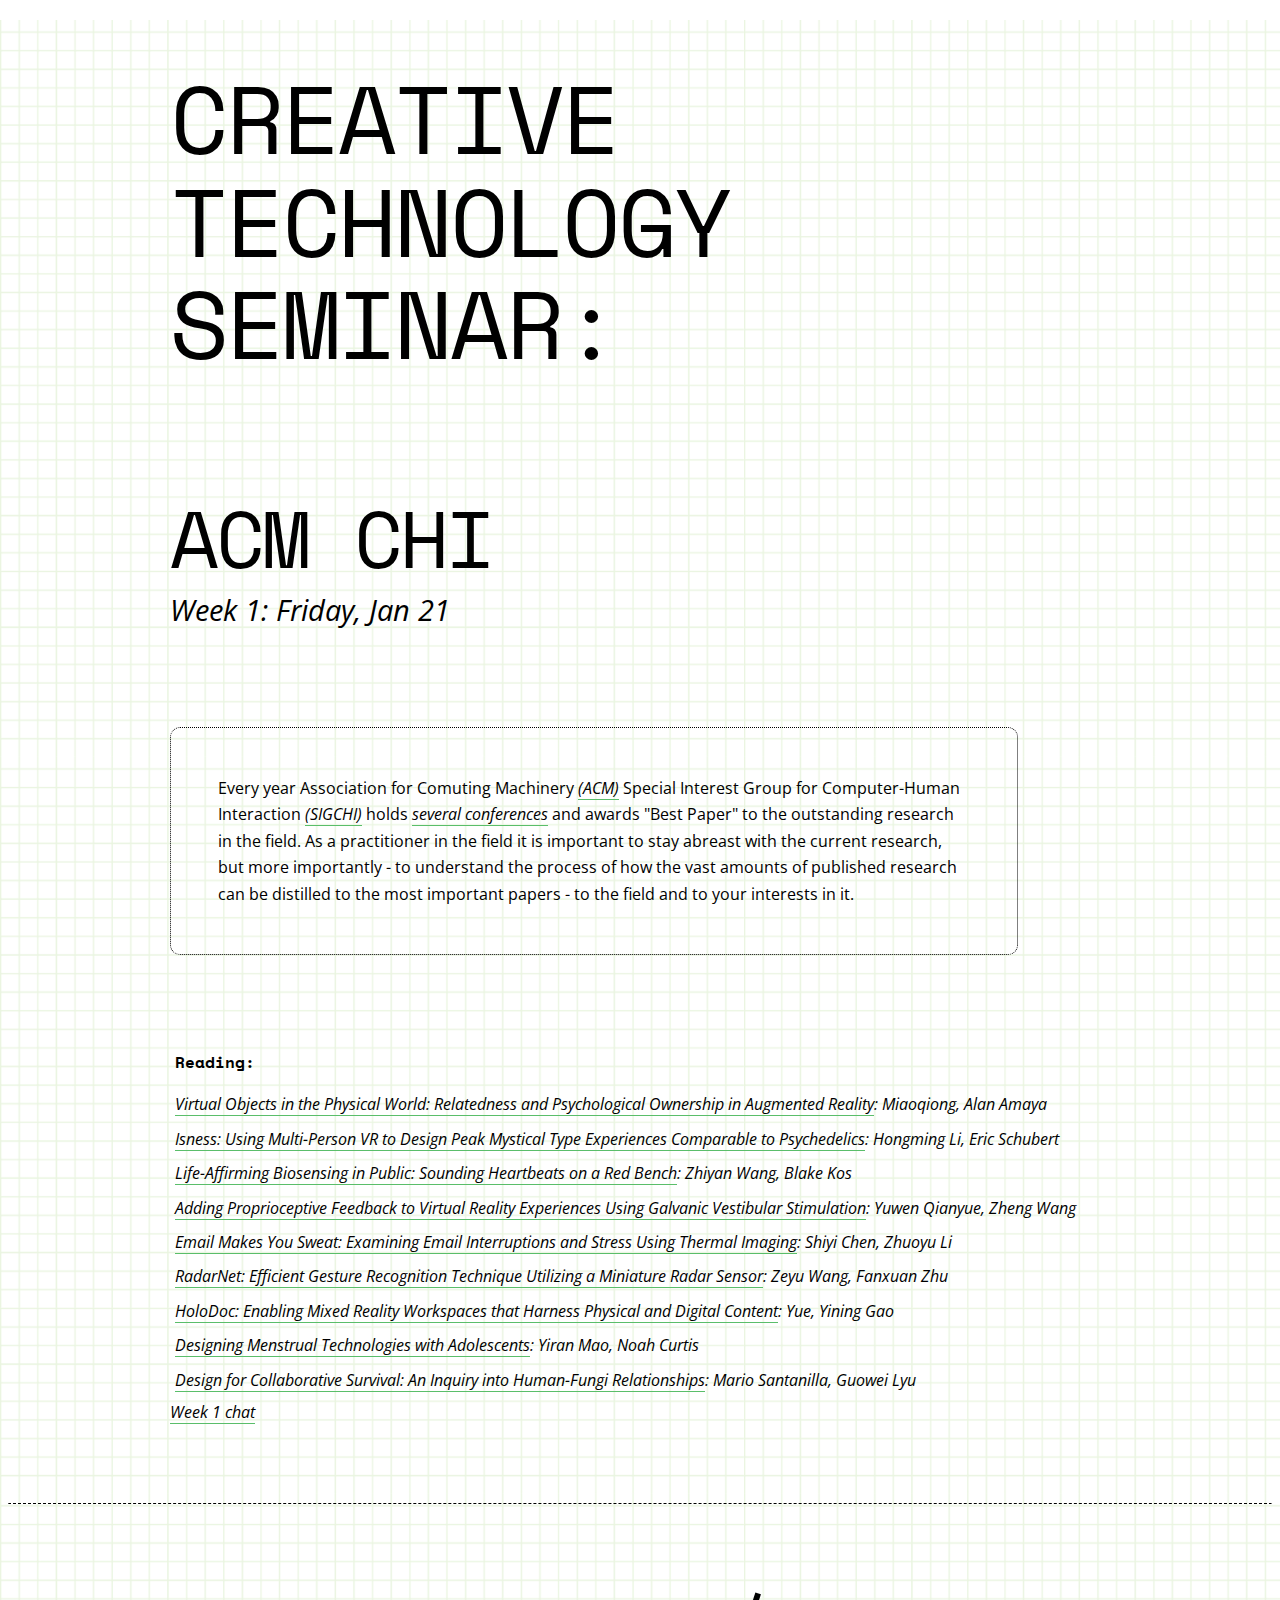
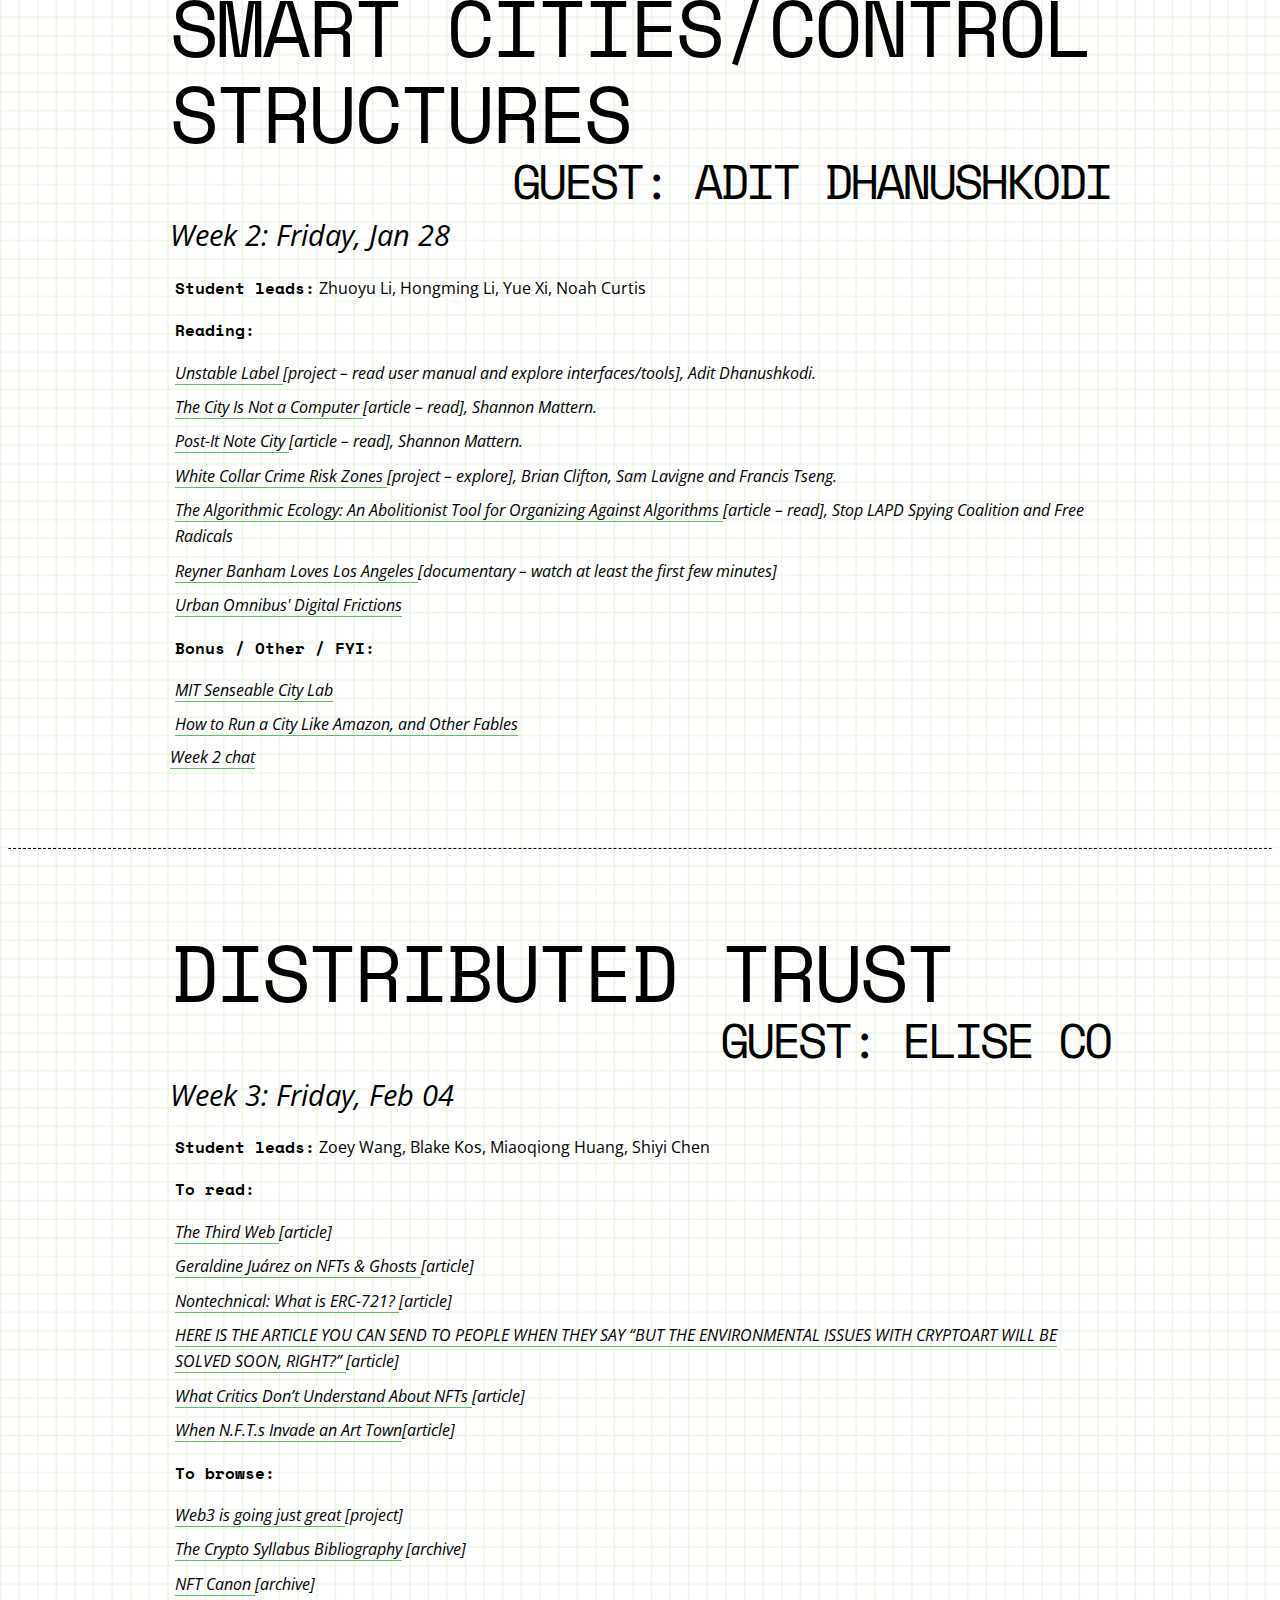
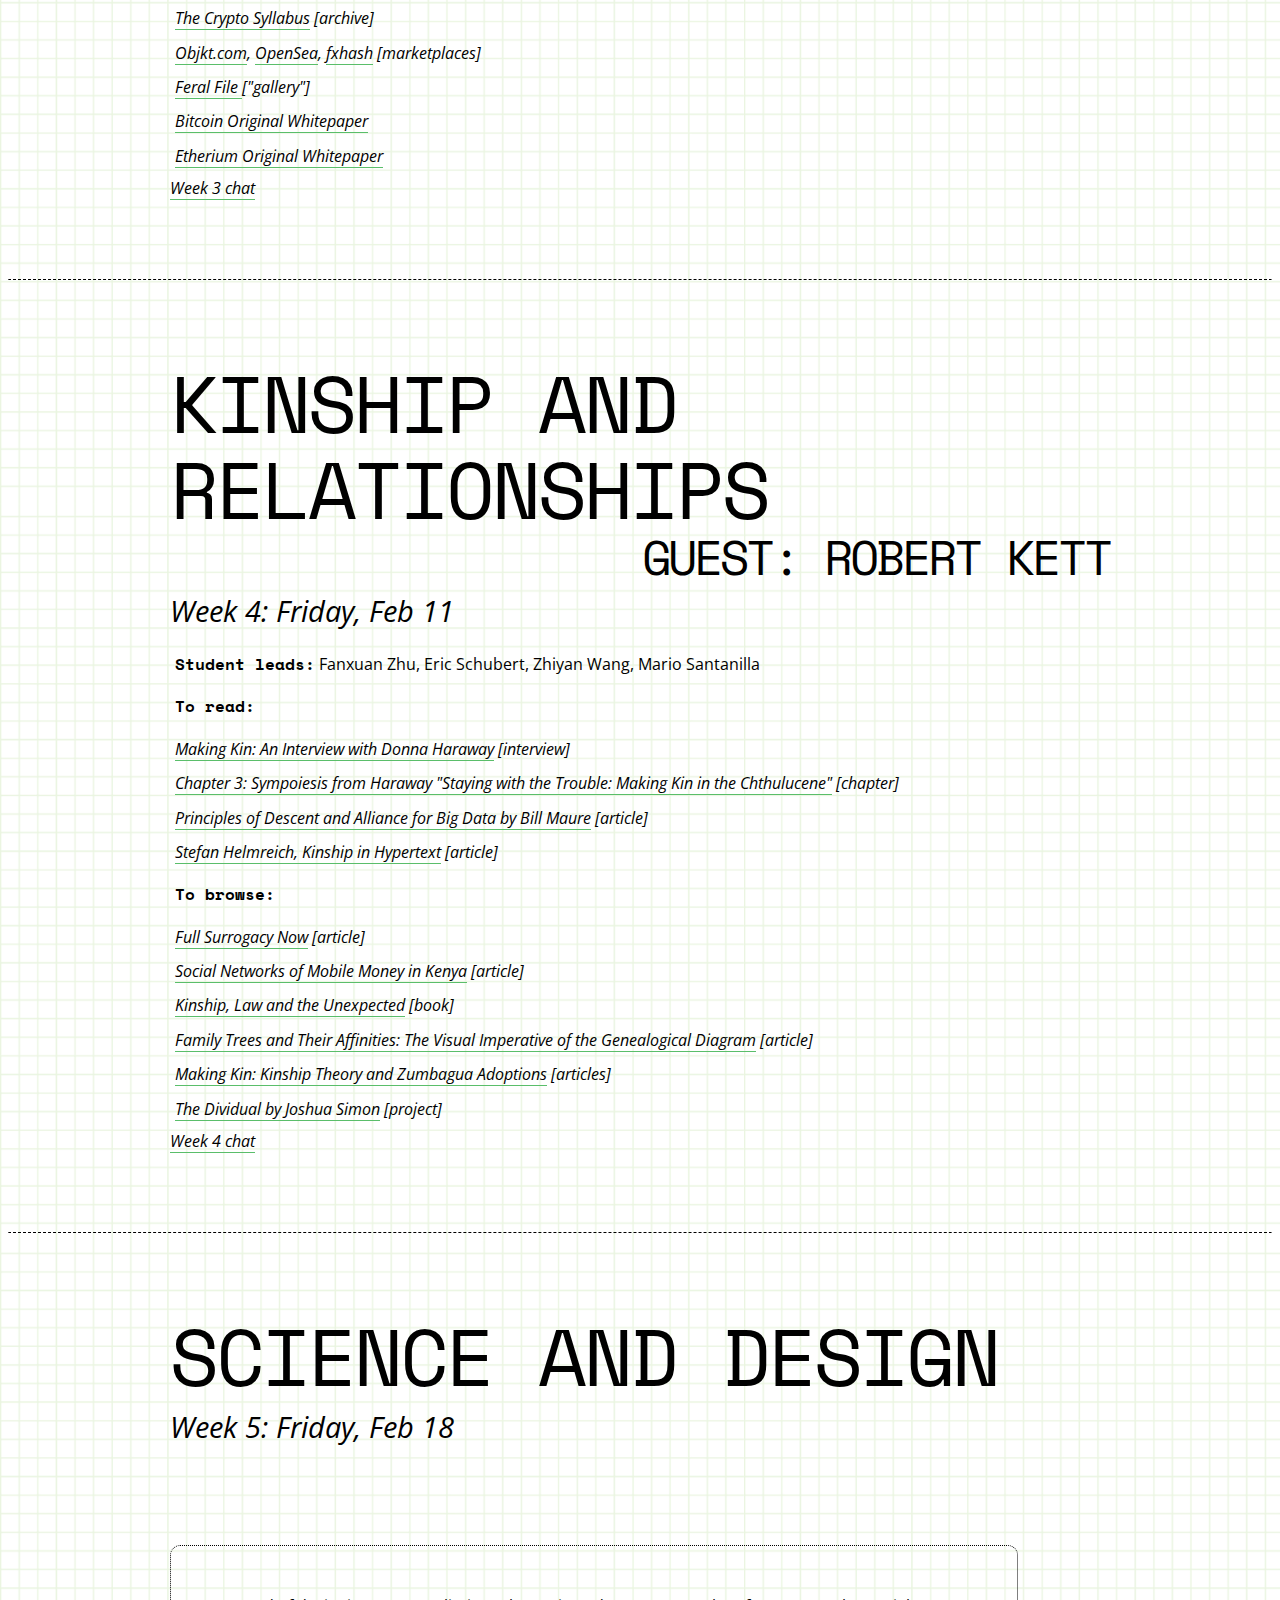
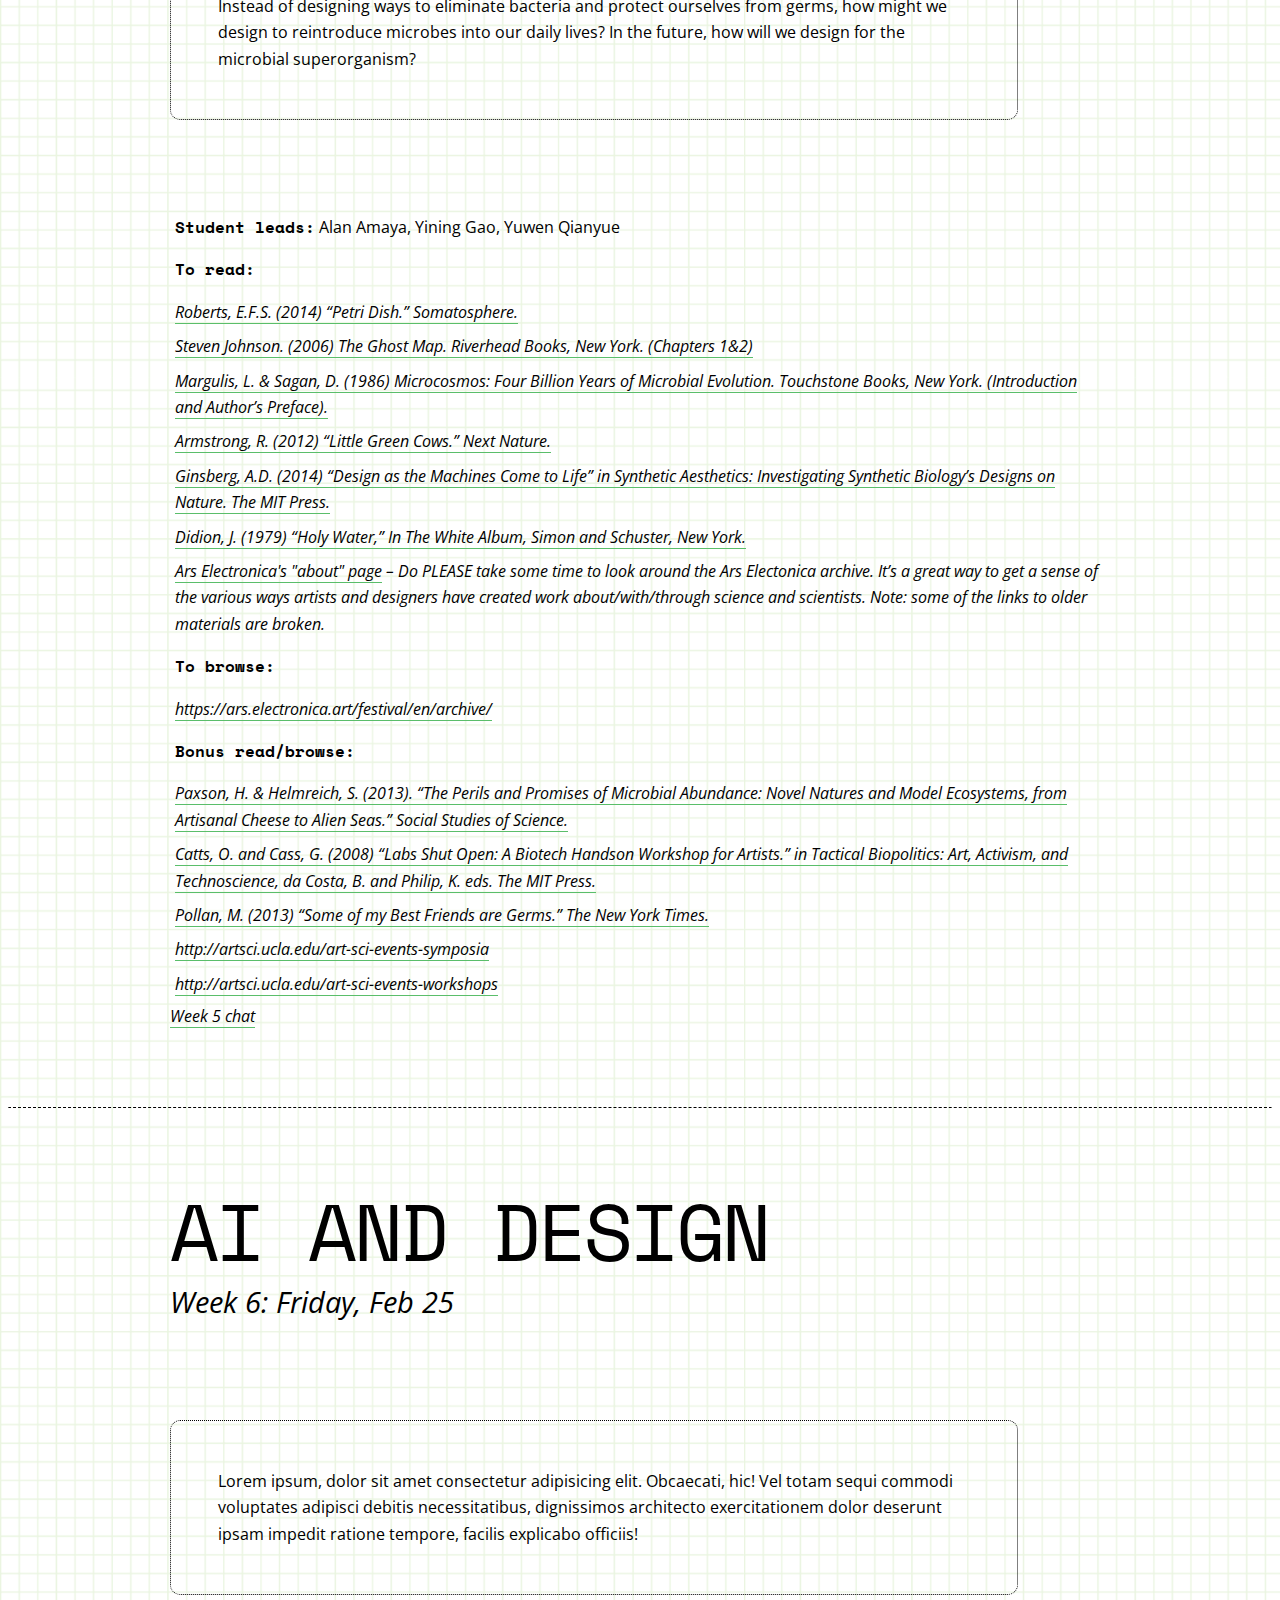
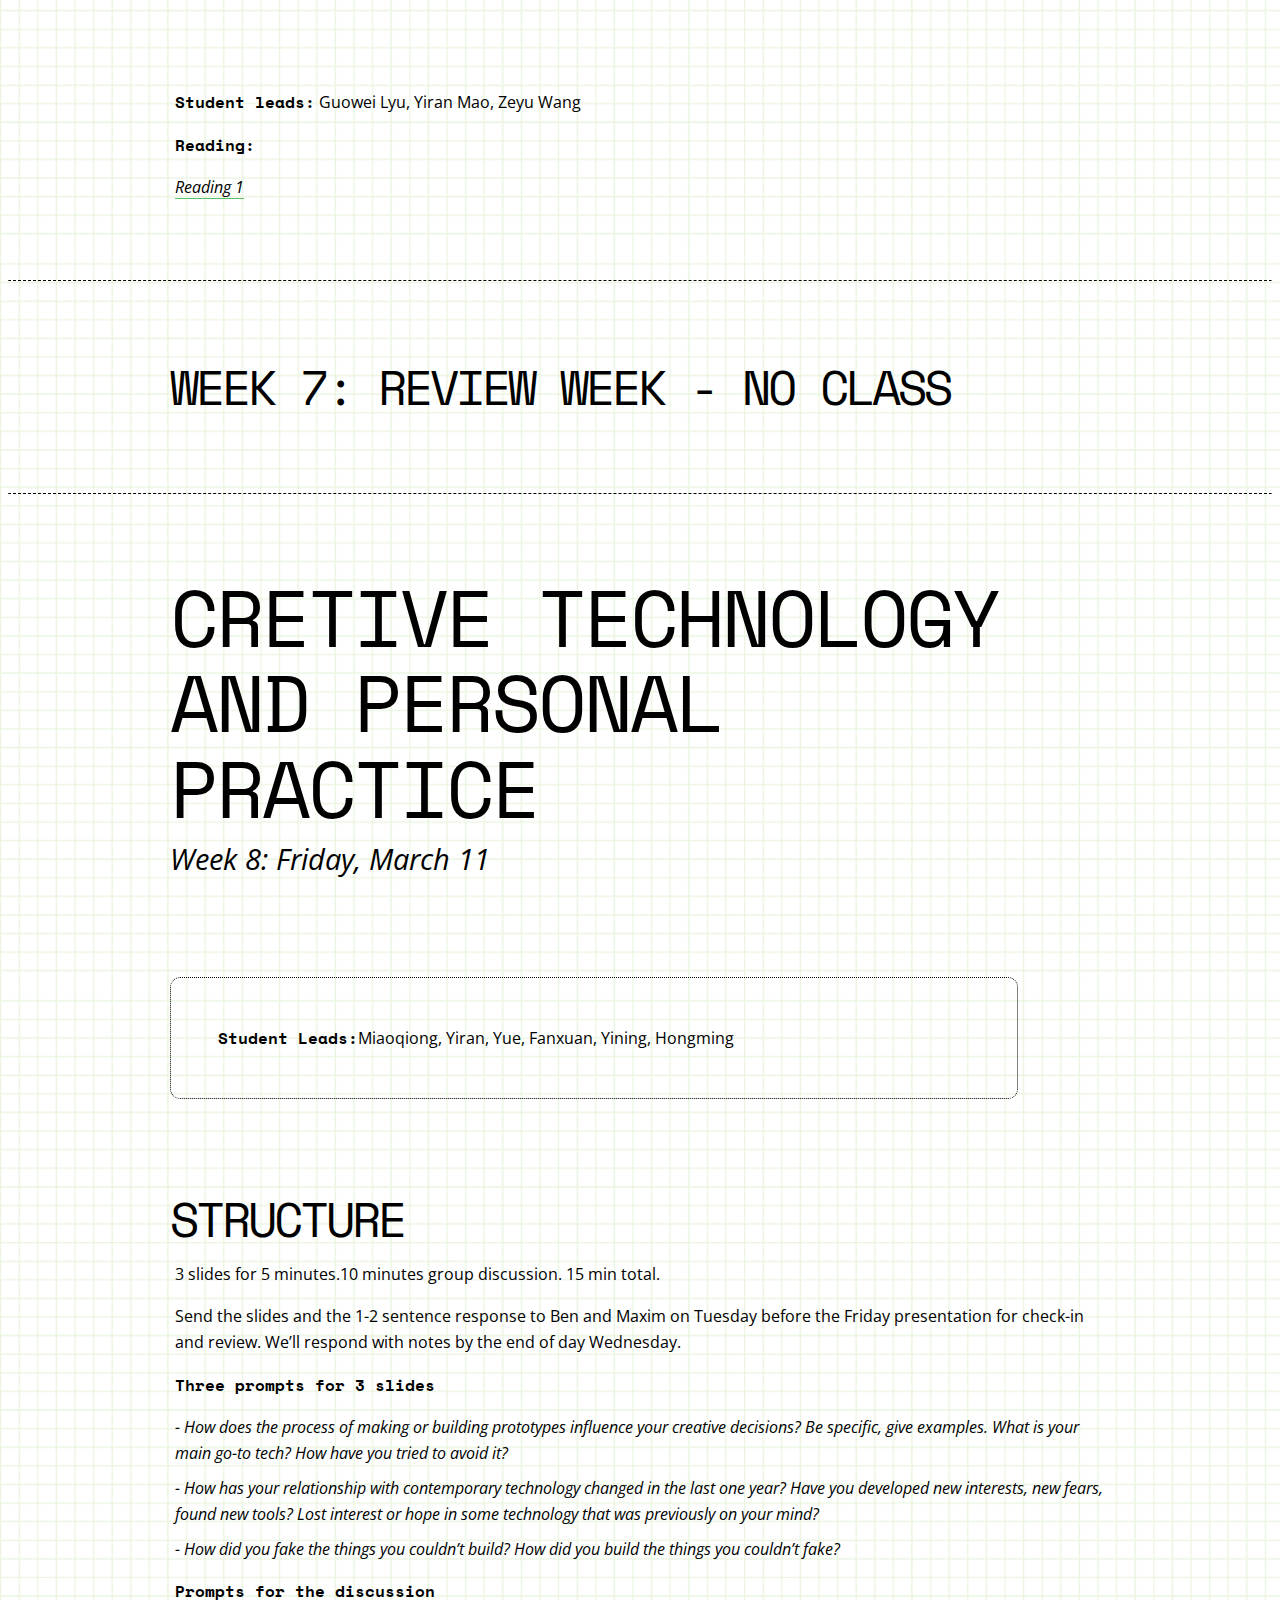
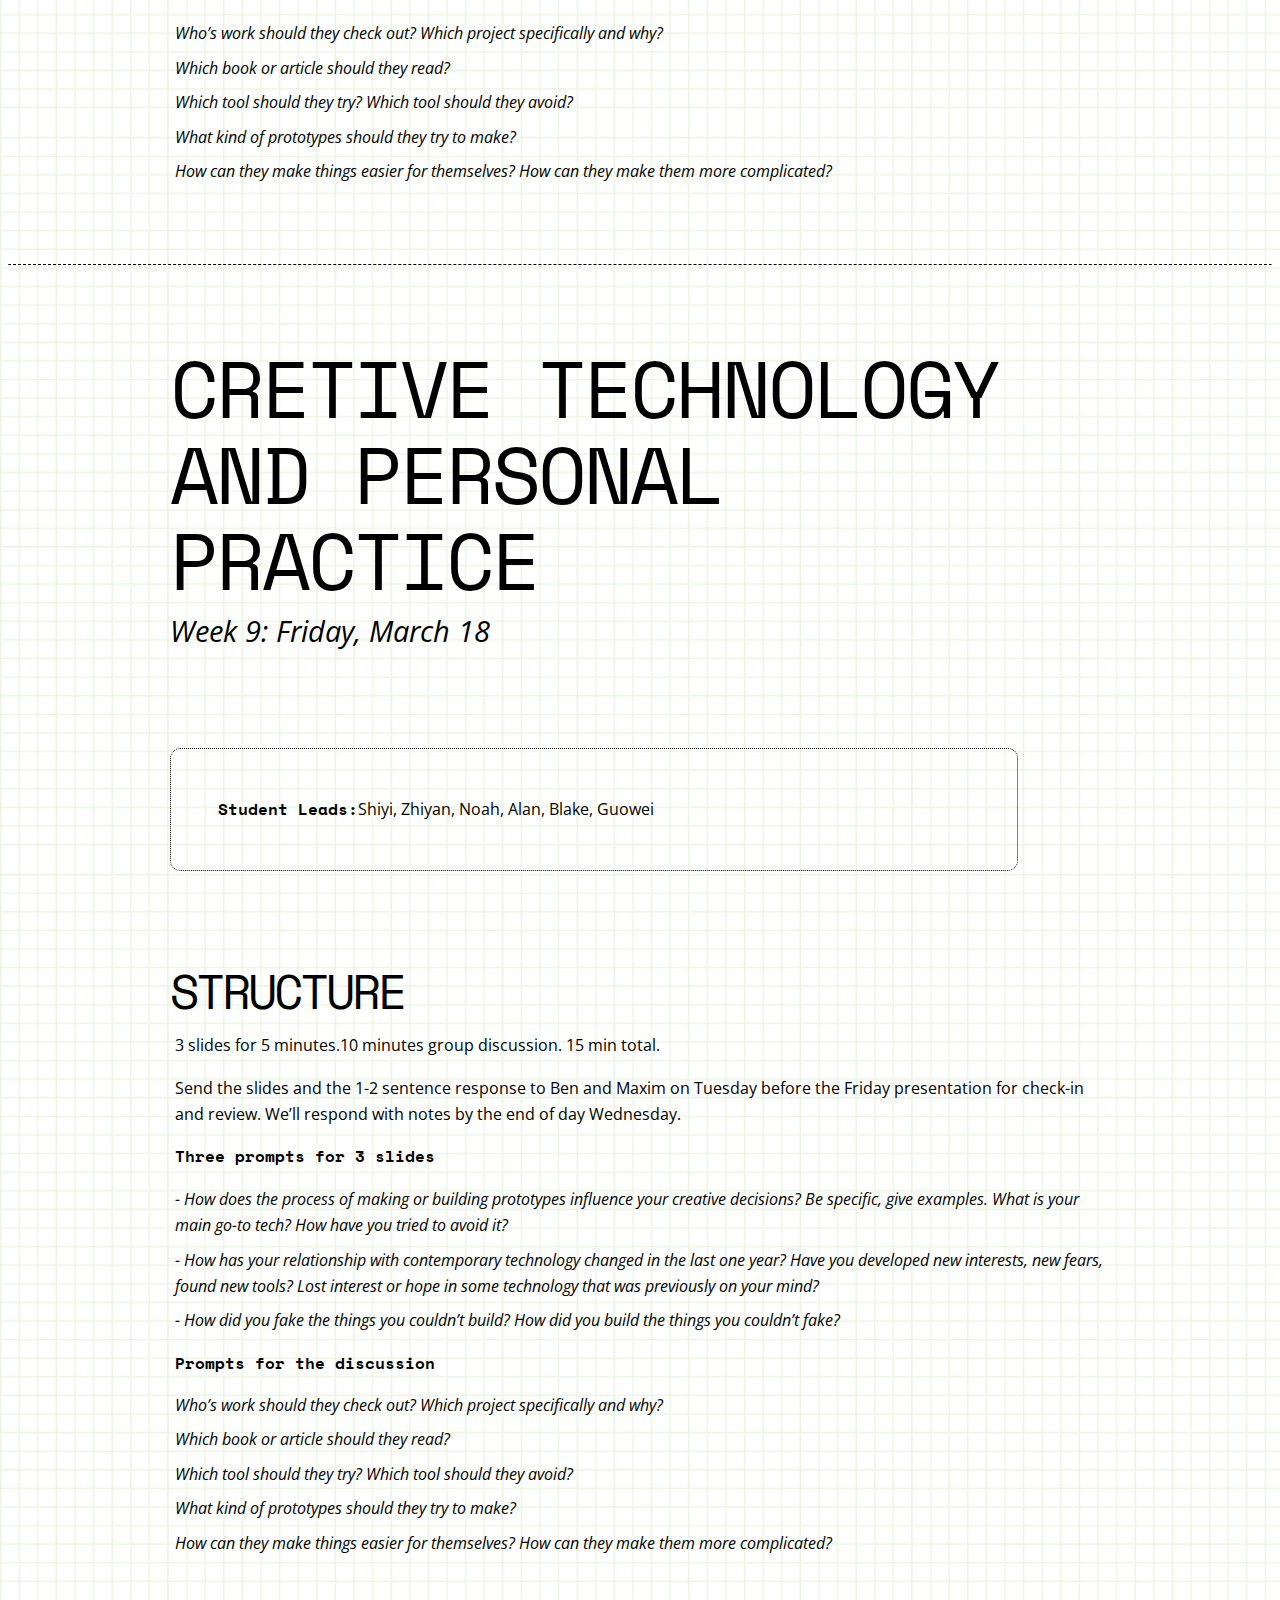
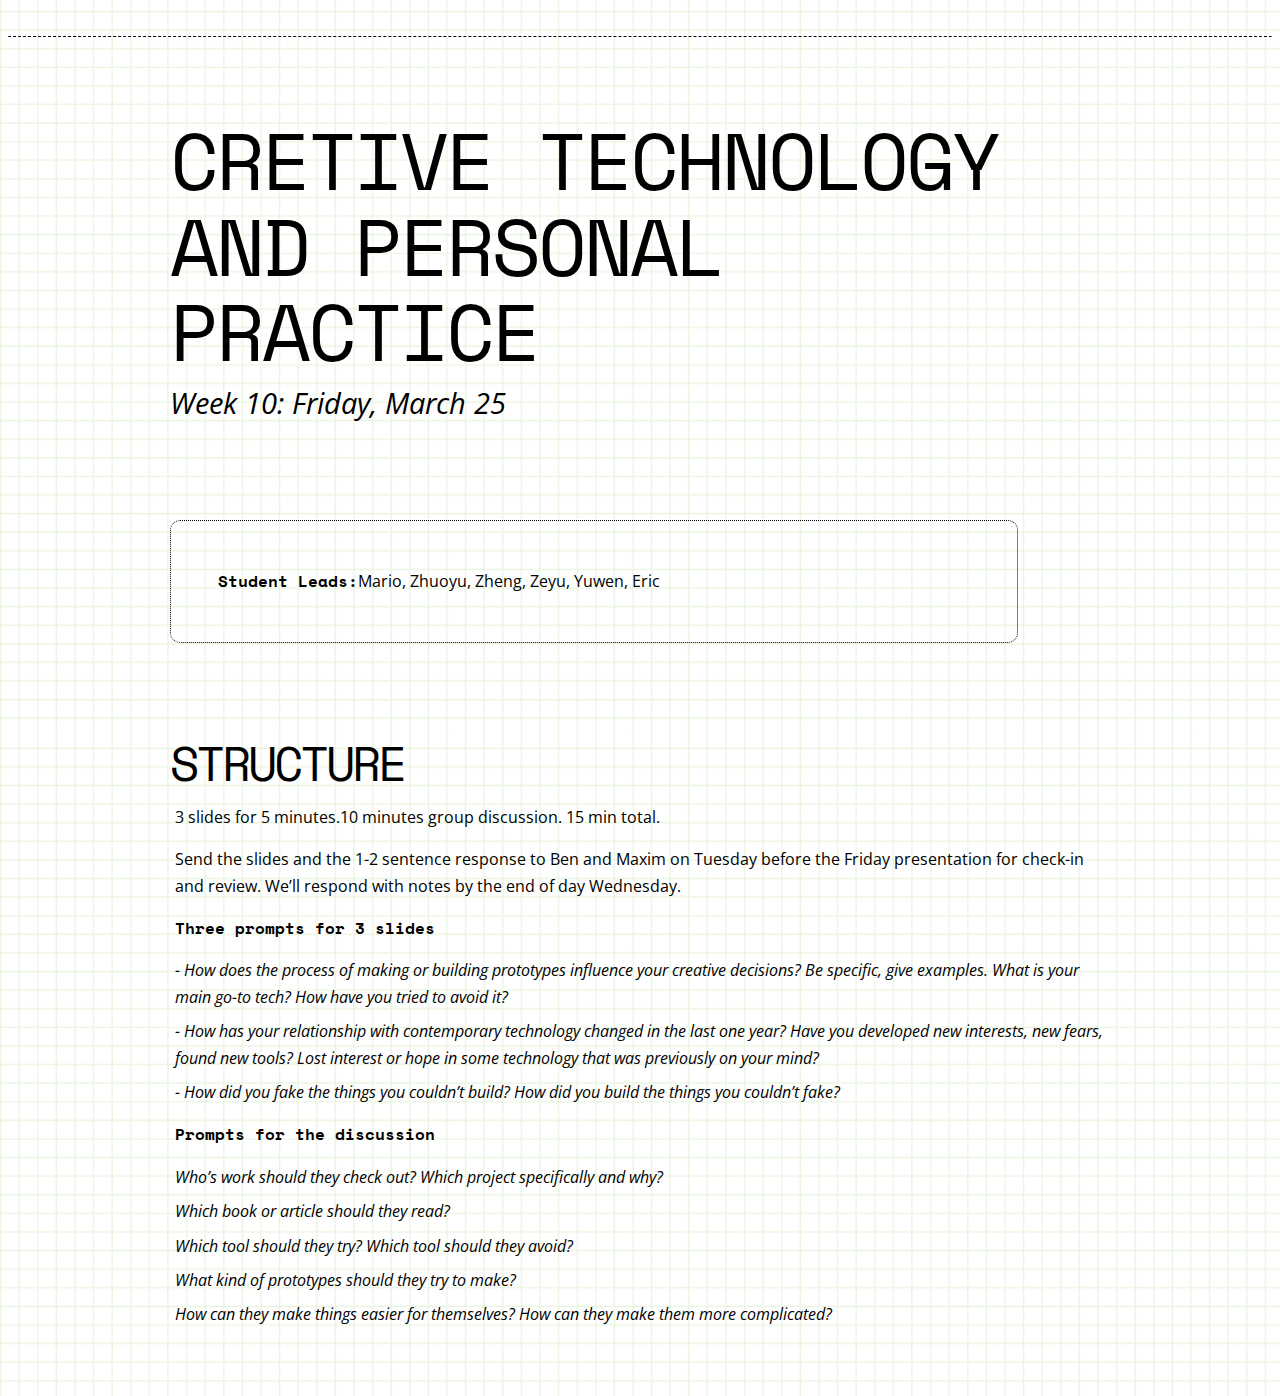
==== commit 35433efe: "Added prompt for weeks 8-10" ====
--- a/seminar/index.html
+++ b/seminar/index.html
@@ -196,24 +196,81 @@
         </section>
         <hr>
         <!-- WEEK 8 -->
-        <section>
+        <section id="seminarWeek8">
             <h2>Cretive Technology and Personal Practice</h2>
             <p class="date">Week 8: Friday, March 11</p>
             <p class="documentation"><strong>Student Leads:</strong>Miaoqiong, Yiran, Yue, Fanxuan, Yining, Hongming</p>
+
+            <h3>Structure</h3>
+            <p>3 slides for 5 minutes.10 minutes group discussion. 15 min total.</p>
+            <p>Send the slides and the 1-2 sentence response to Ben and Maxim on Tuesday before the Friday presentation for check-in and review. We’ll respond with notes by the end of day Wednesday.</p>
+
+            <p><strong>Three prompts for 3 slides</strong></p>
+            <ul>
+                <li>- How does the process of making or building prototypes influence your creative decisions? Be specific, give examples. What is your main go-to tech? How have you tried to avoid it?</li>
+                <li>- How has your relationship with contemporary technology changed in the last one year? Have you developed new interests, new fears, found new tools? Lost interest or hope in some technology that was previously on your mind?</li>
+                <li>- How did you fake the things you couldn’t build? How did you build the things you couldn’t fake?</li>
+            </ul>
+            <p><strong>Prompts for the discussion</strong></p>
+            <ul>
+                <li>Who’s work should they check out? Which project specifically and why?</li>
+                <li>Which book or article should they read?</li>
+                <li>Which tool should they try? Which tool should they avoid?</li>
+                <li>What kind of prototypes should they try to make?</li>
+                <li>How can they make things easier for themselves? How can they make them more complicated?</li>
+            </ul>
         </section>
         <hr>
         <!-- WEEK 9 -->
-        <section>
+        <section id="seminarWeek9">
             <h2>Cretive Technology and Personal Practice</h2>
             <p class="date">Week 9: Friday, March 18</p>
             <p class="documentation"><strong>Student Leads:</strong>Shiyi, Zhiyan, Noah, Alan, Blake, Guowei</p>
+
+            <h3>Structure</h3>
+            <p>3 slides for 5 minutes.10 minutes group discussion. 15 min total.</p>
+            <p>Send the slides and the 1-2 sentence response to Ben and Maxim on Tuesday before the Friday presentation for check-in and review. We’ll respond with notes by the end of day Wednesday.</p>
+
+            <p><strong>Three prompts for 3 slides</strong></p>
+            <ul>
+                <li>- How does the process of making or building prototypes influence your creative decisions? Be specific, give examples. What is your main go-to tech? How have you tried to avoid it?</li>
+                <li>- How has your relationship with contemporary technology changed in the last one year? Have you developed new interests, new fears, found new tools? Lost interest or hope in some technology that was previously on your mind?</li>
+                <li>- How did you fake the things you couldn’t build? How did you build the things you couldn’t fake?</li>
+            </ul>
+            <p><strong>Prompts for the discussion</strong></p>
+            <ul>
+                <li>Who’s work should they check out? Which project specifically and why?</li>
+                <li>Which book or article should they read?</li>
+                <li>Which tool should they try? Which tool should they avoid?</li>
+                <li>What kind of prototypes should they try to make?</li>
+                <li>How can they make things easier for themselves? How can they make them more complicated?</li>
+            </ul>
         </section>
         <hr>
         <!-- WEEK 10 -->
-        <section>
+        <section id="seminarWeek10">
             <h2>Cretive Technology and Personal Practice</h2>
             <p class="date">Week 10: Friday, March 25</p>
             <p class="documentation"><strong>Student Leads:</strong>Mario, Zhuoyu, Zheng, Zeyu, Yuwen, Eric</p>
+
+            <h3>Structure</h3>
+            <p>3 slides for 5 minutes.10 minutes group discussion. 15 min total.</p>
+            <p>Send the slides and the 1-2 sentence response to Ben and Maxim on Tuesday before the Friday presentation for check-in and review. We’ll respond with notes by the end of day Wednesday.</p>
+
+            <p><strong>Three prompts for 3 slides</strong></p>
+            <ul>
+                <li>- How does the process of making or building prototypes influence your creative decisions? Be specific, give examples. What is your main go-to tech? How have you tried to avoid it?</li>
+                <li>- How has your relationship with contemporary technology changed in the last one year? Have you developed new interests, new fears, found new tools? Lost interest or hope in some technology that was previously on your mind?</li>
+                <li>- How did you fake the things you couldn’t build? How did you build the things you couldn’t fake?</li>
+            </ul>
+            <p><strong>Prompts for the discussion</strong></p>
+            <ul>
+                <li>Who’s work should they check out? Which project specifically and why?</li>
+                <li>Which book or article should they read?</li>
+                <li>Which tool should they try? Which tool should they avoid?</li>
+                <li>What kind of prototypes should they try to make?</li>
+                <li>How can they make things easier for themselves? How can they make them more complicated?</li>
+            </ul>
         </section>
 
     </main>
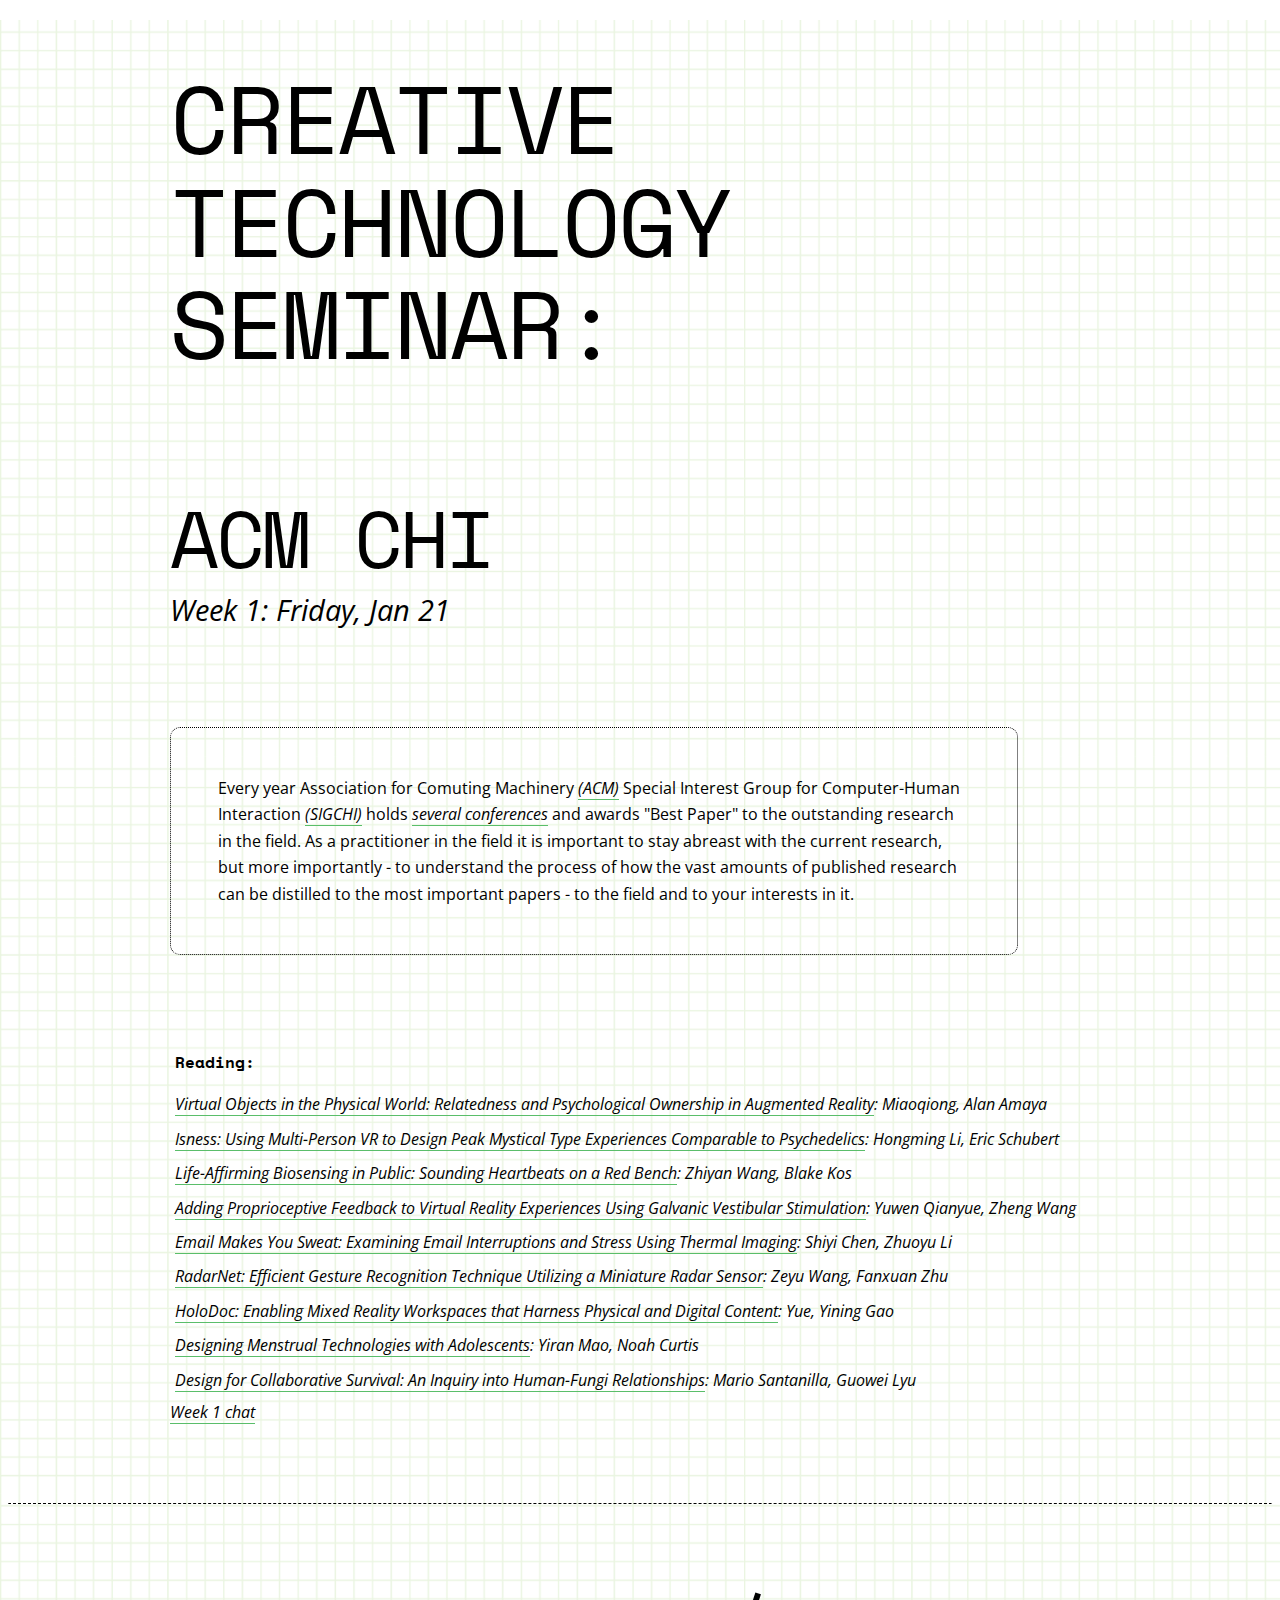
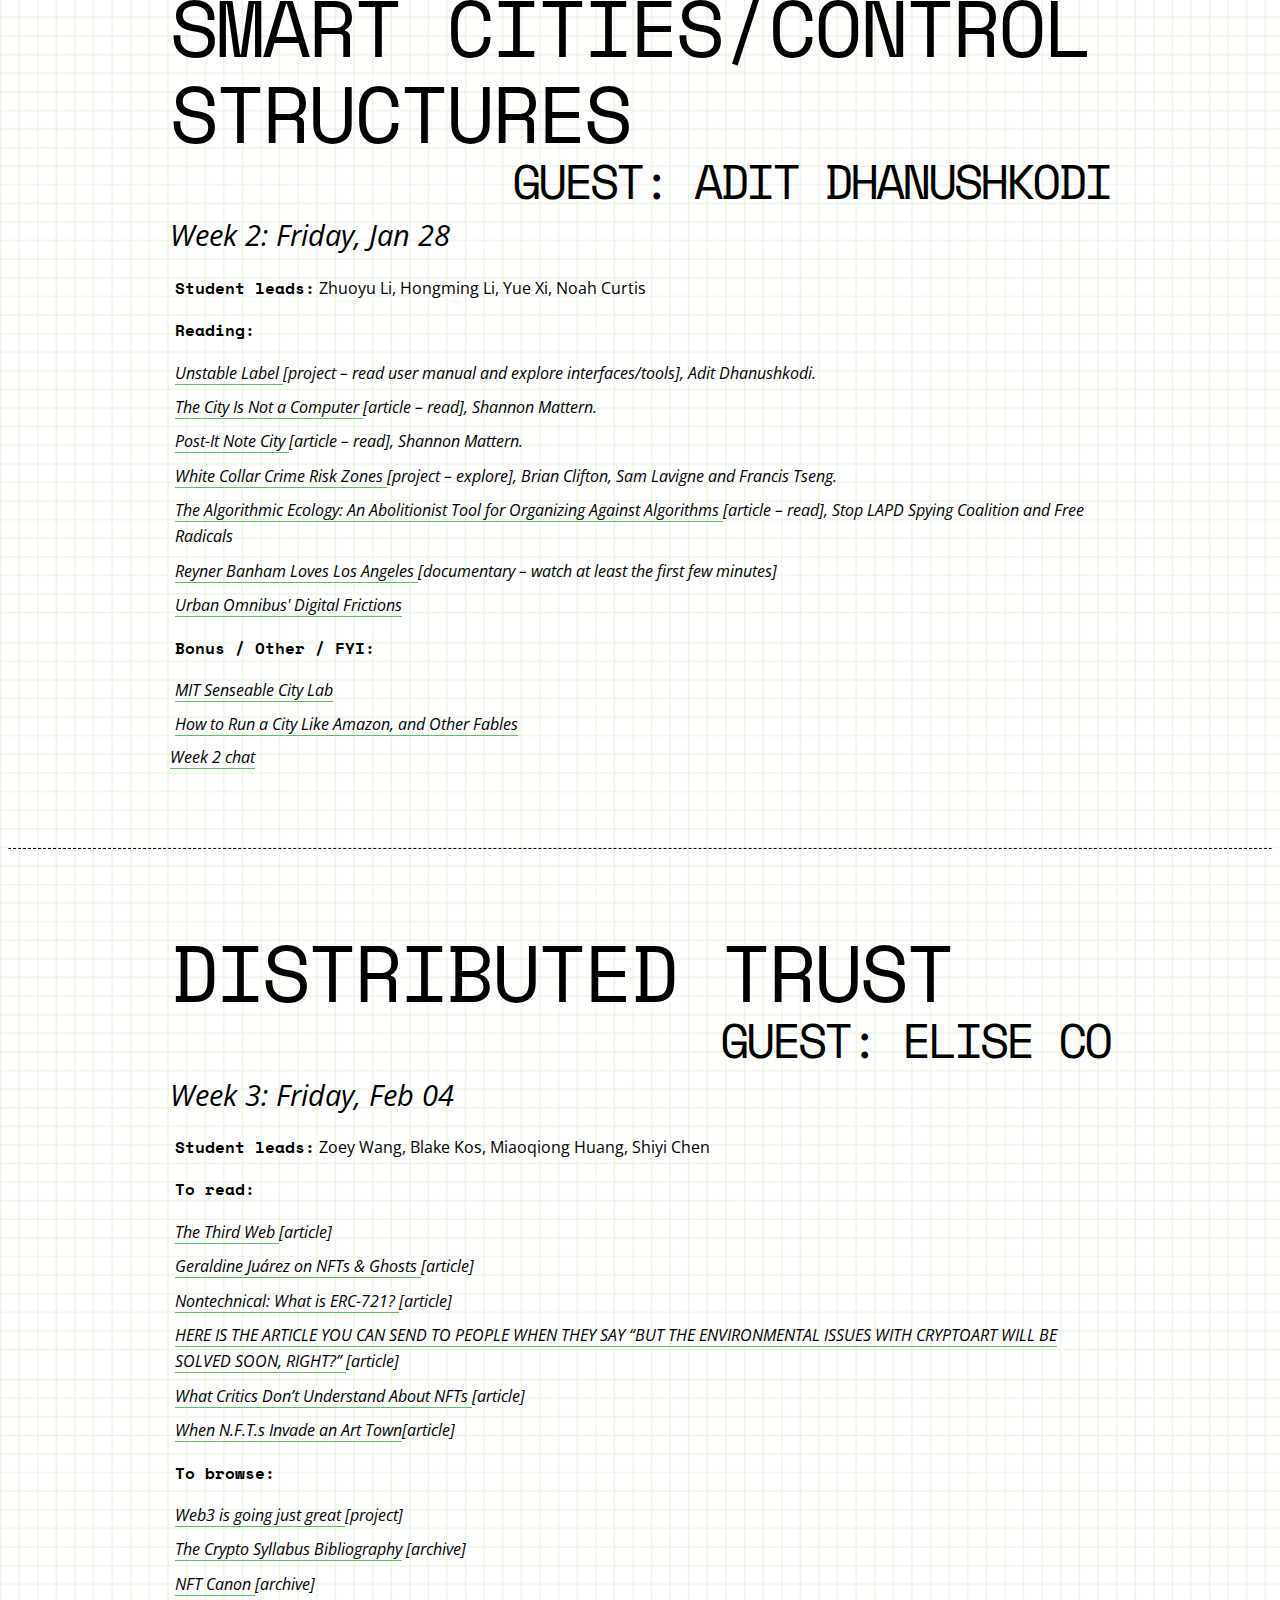
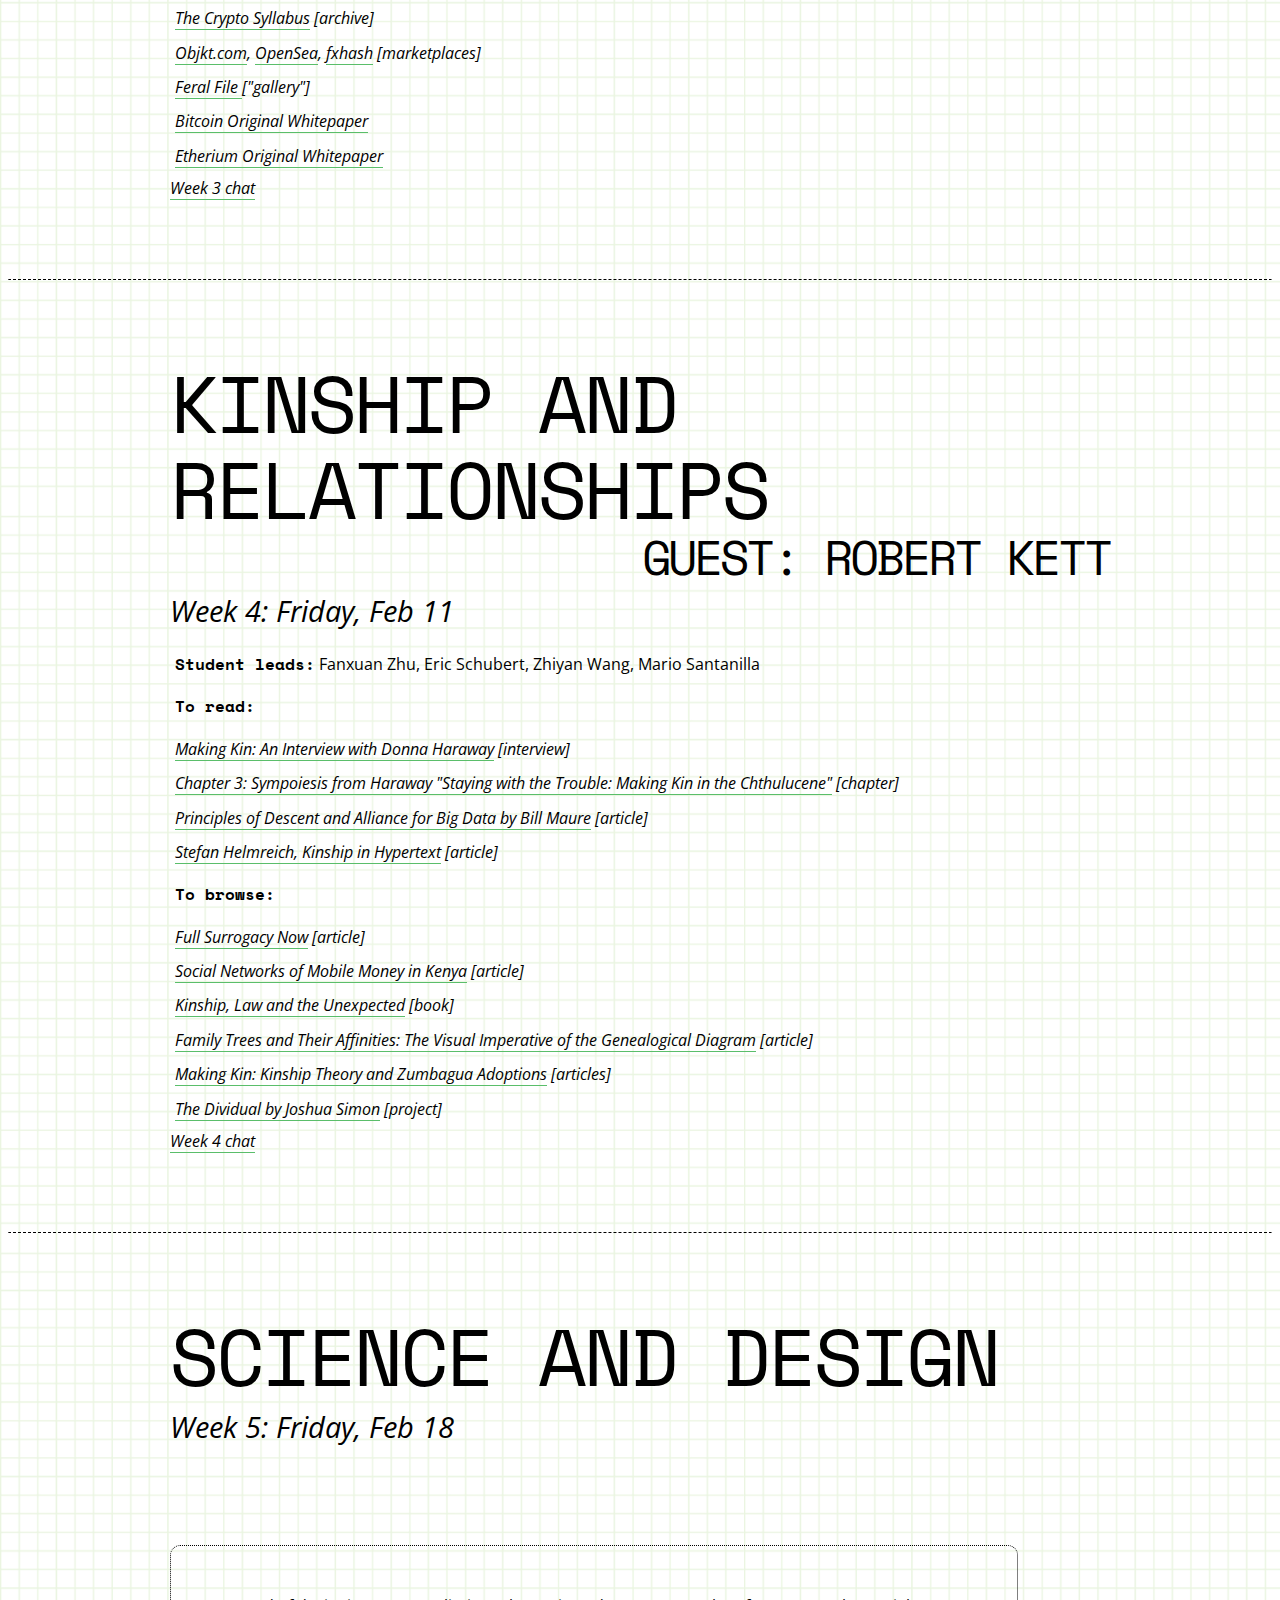
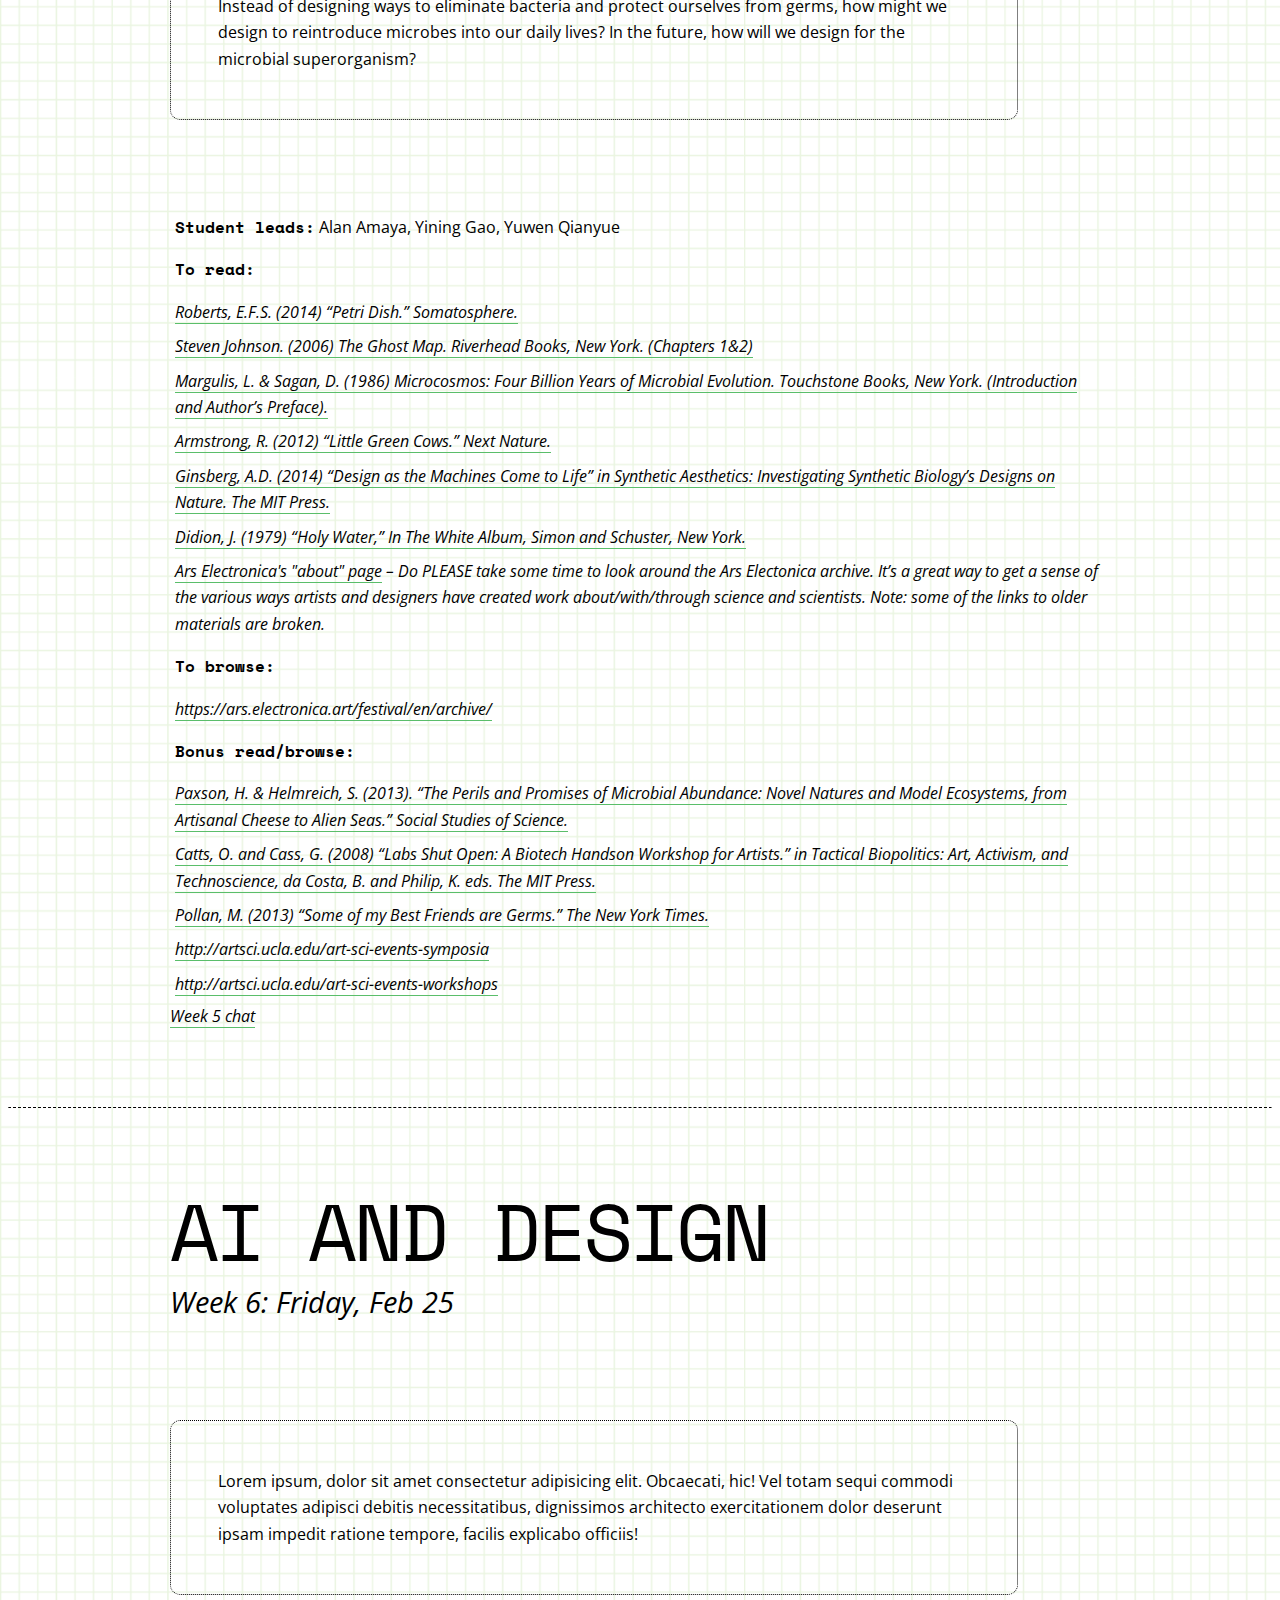
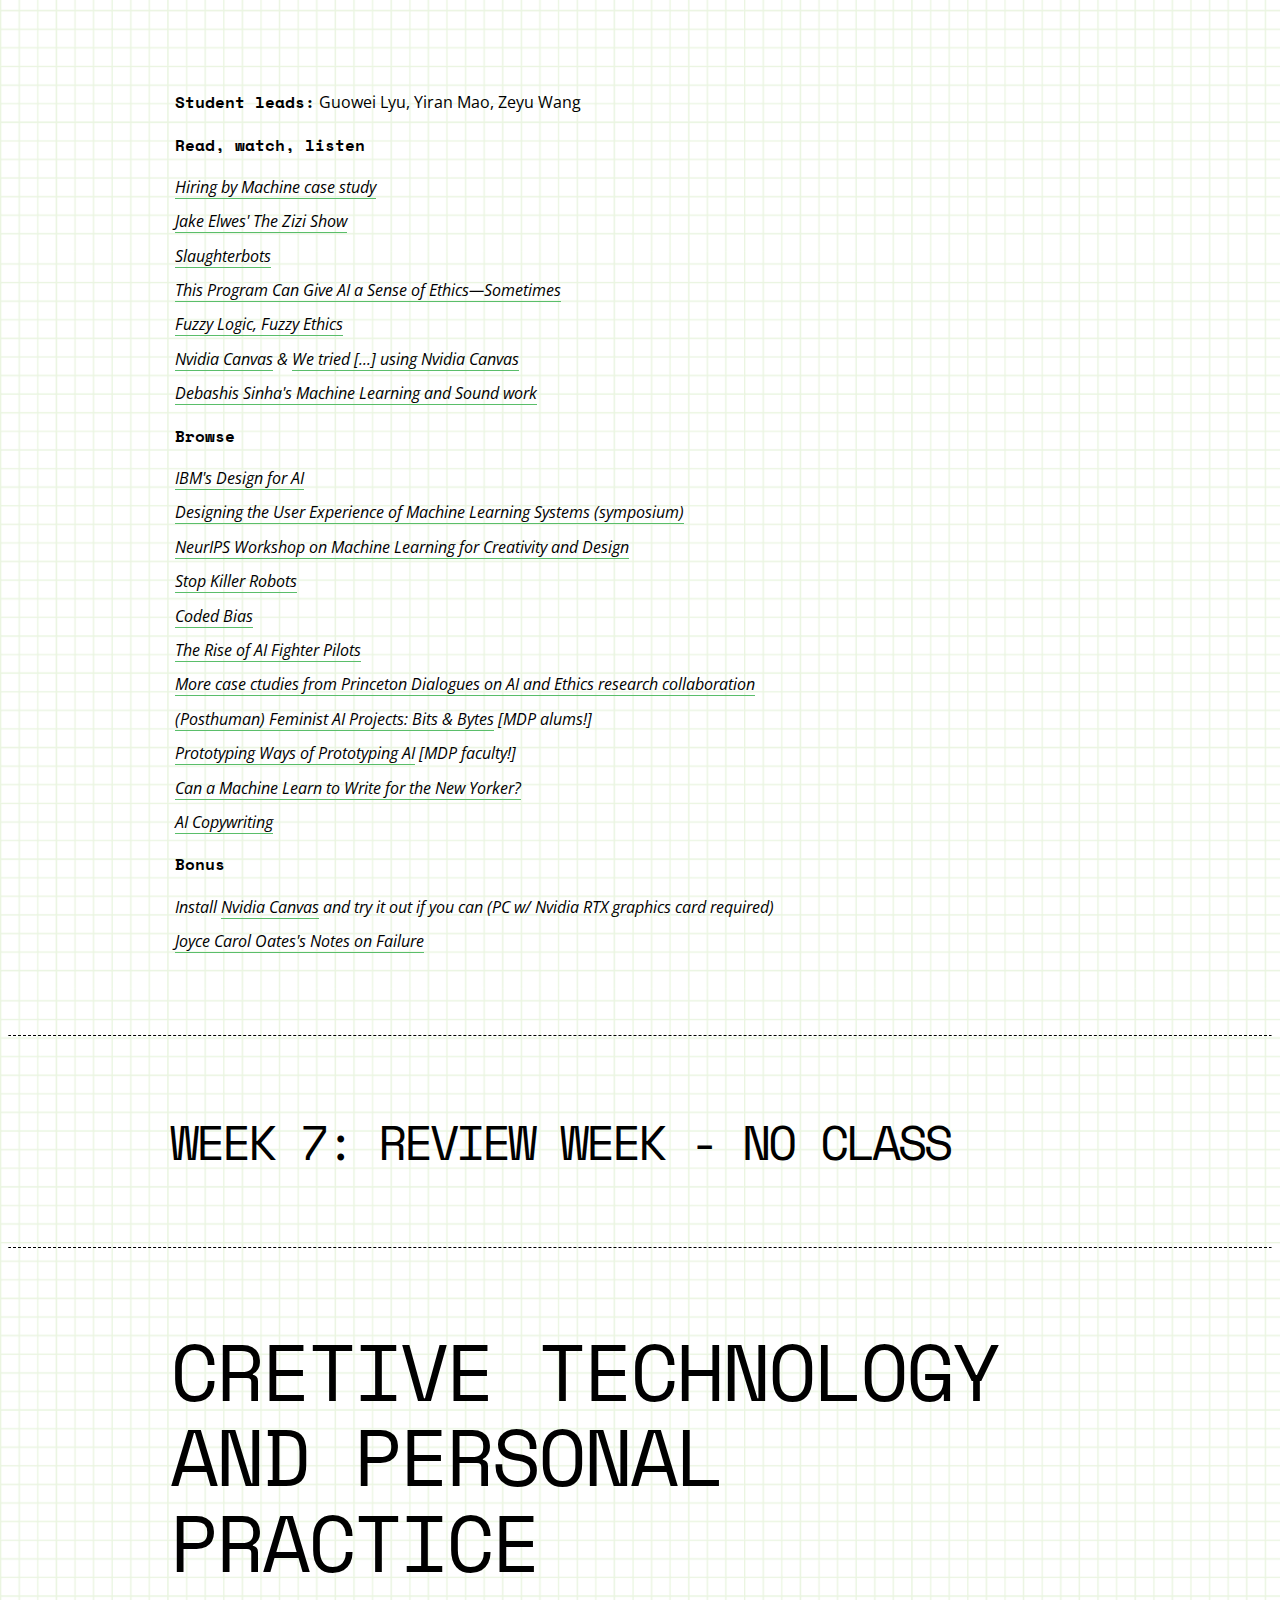
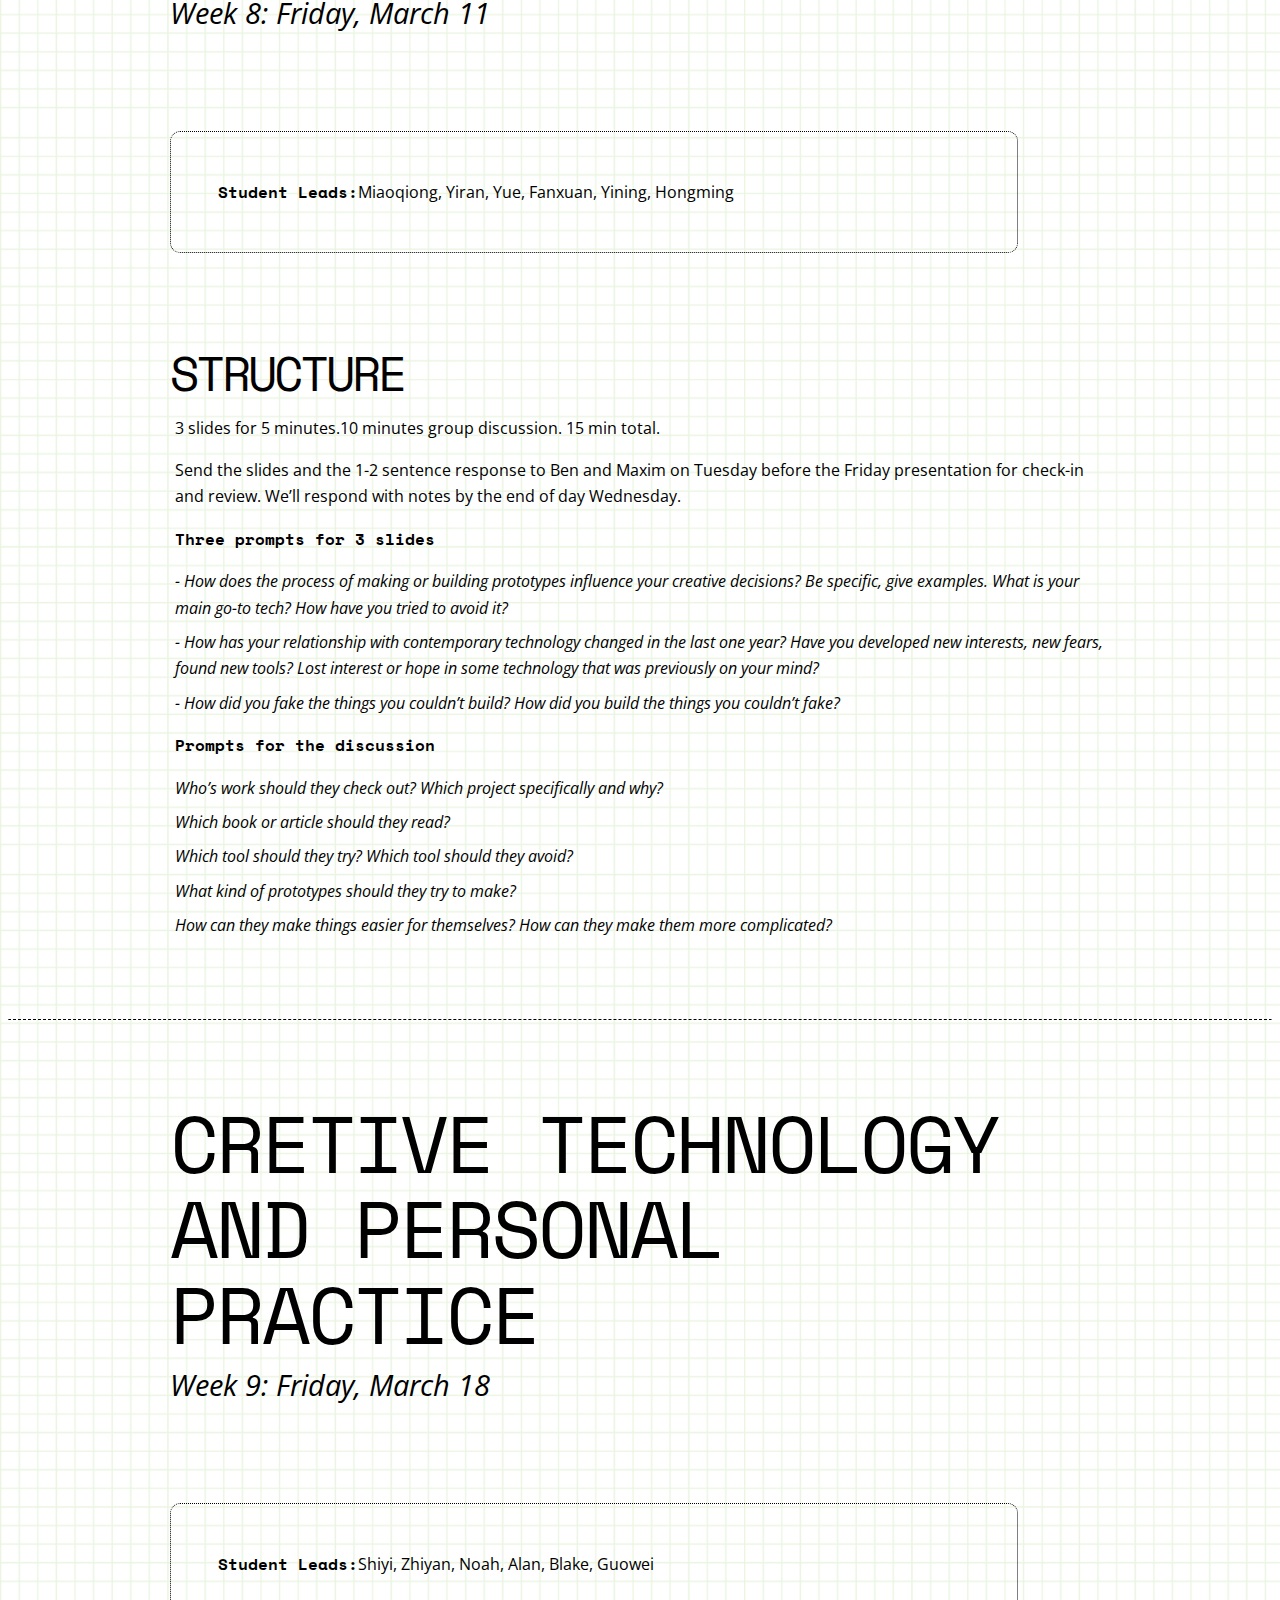
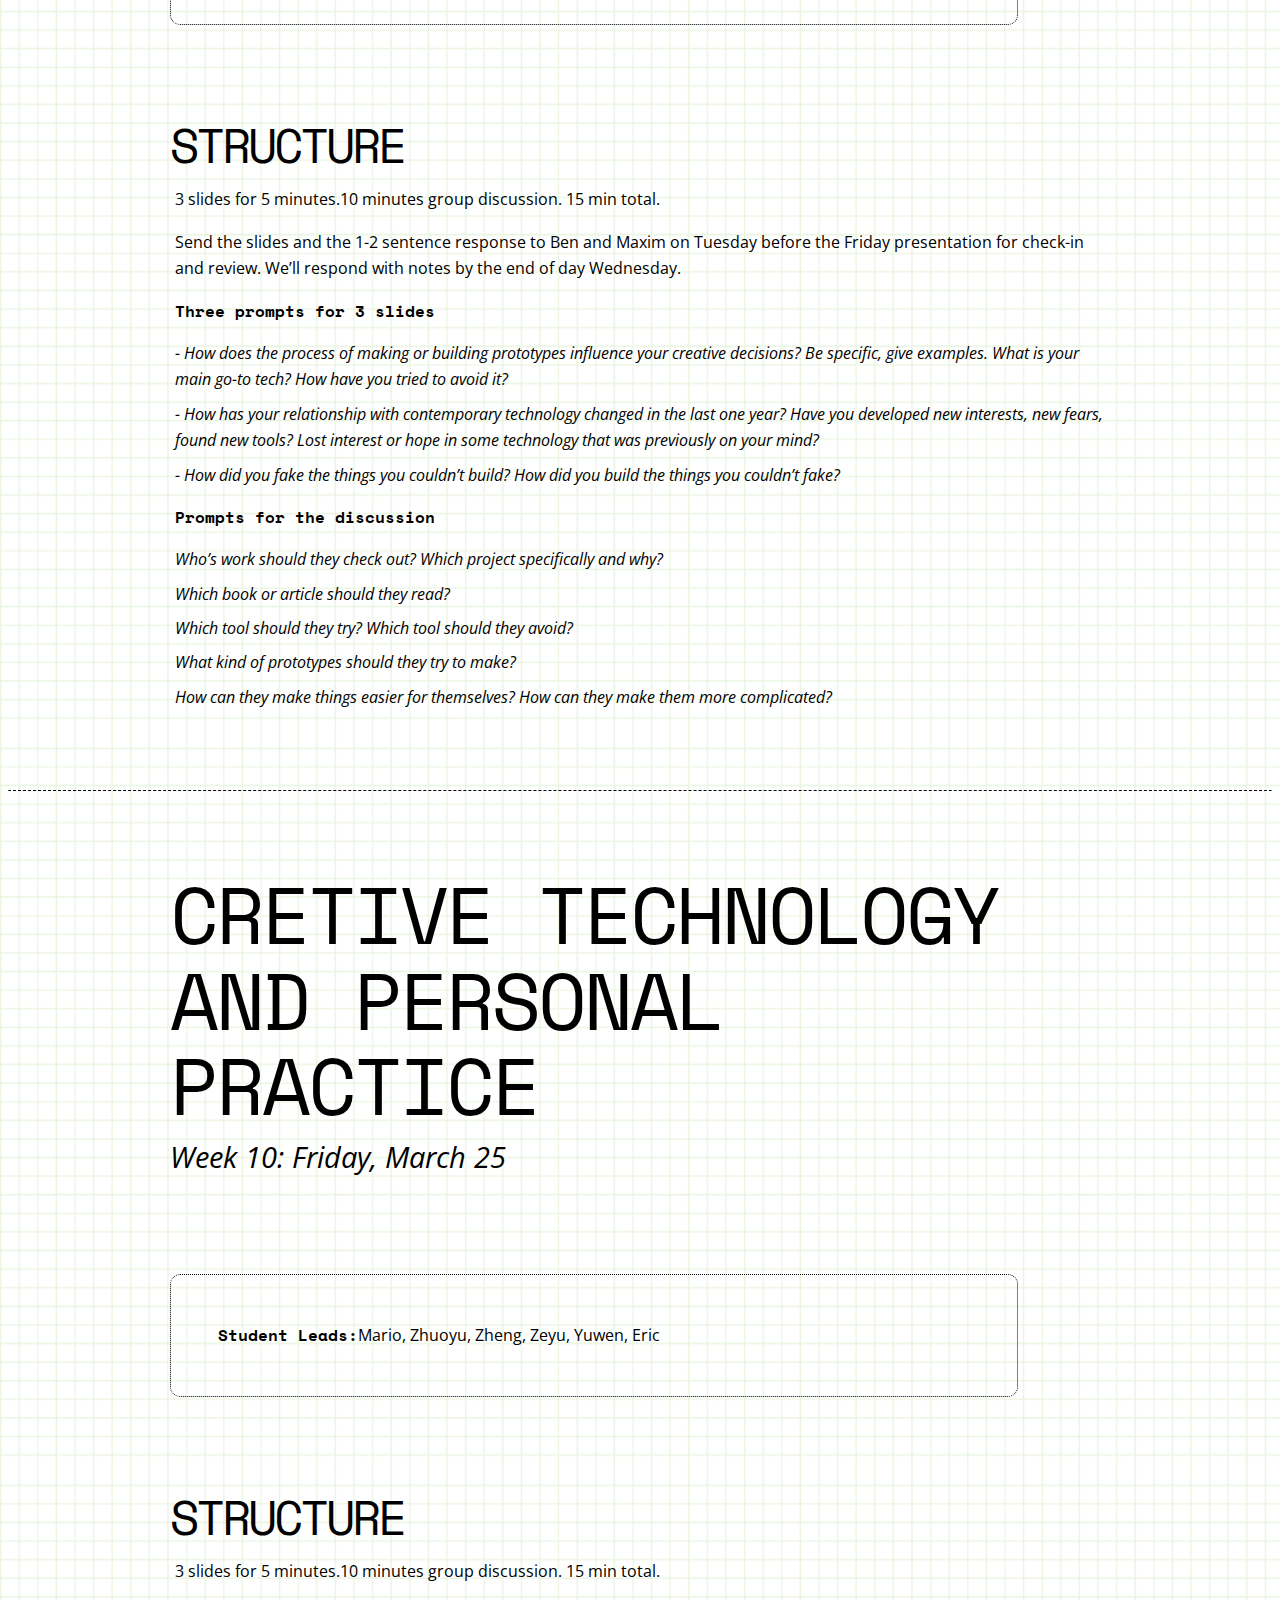
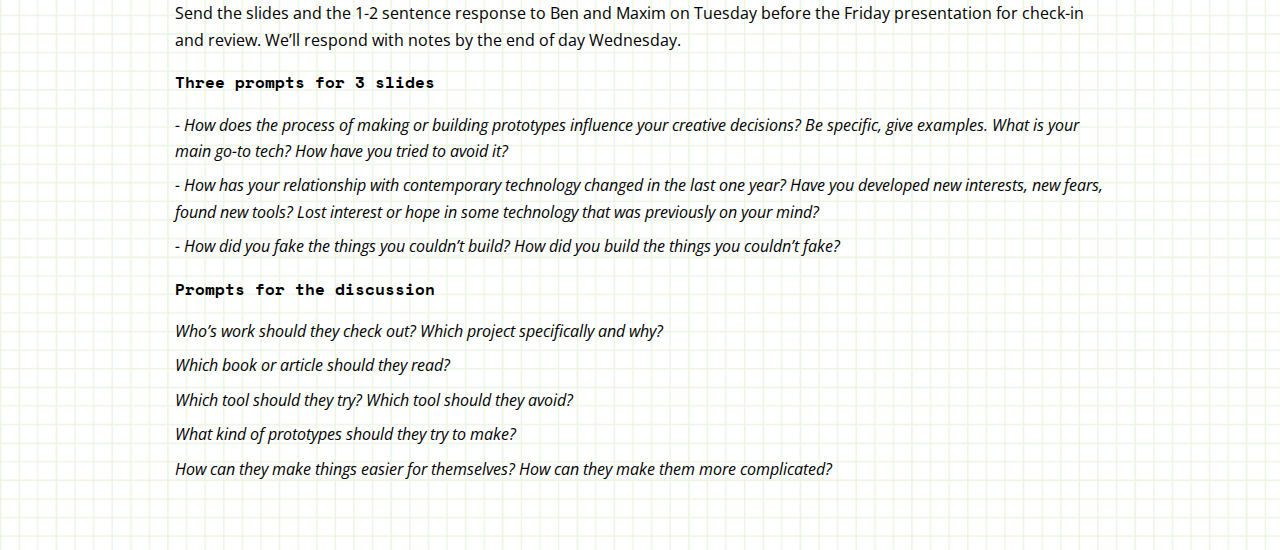
==== commit 08fe6e17: "Added reading links for week 6" ====
--- a/seminar/index.html
+++ b/seminar/index.html
@@ -184,10 +184,36 @@
             <p class="documentation">Lorem ipsum, dolor sit amet consectetur adipisicing elit. Obcaecati, hic! Vel totam sequi commodi voluptates adipisci debitis necessitatibus, dignissimos architecto exercitationem dolor deserunt ipsam impedit ratione tempore, facilis explicabo officiis!</p>
 
             <p><strong>Student leads:</strong> Guowei Lyu, Yiran Mao, Zeyu Wang</p>
-            <p><strong>Reading:</strong></p>
-            <ul>
-                <li><a href="http://" target="_blank" rel="noopener noreferrer">Reading 1</a></li>
-            </ul>
+            <p><strong>Read, watch, listen</strong></p>
+            <ul>
+                <li><a href="https://aiethics.princeton.edu/wp-content/uploads/sites/587/2018/12/Princeton-AI-Ethics-Case-Study-5.pdf" target="_blank" rel="noopener noreferrer">Hiring by Machine case study</a></li>
+                <li><a href="https://www.jakeelwes.com/project-zizi-show.html" target="_blank" rel="noopener noreferrer">Jake Elwes' The Zizi Show</a></li>
+                <li><a href="https://www.youtube.com/watch?v=9CO6M2HsoIA" target="_blank" rel="noopener noreferrer">Slaughterbots</a></li>
+                <li><a href="https://www.wired.com/story/program-give-ai-ethics-sometimes/" target="_blank" rel="noopener noreferrer">This Program Can Give AI a Sense of Ethics—Sometimes</a></li>
+                <li><a href="https://reallifemag.com/fuzzy-logic-fuzzy-ethics/" target="_blank" rel="noopener noreferrer">Fuzzy Logic, Fuzzy Ethics</a></li>
+                <li><a href="https://www.youtube.com/watch?v=wKztRskmsig&t=64s" target="_blank" rel="noopener noreferrer">Nvidia Canvas</a> & <a href="https://www.diyphotography.net/we-tried-recreating-landscape-photos-with-ai-using-nvidia-canvas/" target="_blank" rel="noopener noreferrer">We tried [...] using Nvidia Canvas</a></li>
+                <li><a href="https://debsinha.com/machine-learning-and-sound/" target="_blank" rel="noopener noreferrer">Debashis Sinha's Machine Learning and Sound work</a></li>
+            </ul>
+            <p><strong>Browse</strong></p>
+            <ul>
+                <li><a href="https://www.ibm.com/design/ai/" target="_blank" rel="noopener noreferrer">IBM's Design for AI</a></li>
+                <li><a href="https://www.aaai.org/Library/Symposia/Spring/ss17-04.php" target="_blank" rel="noopener noreferrer">Designing the User Experience of Machine Learning Systems (symposium)</a></li>
+                <li><a href="http://www.aiartonline.com/" target="_blank" rel="noopener noreferrer">NeurIPS Workshop on Machine Learning for Creativity and Design</a></li>
+                <li><a href="https://www.stopkillerrobots.org/" target="_blank" rel="noopener noreferrer">Stop Killer Robots</a></li>
+                <li><a href="https://www.ajl.org/spotlight-documentary-coded-bias" target="_blank" rel="noopener noreferrer">Coded Bias</a></li>
+                <li><a href="https://www.newyorker.com/magazine/2022/01/24/the-rise-of-ai-fighter-pilots" target="_blank" rel="noopener noreferrer">The Rise of AI Fighter Pilots</a></li>
+                <li><a href="https://aiethics.princeton.edu/case-studies/case-study-pdfs/" target="_blank" rel="noopener noreferrer">More case ctudies from Princeton Dialogues on AI and Ethics research collaboration</a></li>
+                <li><a href="https://www.posthumanai.com/" target="_blank" rel="noopener noreferrer">(Posthuman) Feminist AI Projects: Bits & Bytes</a> [MDP alums!]</li>
+                <li><a href="https://interactions.acm.org/archive/view/november-december-2018/prototyping-ways-of-prototyping-ai" target="_blank" rel="noopener noreferrer">Prototyping Ways of Prototyping AI</a> [MDP faculty!]</li>
+                <li><a href="https://www.newyorker.com/magazine/2019/10/14/can-a-machine-learn-to-write-for-the-new-yorker" target="_blank" rel="noopener noreferrer">Can a Machine Learn to Write for the New Yorker?</a></li>
+                <li><a href="https://www.halfpastnine.io/insights/ai-copywriting" target="_blank" rel="noopener noreferrer">AI Copywriting</a></li>
+            </ul>
+            <p><strong>Bonus</strong></p>
+            <ul>
+                <li>Install <a href="https://www.nvidia.com/en-us/studio/canvas/" target="_blank" rel="noopener noreferrer">Nvidia Canvas</a> and try it out if you can (PC w/ Nvidia RTX graphics card required)</li>
+                <li><a href="https://www-jstor-org.artcenter.idm.oclc.org/stable/3850783?seq=1#metadata_info_tab_contents" target="_blank" rel="noopener noreferrer">Joyce Carol Oates's Notes on Failure</a></li>
+            </ul>
+
         </section>
         <hr>
         <!-- WEEK 7 -->
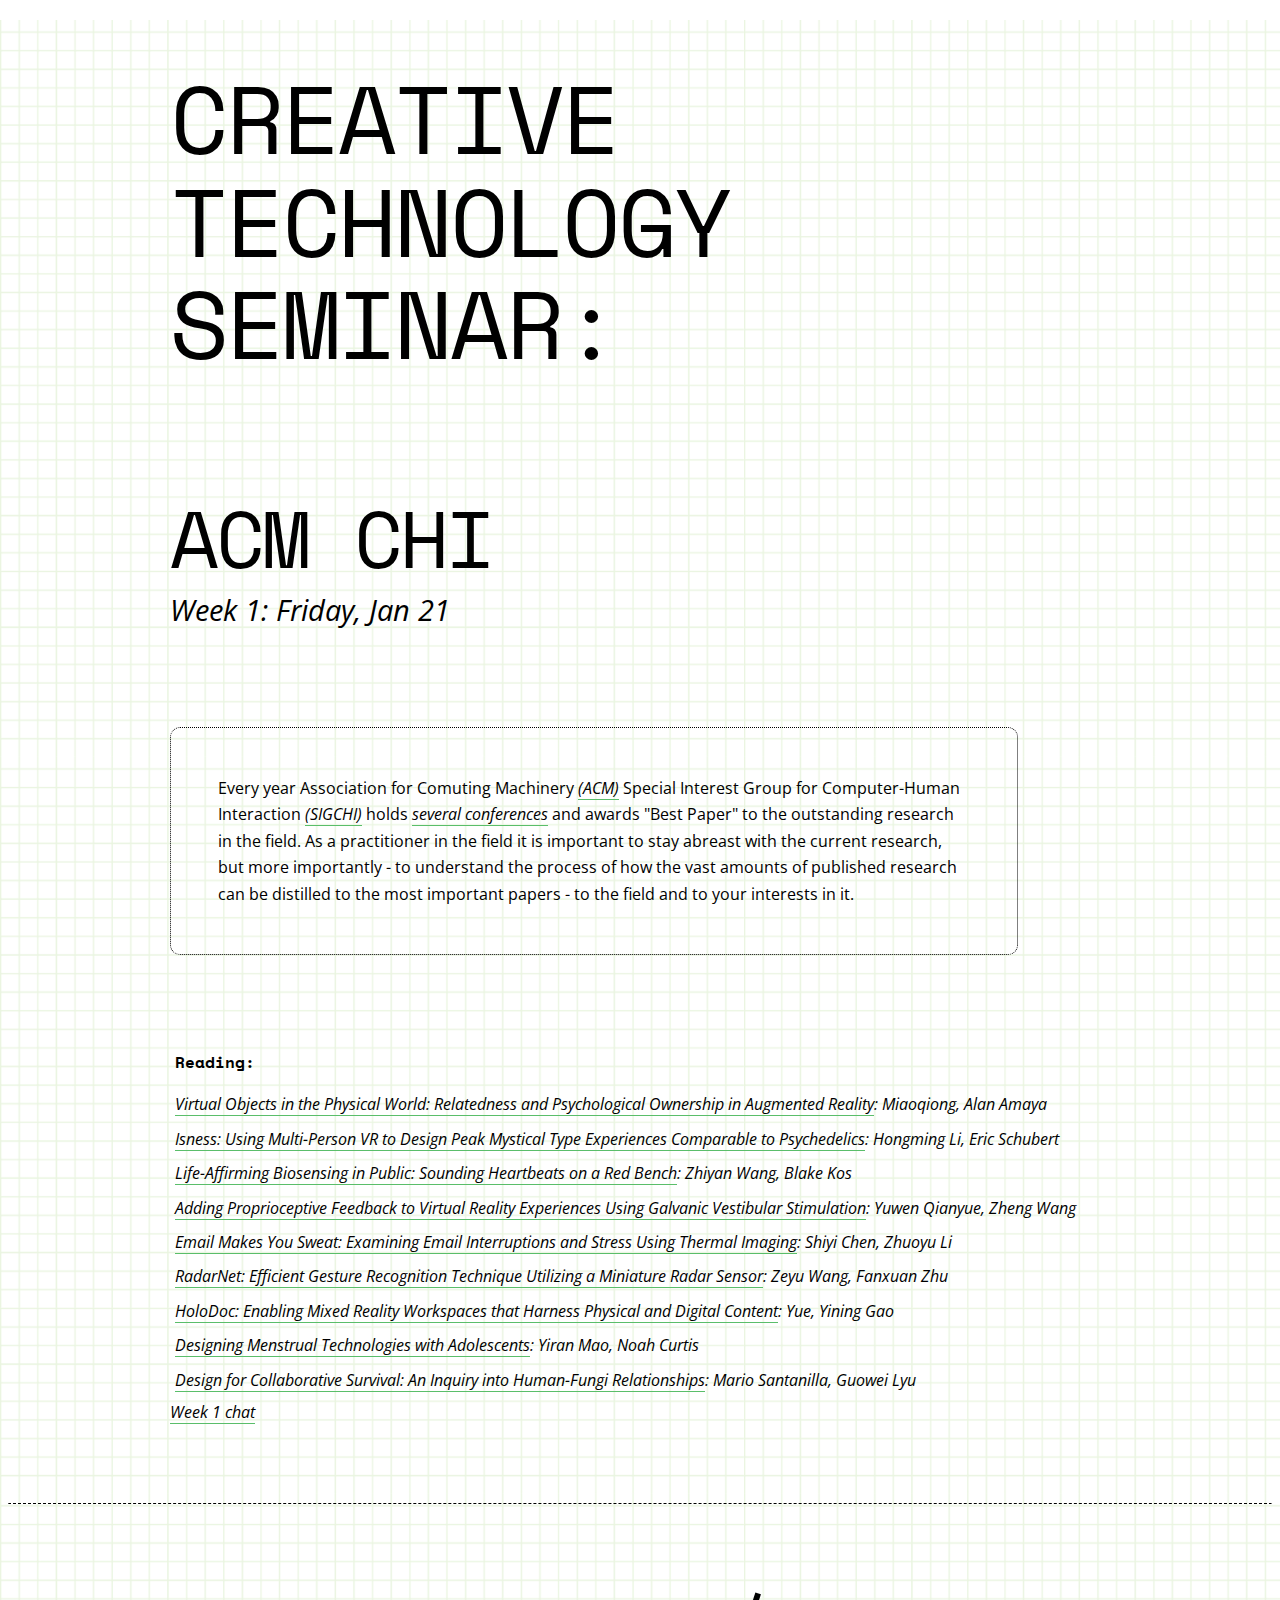
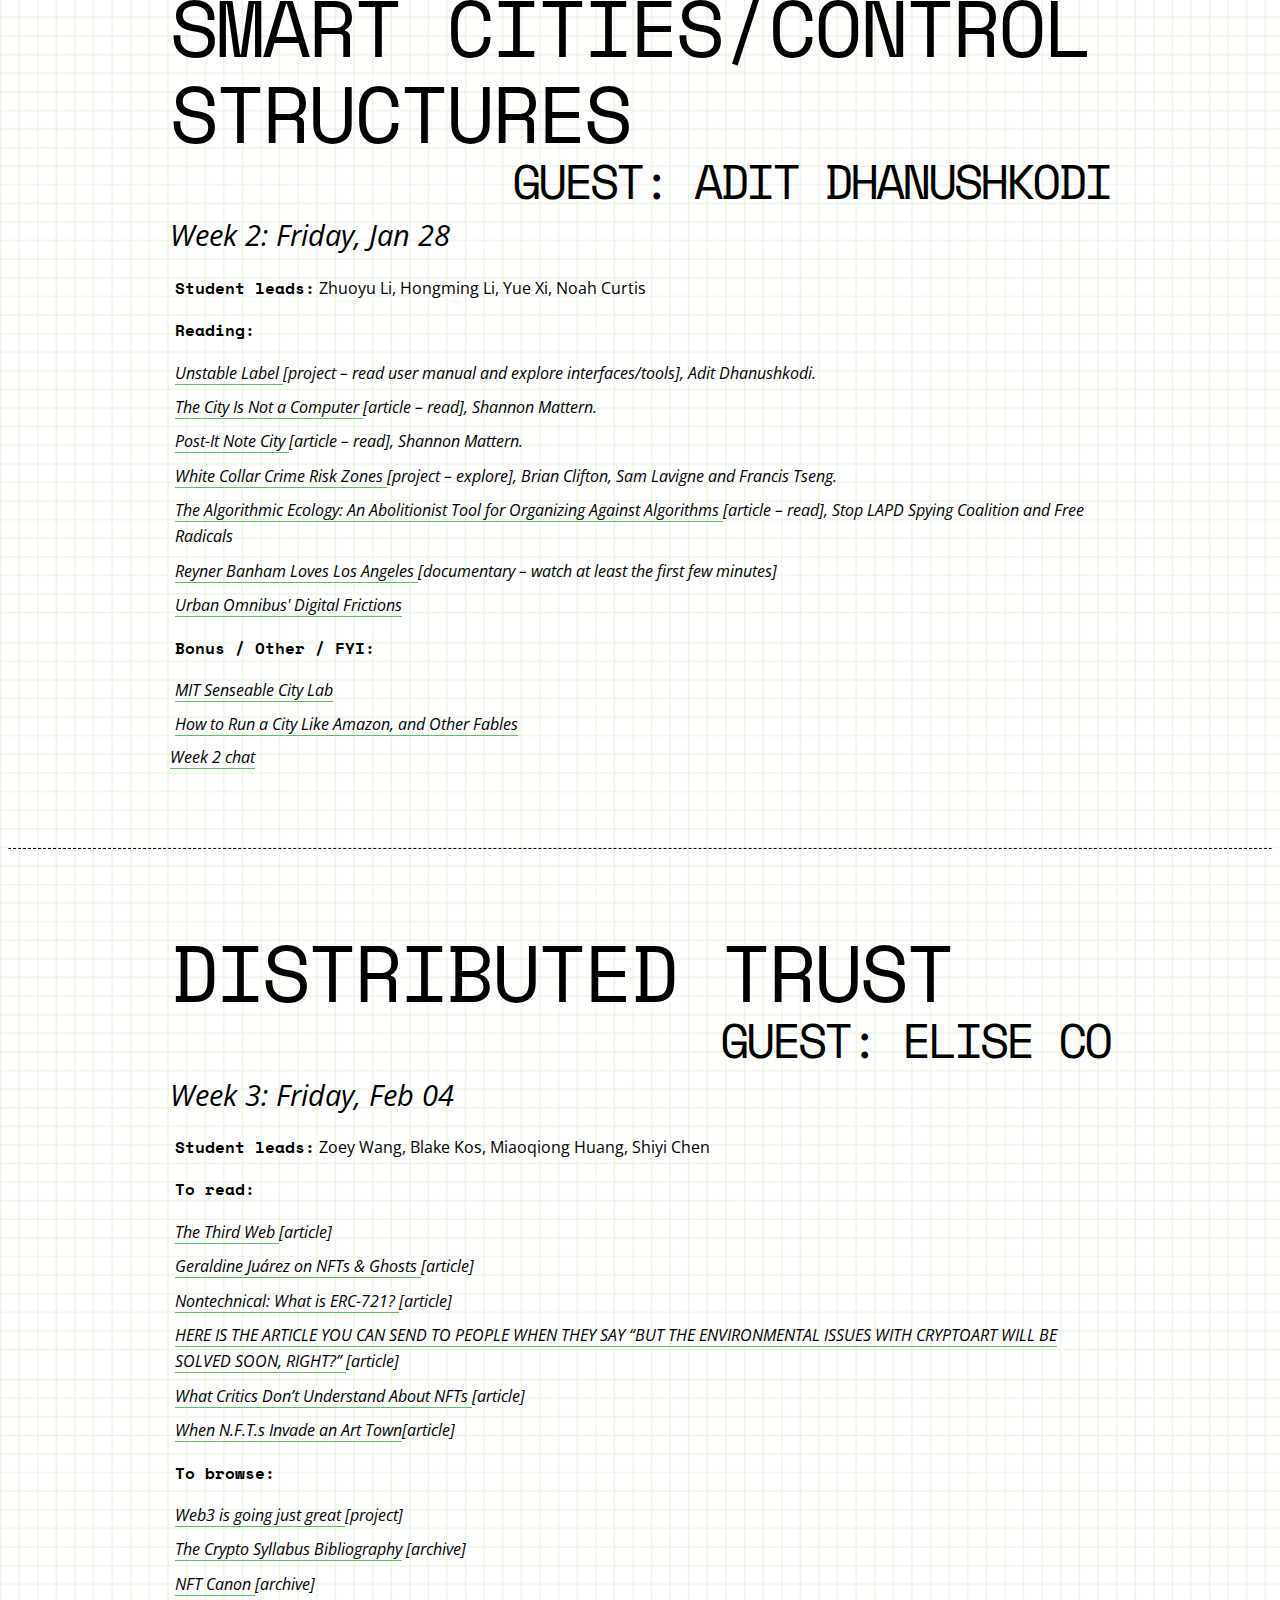
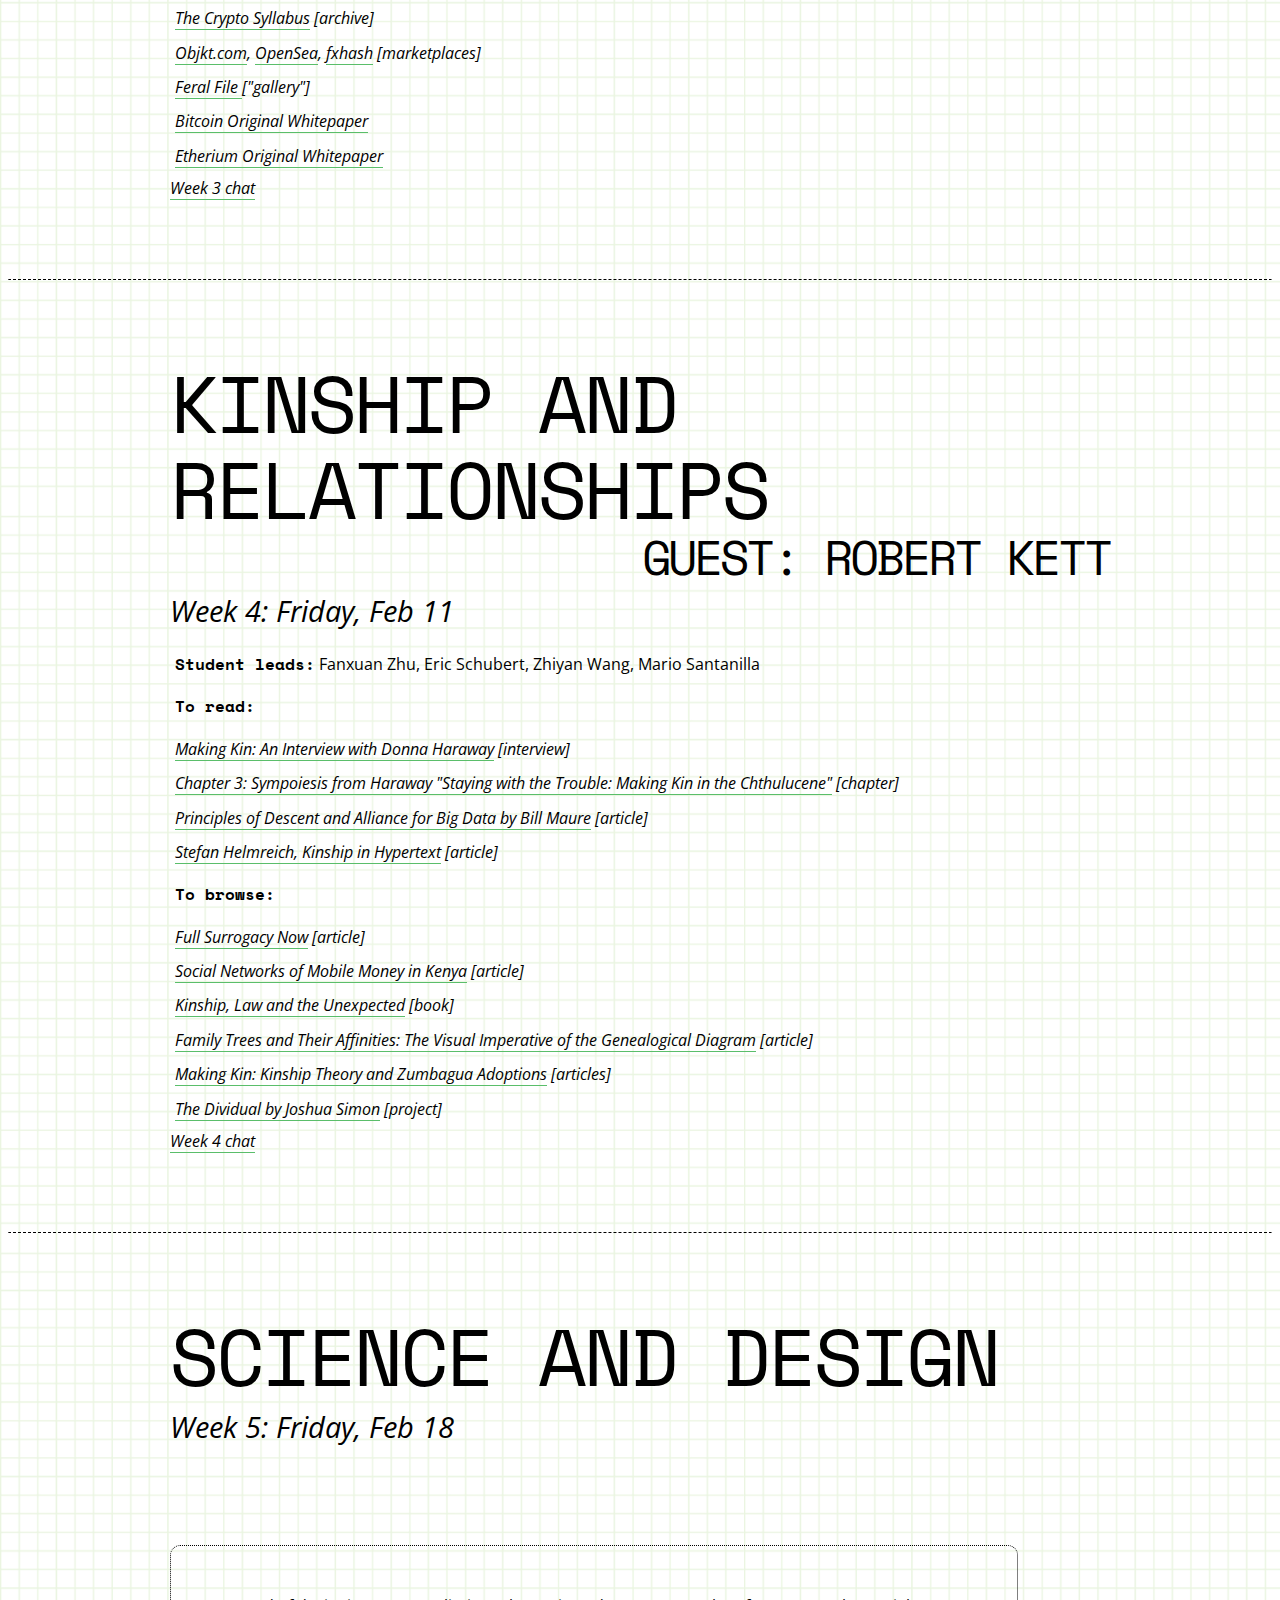
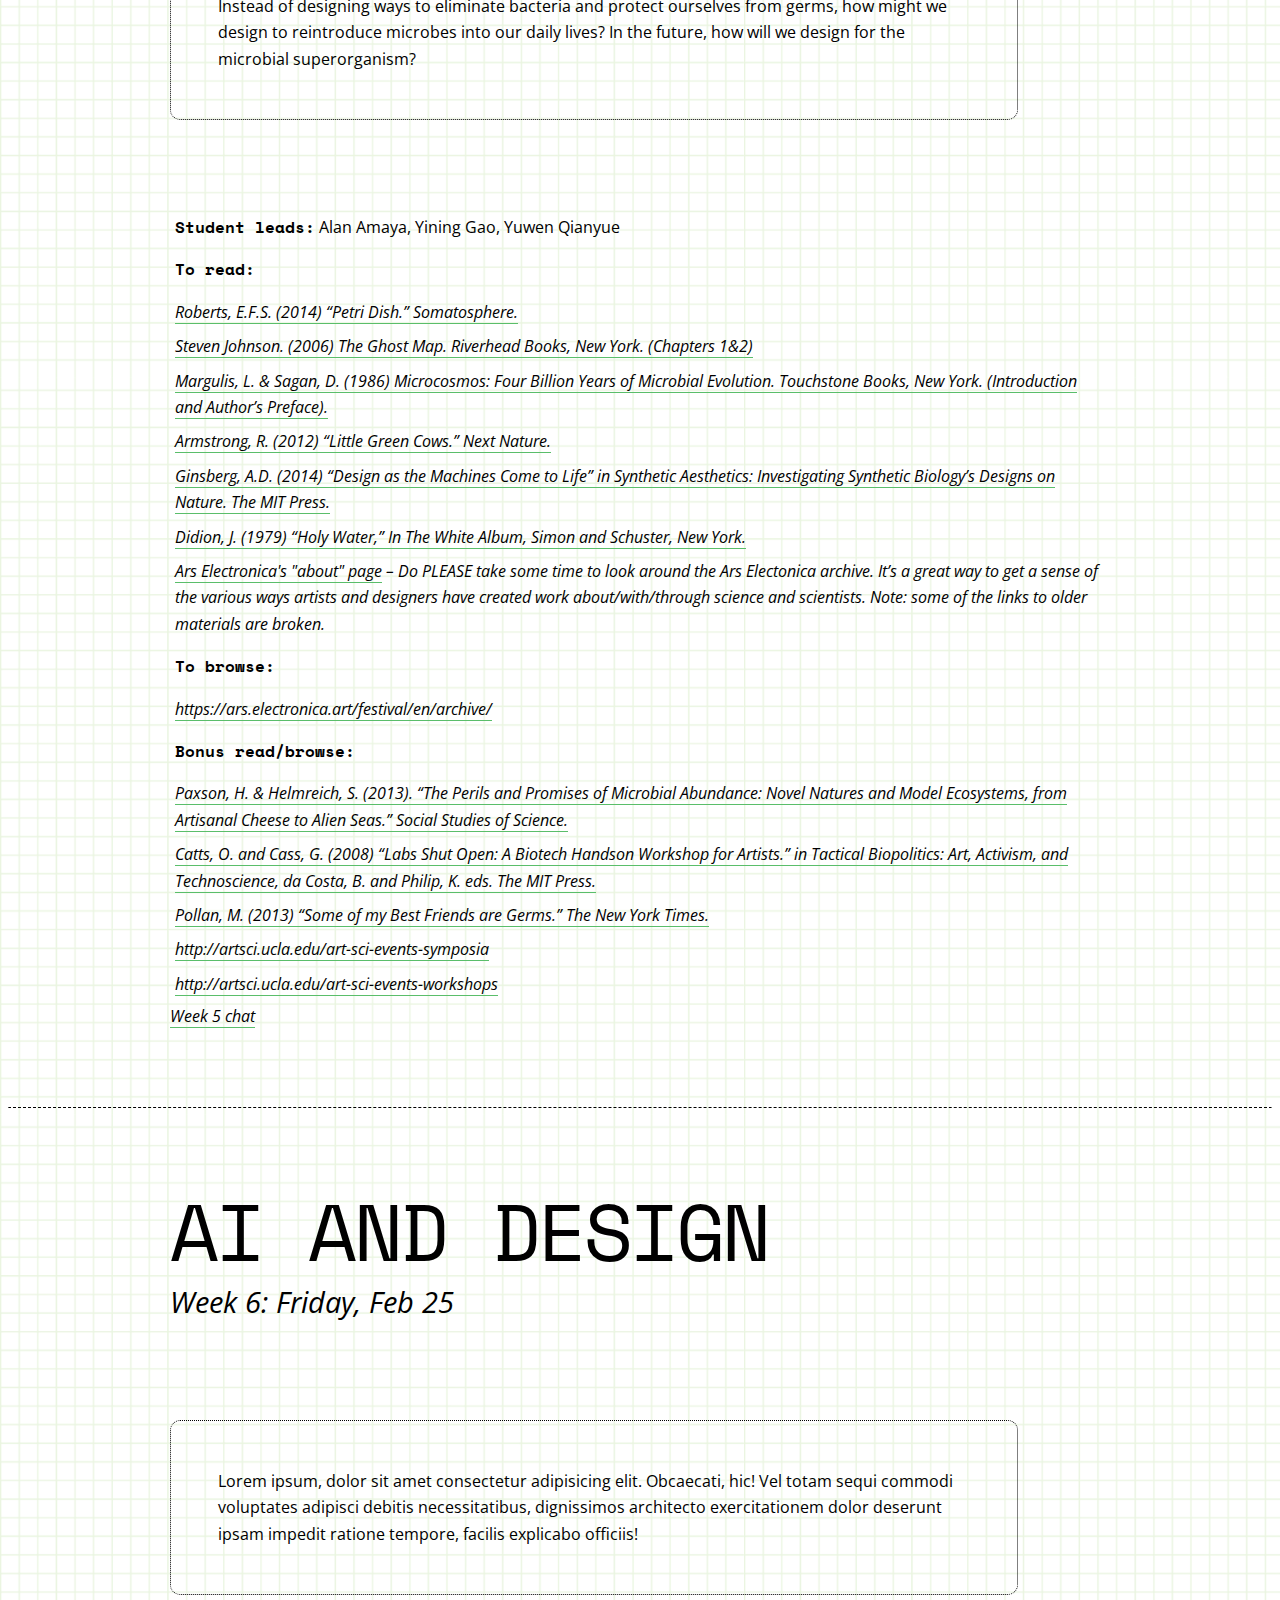
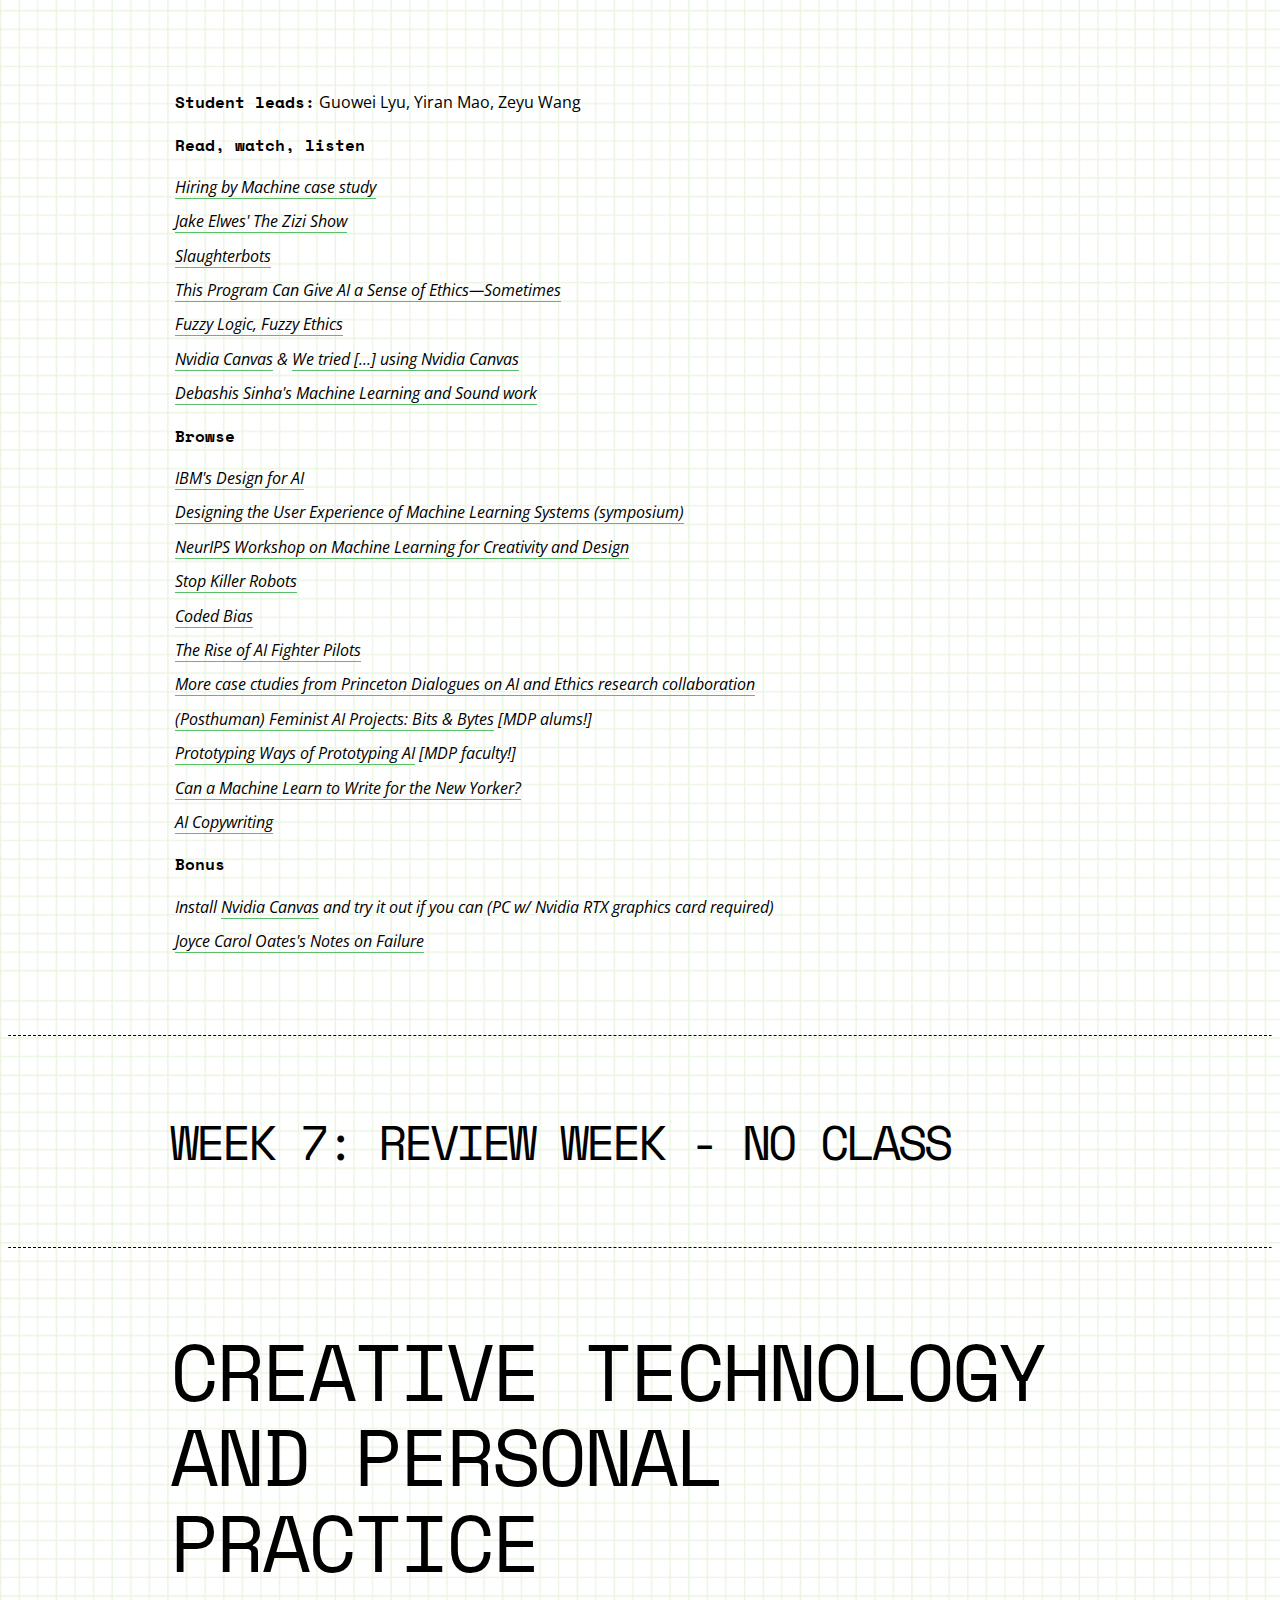
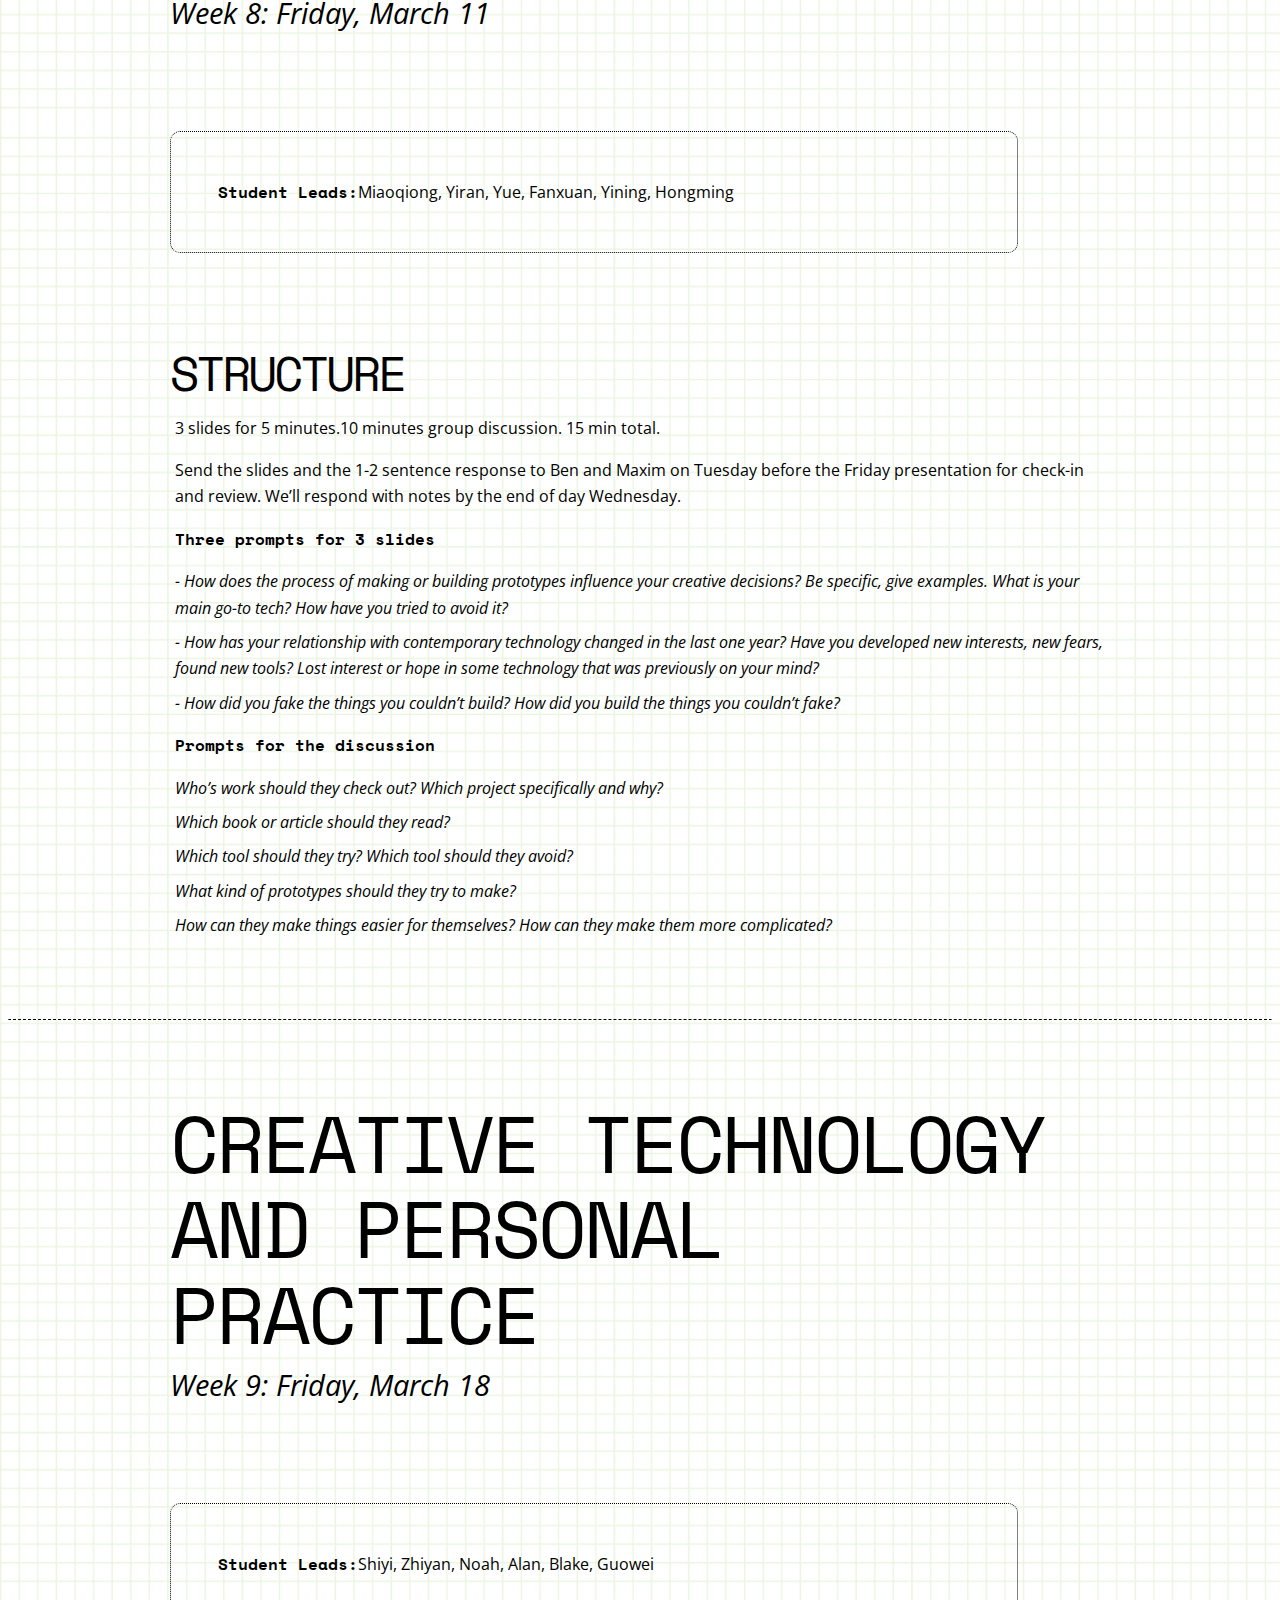
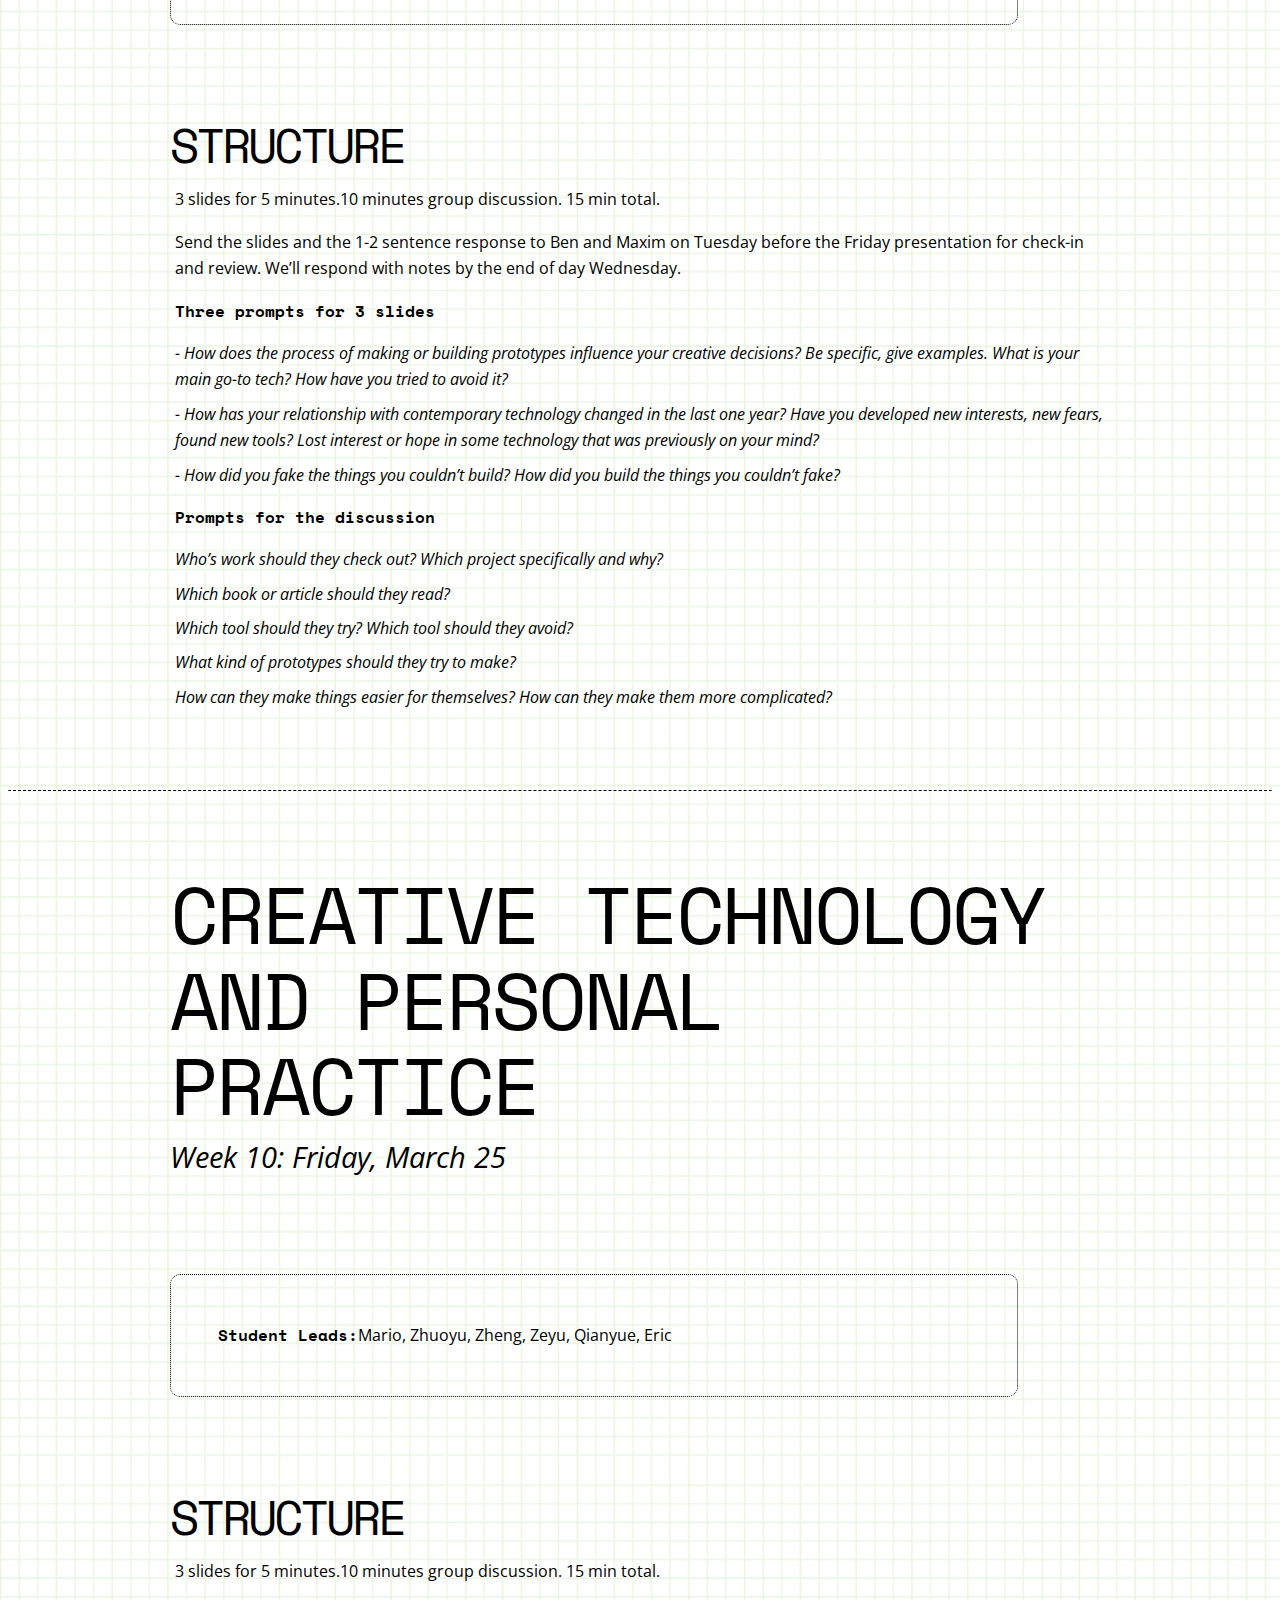
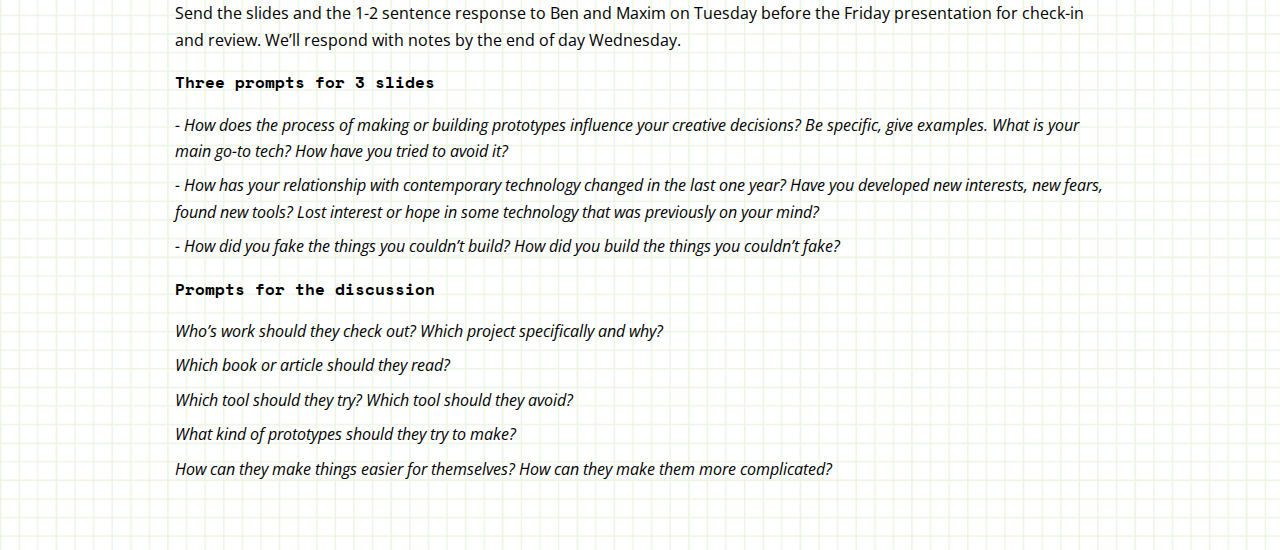
==== commit 4b4c0dde: "Spelling and error fixes" ====
--- a/seminar/index.html
+++ b/seminar/index.html
@@ -223,7 +223,7 @@
         <hr>
         <!-- WEEK 8 -->
         <section id="seminarWeek8">
-            <h2>Cretive Technology and Personal Practice</h2>
+            <h2>Creative Technology and Personal Practice</h2>
             <p class="date">Week 8: Friday, March 11</p>
             <p class="documentation"><strong>Student Leads:</strong>Miaoqiong, Yiran, Yue, Fanxuan, Yining, Hongming</p>
 
@@ -249,7 +249,7 @@
         <hr>
         <!-- WEEK 9 -->
         <section id="seminarWeek9">
-            <h2>Cretive Technology and Personal Practice</h2>
+            <h2>Creative Technology and Personal Practice</h2>
             <p class="date">Week 9: Friday, March 18</p>
             <p class="documentation"><strong>Student Leads:</strong>Shiyi, Zhiyan, Noah, Alan, Blake, Guowei</p>
 
@@ -275,9 +275,9 @@
         <hr>
         <!-- WEEK 10 -->
         <section id="seminarWeek10">
-            <h2>Cretive Technology and Personal Practice</h2>
+            <h2>Creative Technology and Personal Practice</h2>
             <p class="date">Week 10: Friday, March 25</p>
-            <p class="documentation"><strong>Student Leads:</strong>Mario, Zhuoyu, Zheng, Zeyu, Yuwen, Eric</p>
+            <p class="documentation"><strong>Student Leads:</strong>Mario, Zhuoyu, Zheng, Zeyu, Qianyue, Eric</p>
 
             <h3>Structure</h3>
             <p>3 slides for 5 minutes.10 minutes group discussion. 15 min total.</p>
